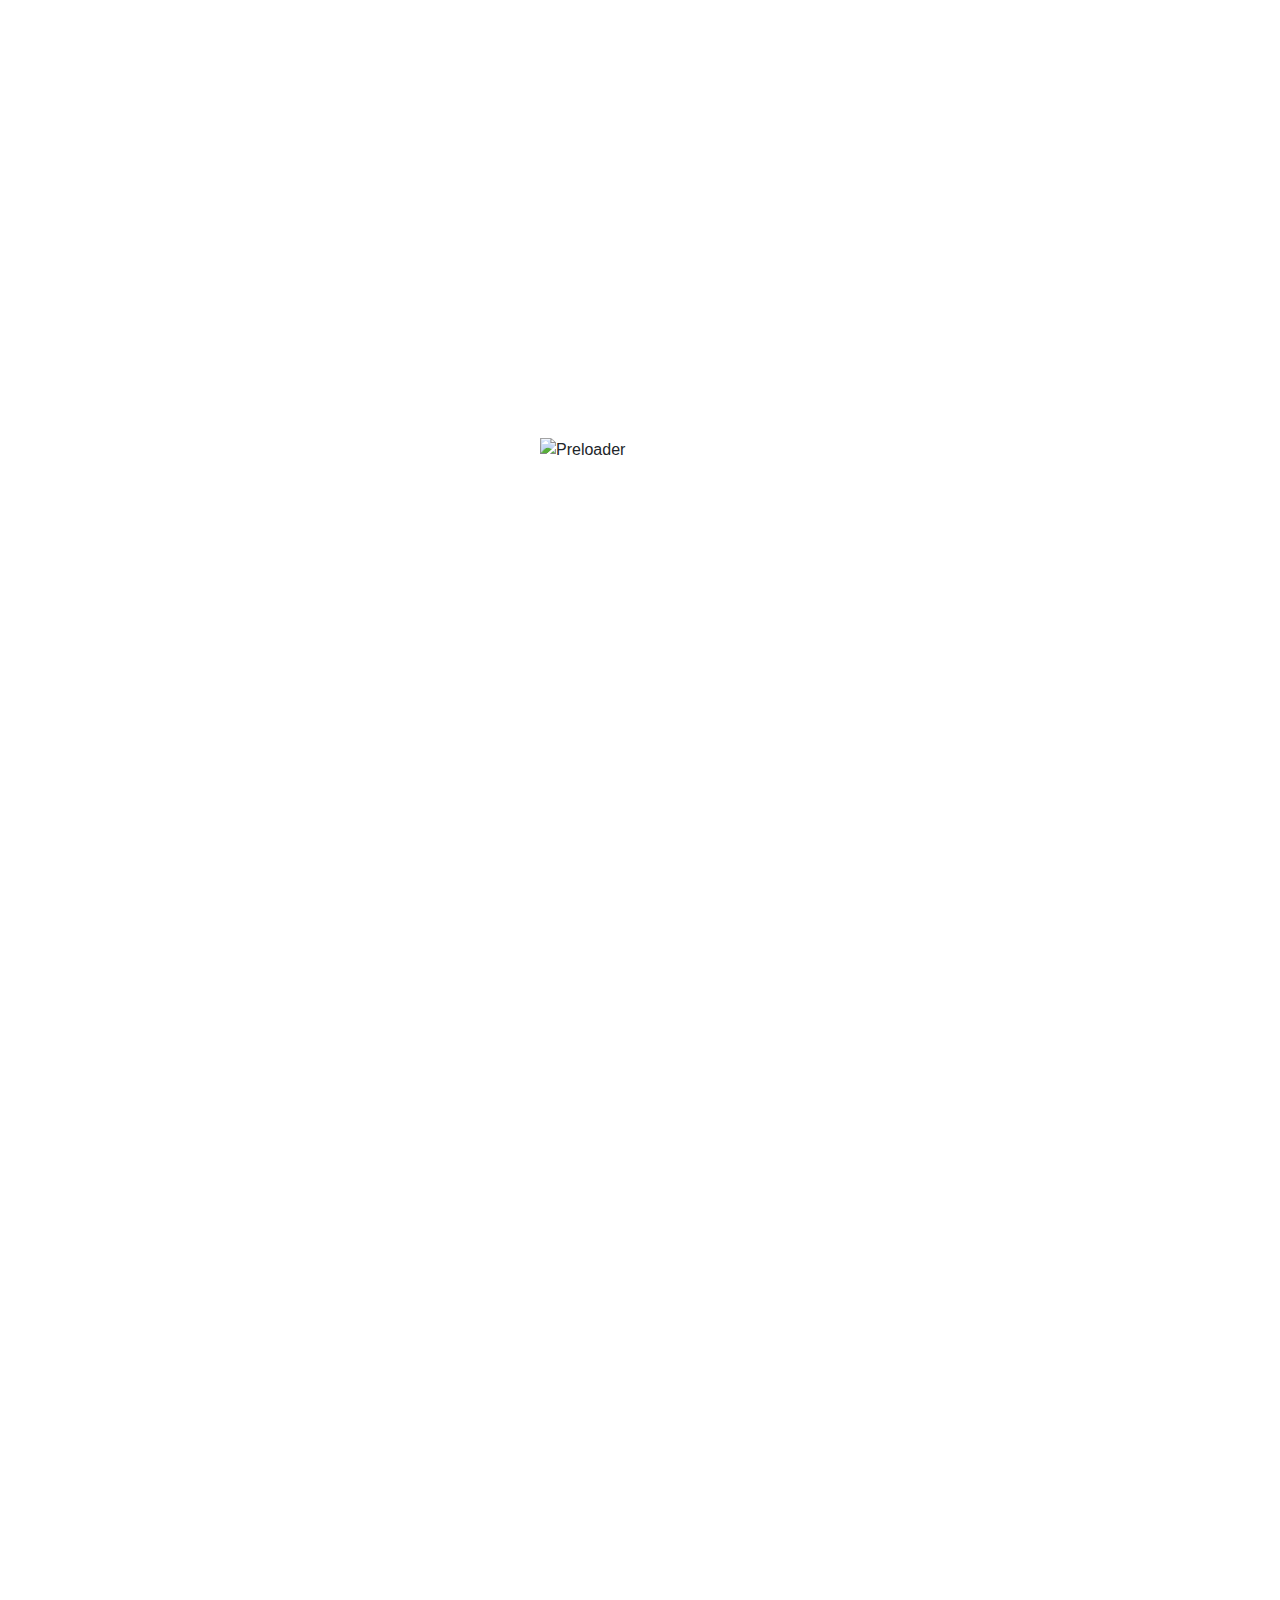
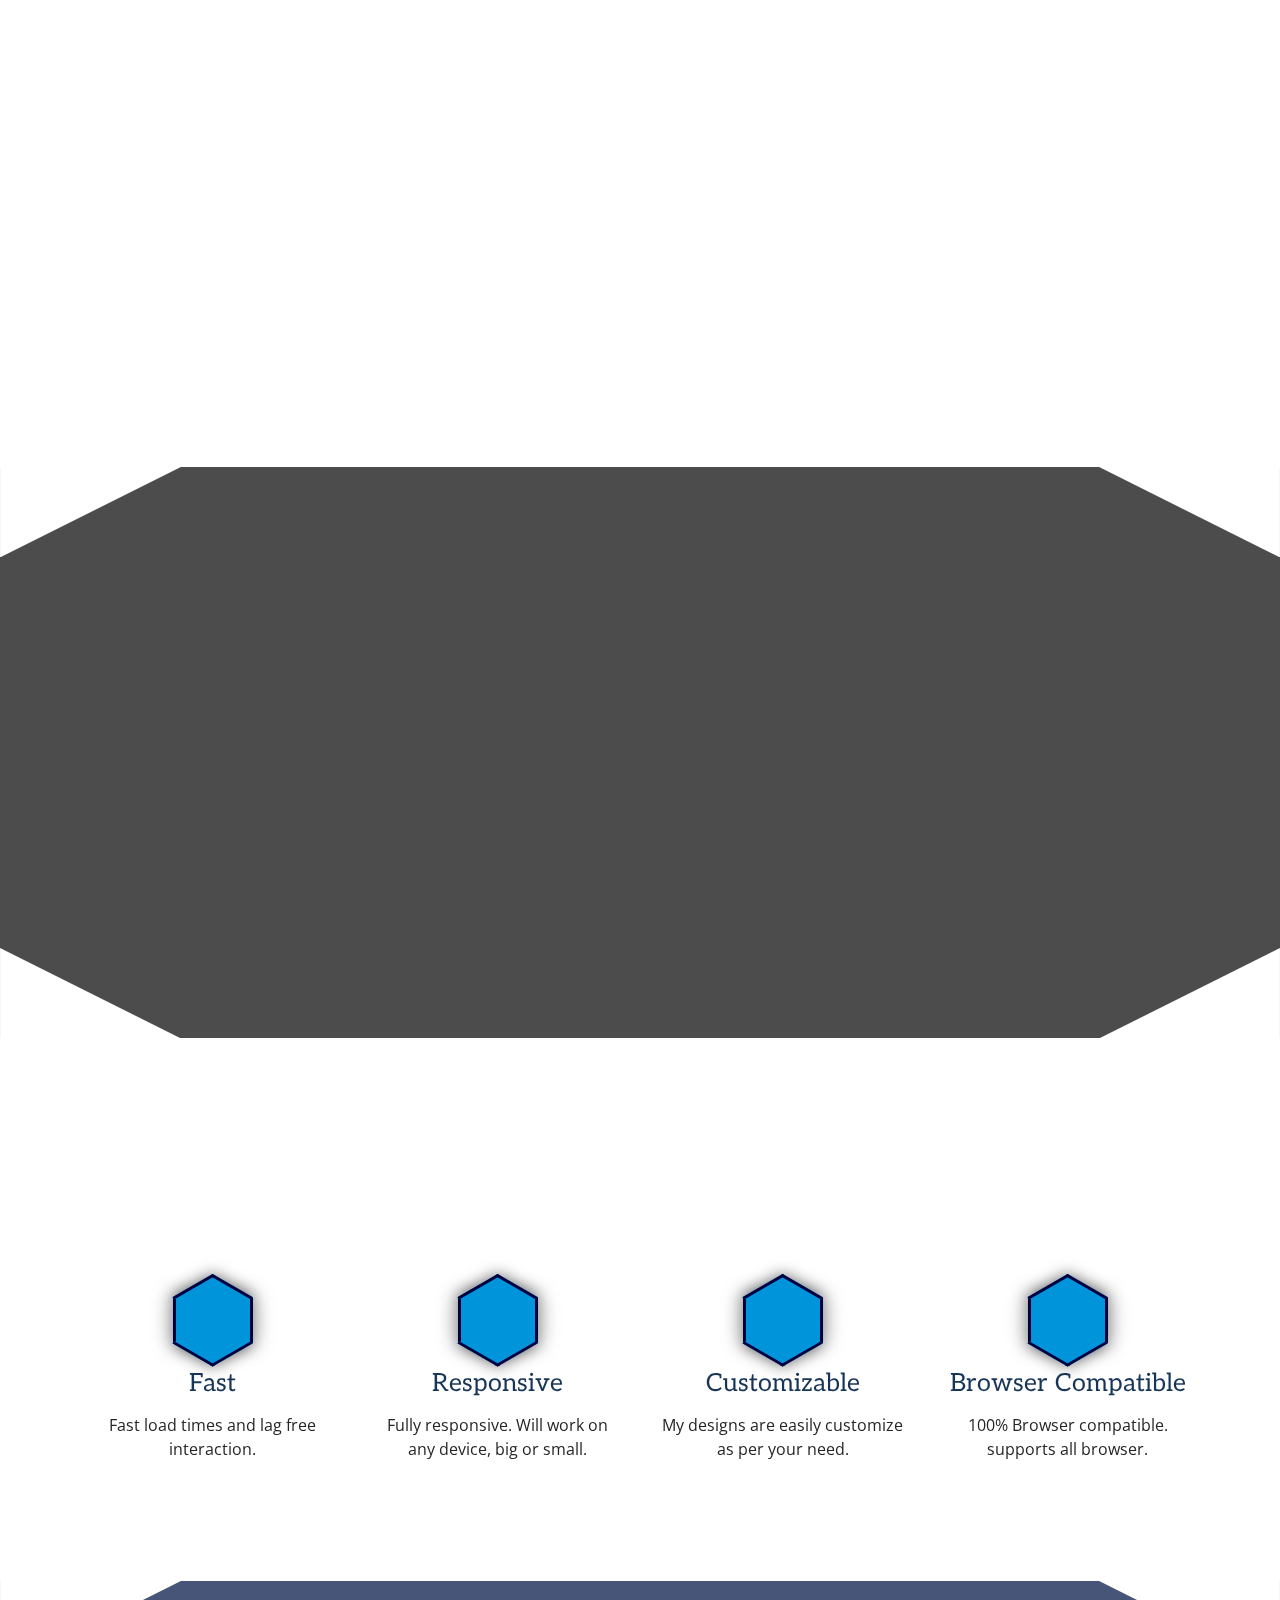
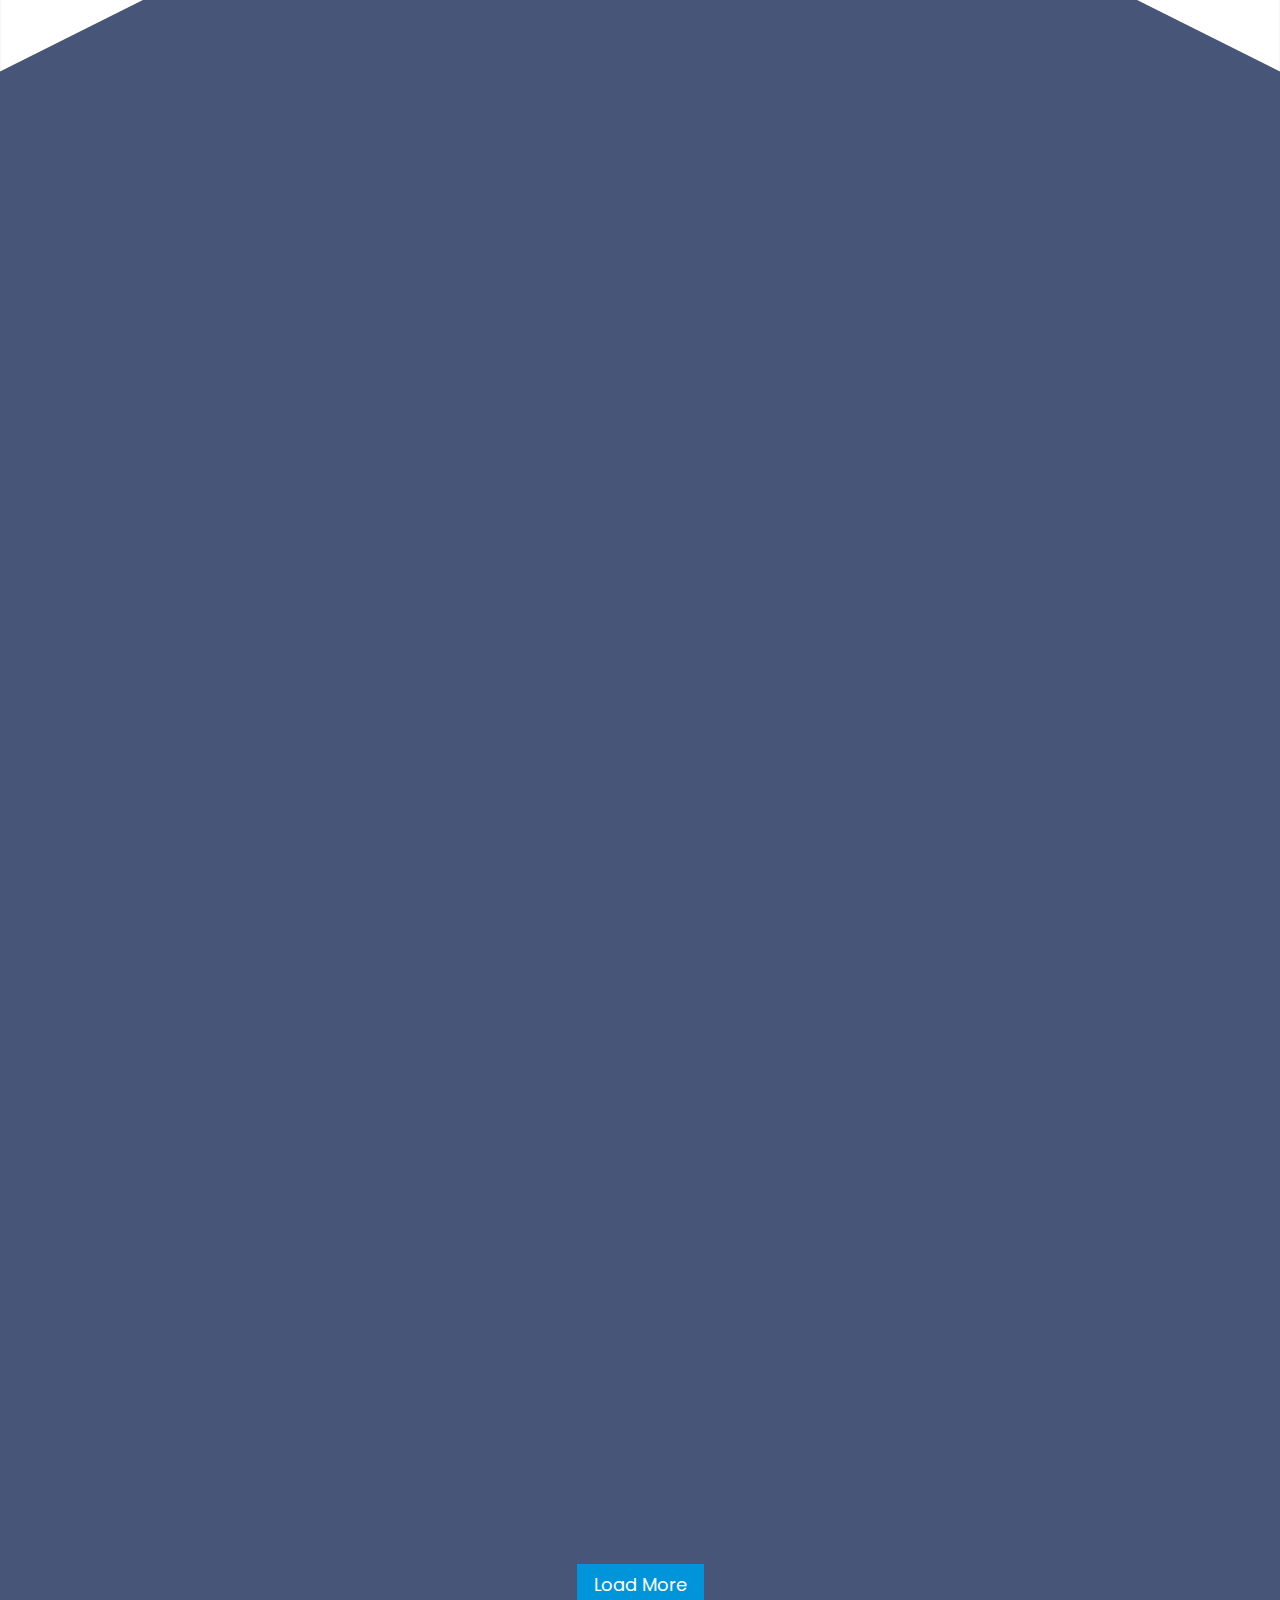
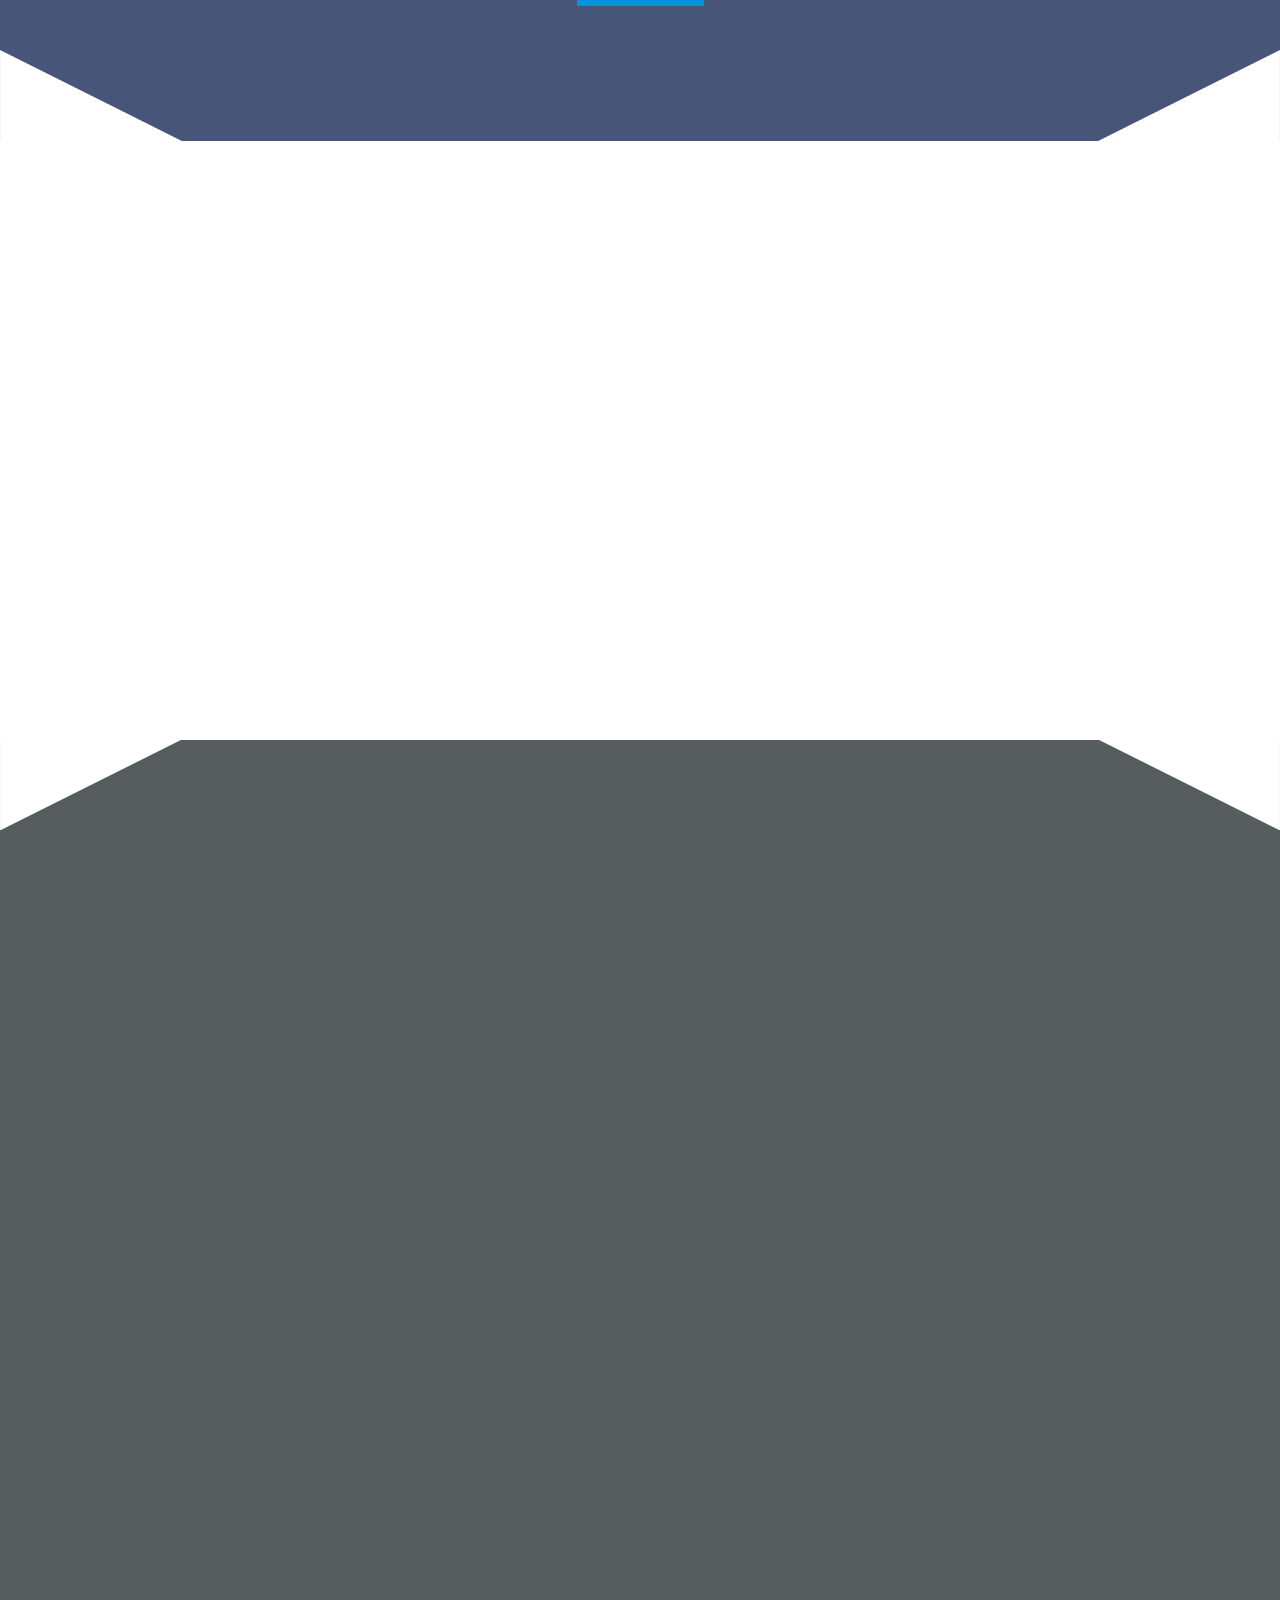
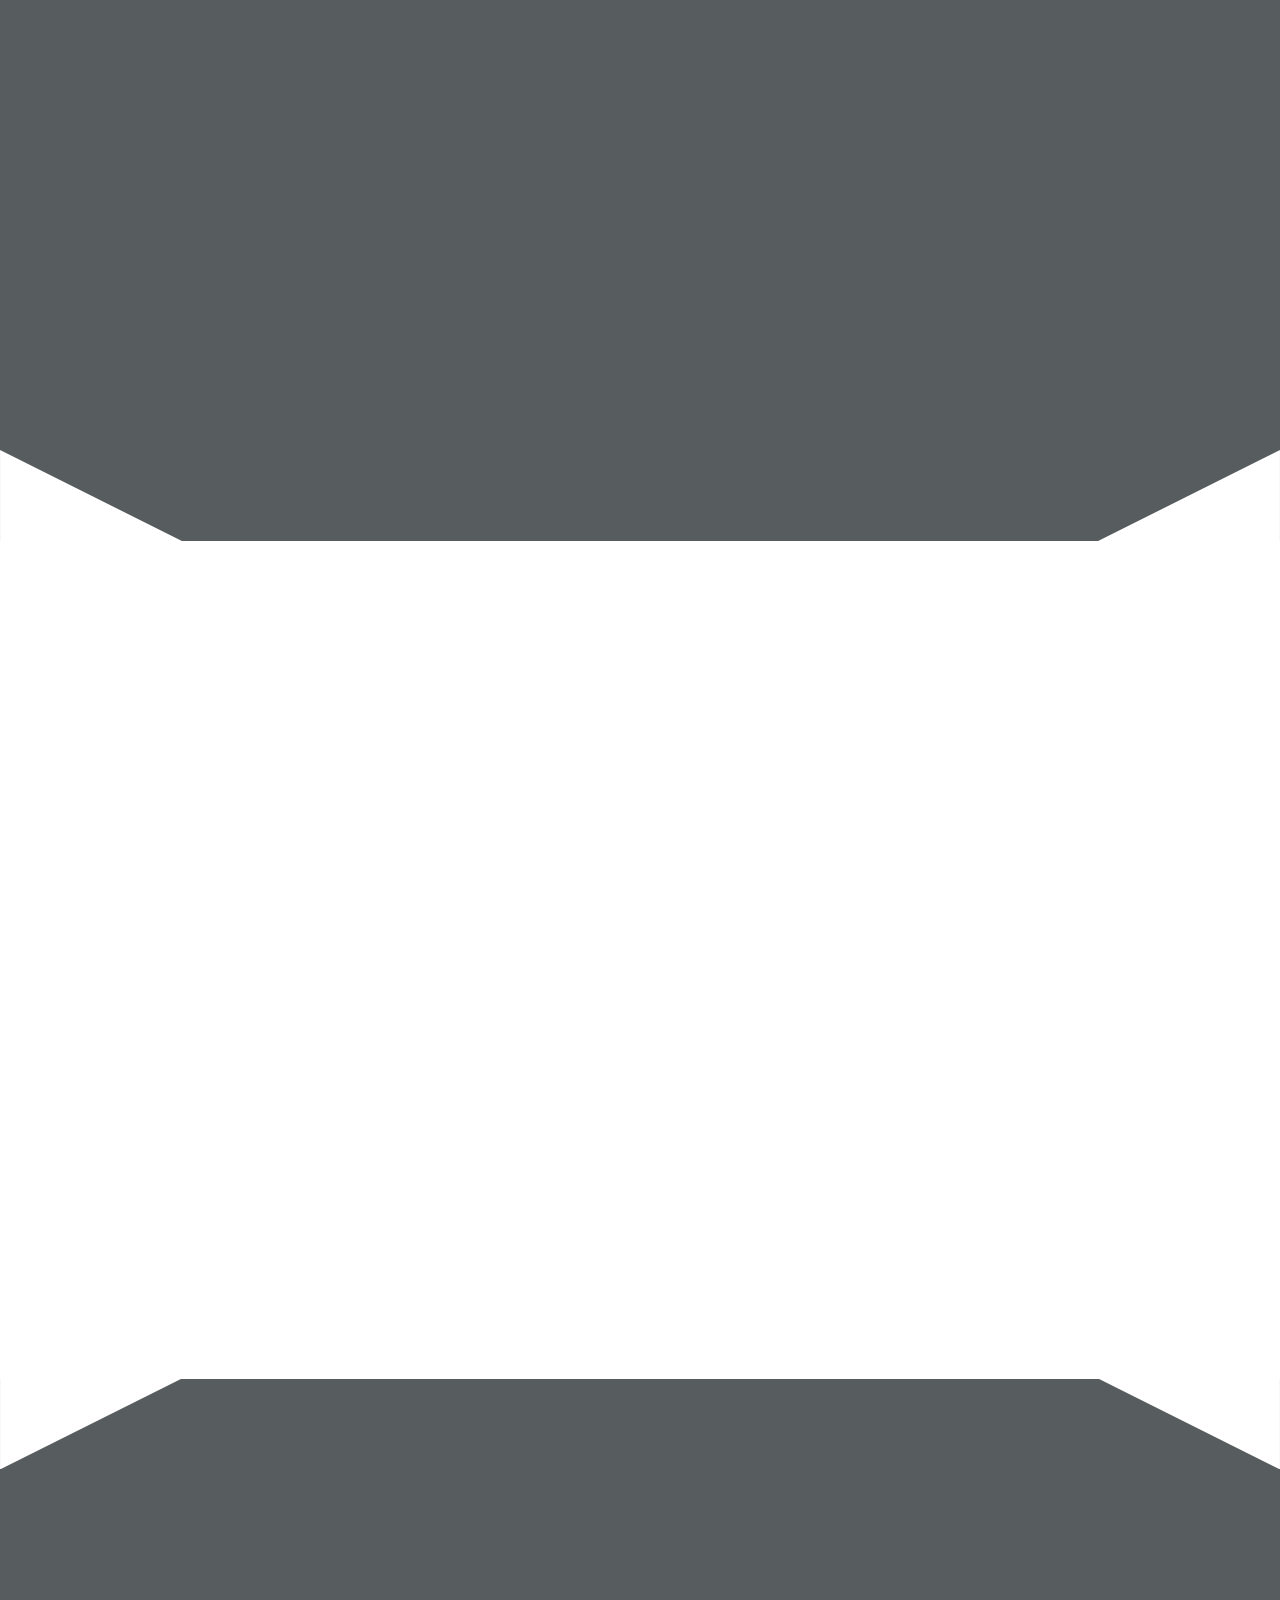
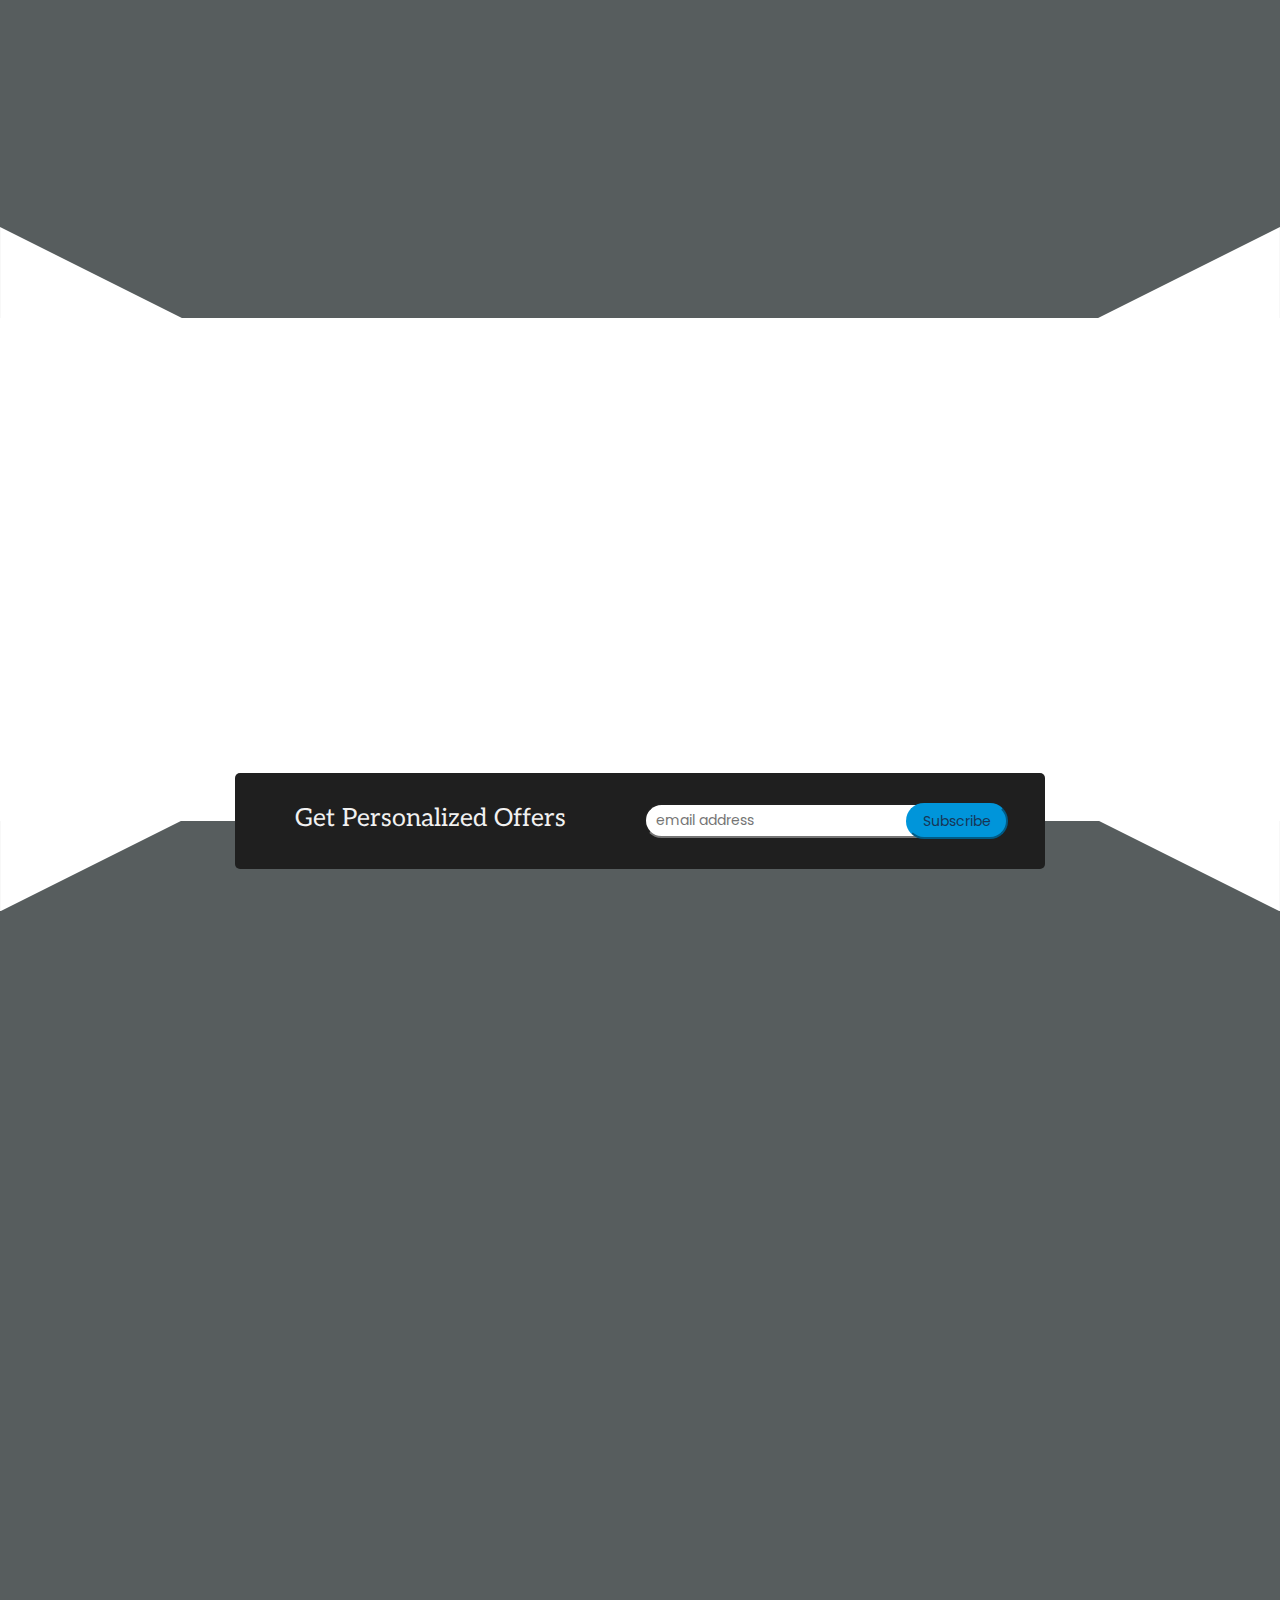
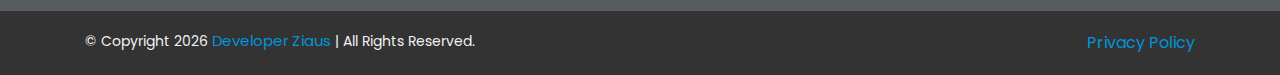
==== index.html @ e88e8502 "Social Links Updated & Privacy Policy link added to footer. Also changedd on netlify redirects" ====
<!doctype html>
<html lang="en">

<head>
    <!-- Global site tag (gtag.js) - Google Analytics -->
    <script async src="https://www.googletagmanager.com/gtag/js?id=UA-133731803-1"></script>
    <script>
        window.dataLayer = window.dataLayer || [];

        function gtag() {
            dataLayer.push(arguments);
        }
        gtag('js', new Date());

        gtag('config', 'UA-133731803-1');
    </script>

    <!-- required meta tags -->
    <meta charset="utf-8">
    <meta name="title" content="Ziaus Samad - Professional Web Developer">
    <meta name="viewport" content="width=device-width, initial-scale=1, shrink-to-fit=no">
    <meta http-equiv="X-UA-Compatible" content="IE=edge,chrome=1">
    <meta name="msvalidate.01" content="2AF61612E053303AA53BA4BCDE6E35AD" />
    <meta name="yandex-verification" content="2bd0fceea606600e" />
    <meta name="description"
        content="I am Md. Ziaus Samad. I am a professional Front End Web Developer/Web Designer. For web development work Hire me or contact me">
    <meta name="author" content="Md. Ziaus Samad">
    <meta name="keywords"
        content="html, html5, css, css3, one page, single page, singlepage, multipage, multi page, bootstrap, bootstrap4, design, creative, onepage, clean, modern, blog, business, web design, frond end, web development, website, web, development, front end web developer, front end web development">
    <meta name="robots" content="index, follow">
    <meta http-equiv="Content-Type" content="text/html; charset=utf-8">
    <meta name="language" content="English">

    <!-- for website title-->
    <title>Developer Ziaus - Professional Web Developer</title>

    <!-- linked required stylesheets -->
    <link rel="stylesheet" href="css/defaultcss.css">
    <link rel="stylesheet" href="css/bootstrap.min.css">
    <link rel="stylesheet" href="css/bootstrap-better-nav.min.css">
    <link href="https://fonts.googleapis.com/css?family=Aleo:300,400,700" rel="stylesheet">
    <link href="https://fonts.googleapis.com/css?family=Open+Sans:300,400,600,700" rel="stylesheet">
    <link href="https://fonts.googleapis.com/css?family=Poppins:300,400,500,600,700" rel="stylesheet">
    <link rel="stylesheet" href="https://cdnjs.cloudflare.com/ajax/libs/font-awesome/5.10.0-11/css/all.min.css">
    <link rel="stylesheet" href="css/slick.css">
    <link rel="stylesheet" href="css/venobox.css">
    <link rel="stylesheet" href="css/animate.css">
    <link rel="stylesheet" href="css/style.css">
    <link rel="stylesheet" href="css/responsive.css">

    <!-- for fav icon-->
    <link type="image/png" rel="shortcut icon" href="images/logo.png">

    <!--for internet explorer 8 or previous support-->
    <!-- Respond.js IE8 support media queries -->
    <!--[if lt IE 9]>
            <script src="https://oss.maxcdn.com/respond/1.4.2/respond.min.js"></script>
    <![endif]-->

</head>

<body data-spy="scroll" data-target=".navbar" data-offset="120">

    <!-- Preloader -->
    <div class="preloader">
        <img src="images/preloader.svg" alt="Preloader"> <!-- Created from https://loading.io -->
    </div>
    <!-- End of preloader -->

    <!-- Header/Navbar -->
    <header id="header">
        <div class="container">
            <div class="row">
                <nav class="navbar navbar-expand-lg full-width">
                    <a href="#" class="navbar-brand wow fadeInLeft">
                        <img src="images/logo.png" alt="Logo">
                    </a>

                    <button type="button" class="navbar-toggler" data-toggle="collapse" data-target="#primary-menu"
                        aria-controls="primary-menu" aria-expanded="false" aria-label="Toggle Navigation">
                        <span><i class="fa fa-align-right"></i></span>
                    </button>

                    <div id="primary-menu" class="collapse navbar-collapse wow fadeInRight">
                        <ul class="navbar-nav ml-auto">
                            <li class="nav-item"><a href="#main" class="nav-link active">Home</a></li>
                            <li class="nav-item"><a href="#about" class="nav-link">About</a></li>
                            <li class="nav-item"><a href="#services" class="nav-link">Services</a></li>
                            <li class="nav-item"><a href="#portfolio" class="nav-link">Portfolio</a></li>
                            <li class="nav-item"><a href="#testimonials" class="nav-link">Testimonials</a></li>
                            <li class="nav-item"><a href="downloads.html" class="nav-link">Downloads</a></li>
                            <li class="nav-item"><a href="#blog" class="nav-link">Blog</a></li>
                            <li class="nav-item"><a href="#contact" class="nav-link">Contact</a></li>
                        </ul>
                    </div>
                </nav>
            </div>
        </div>
    </header>
    <!-- End of Header/Navbar -->


    <!-- Main Area -->
    <section id="main" class="main d-flex justify-content-center text-center">
        <div id="myparticles"></div>
        <div class="main-content align-self-center">
            <div class="welcome">Hi!</div>
            <div class="type">I am <span class="my-text"></span></div>
            <div class="social-icons">
                <a href="https://www.facebook.com/DevZiaus" target="_blank"><i class="fab fa-facebook-f"></i></a>
                <a href="https://twitter.com/DevZiaus" target="_blank"><i class="fab fa-twitter"></i></a>
                <a href="https://www.instagram.com/devziaus" target="_blank"><i class="fab fa-instagram"></i></a>
                <a href="https://www.linkedin.com/in/devziaus" target="_blank"><i class="fab fa-linkedin-in"></i></a>
                <a href="https://www.youtube.com/channel/UCfJd1eLU1xJpH4Mw2yiSvEQ" target="_blank"><i
                        class="fab fa-youtube"></i></a>
                <a href="https://github.com/mzsbulbul" target="_blank"><i class="fab fa-github"></i></a>
            </div>
            <a href="#portfolio" class="cta cta-portfolio wow fadeInLeft">My Portfolio <i
                    class="fas fa-arrow-down"></i></a>
            <a href="files/CV_of_Md_Ziaus_Samad.pdf" class="cta cta-contact wow fadeInRight" target="_blank">My Resume
                <i class="fas fa-arrow-right"></i></a>
        </div>
        <svg viewBox="0 0 1400 100" class="svg-bottom">
            <!-- Non Rectangular bottom section -->
            <polygon points="0,0 200,100 1200,100 1400,0 1400,100 0,100 0,0" style="fill:#fff;"></polygon>
        </svg>
    </section>
    <!-- End of Main Area -->


    <!-- About Section -->
    <section id="about" class="section-padding about">
        <div class="container">
            <div class="row">
                <!-- Author Image -->
                <div class="col-md-5 about-img wow zoomIn">
                    <img src="images/about_img.jpg" alt="Author's Picture" class="img-fluid polygon">
                </div>

                <!-- Author Details -->
                <div class="col-md-7 wow fadeInRight">
                    <h2>About Me</h2>
                    <h4>Professional Web developer</h4>
                    <p>I am a Ceritified Professional Web Developer. Expert in HTML, CSS, JavaScript, jQuery,
                        BootStrap CSS Framework, PHP &amp; Wordpress. I studied B.Sc. in EEE from International Islamic
                        University, Chittagong. Then I Have completed Front end Web Development (Web Design) from <a
                            href="https://www.creativeit-inst.com/">Creative IT</a> of Bangladesh and <a
                            href="https://www.shawacademy.com/">Shaw Academy</a>.</p>
                    <p>I am working on web design Industry quite while now. My website designs are exclusively Unique
                        &amp; hand coded, Fully Responsive, 100% all browser compatible &amp; Easily customizable.</p>
                    <p><span>Let's Build something Creative</span></p>
                    <div class="video wow zoomIn">
                        <p>Watch the video to learn more <a href="https://www.youtube.com/embed/QF4LJdJfjFM"
                                class="venobox" data-vbtype="video" title="Watch this video to know more.">
                                <i class="fab fa-youtube"></i>
                            </a>
                        </p>
                    </div>

                    <!-- About Me Social Icons -->
                    <div class="social-icons">
                        <a href="https://www.facebook.com/DevZiaus" target="_blank"><i
                                class="fab fa-facebook-f"></i></a>
                        <a href="https://twitter.com/DevZiaus" target="_blank"><i class="fab fa-twitter"></i></a>
                        <a href="https://www.instagram.com/devziaus" target="_blank"><i
                                class="fab fa-instagram"></i></a>
                        <a href="https://www.linkedin.com/in/devziaus" target="_blank"><i
                                class="fab fa-linkedin-in"></i></a>
                        <a href="https://www.youtube.com/channel/UCfJd1eLU1xJpH4Mw2yiSvEQ" target="_blank"><i
                                class="fab fa-youtube"></i></a>
                        <a href="https://github.com/mzsbulbul" target="_blank"><i class="fab fa-github"></i></a>
                    </div>
                    <a href="#contact" class="cta cta-contact">Contact Me</a>
                </div>
            </div>
        </div>
    </section>
    <!-- End of About Section -->

    <!-- Skills Section -->
    <section id="skills" class="skills pb-120">
        <div class="container">
            <!-- Common Heading -->
            <div class="row">
                <div class="common_heading col-lg-12 text-center wow fadeInDown">
                    <p>what I am Good at</p>
                    <h5>Skills</h5>
                </div>
            </div>
            <!-- End of Common Heading -->
            <div class="row">
                <div class="col-lg-2 col-md-4 col-sm-6 pt_50 wow fadeInLeft">
                    <div class="progress blue">
                        <span class="progress-left">
                            <span class="progress-bar"></span>
                        </span>
                        <span class="progress-right">
                            <span class="progress-bar"></span>
                        </span>
                        <div class="progress-value">90%</div>
                    </div>
                    <div class="skill_title text-center">
                        <h5>HTML</h5>
                    </div>
                </div>
                <div class="col-lg-2 col-md-4 col-sm-6 pt_50 wow fadeInLeft">
                    <div class="progress green">
                        <span class="progress-left">
                            <span class="progress-bar"></span>
                        </span>
                        <span class="progress-right">
                            <span class="progress-bar"></span>
                        </span>
                        <div class="progress-value">90%</div>
                    </div>
                    <div class="skill_title text-center">
                        <h5>CSS</h5>
                    </div>
                </div>
                <div class="col-lg-2 col-md-4 col-sm-6 pt_50 wow fadeInLeft">
                    <div class="progress pink">
                        <span class="progress-left">
                            <span class="progress-bar"></span>
                        </span>
                        <span class="progress-right">
                            <span class="progress-bar"></span>
                        </span>
                        <div class="progress-value">65%</div>
                    </div>
                    <div class="skill_title text-center">
                        <h5>JAVASCRIPT</h5>
                    </div>
                </div>
                <div class="col-lg-2 col-md-4 col-sm-6 pt_50 wow fadeInRight">
                    <div class="progress yellow">
                        <span class="progress-left">
                            <span class="progress-bar"></span>
                        </span>
                        <span class="progress-right">
                            <span class="progress-bar"></span>
                        </span>
                        <div class="progress-value">75%</div>
                    </div>
                    <div class="skill_title text-center">
                        <h5>jQUERY</h5>
                    </div>
                </div>
                <div class="col-lg-2 col-md-4 col-sm-6 pt_50 wow fadeInRight">
                    <div class="progress red">
                        <span class="progress-left">
                            <span class="progress-bar"></span>
                        </span>
                        <span class="progress-right">
                            <span class="progress-bar"></span>
                        </span>
                        <div class="progress-value">55%</div>
                    </div>
                    <div class="skill_title text-center">
                        <h5>Photoshop</h5>
                    </div>
                </div>
                <div class="col-lg-2 col-md-4 col-sm-6 pt_50 wow fadeInRight">
                    <div class="progress yellow">
                        <span class="progress-left">
                            <span class="progress-bar"></span>
                        </span>
                        <span class="progress-right">
                            <span class="progress-bar"></span>
                        </span>
                        <div class="progress-value">75%</div>
                    </div>
                    <div class="skill_title text-center">
                        <h5>Wordpress</h5>
                    </div>
                </div>
            </div>
        </div>
    </section>
    <!-- End of Skills Section -->

    <!-- Services Section -->
    <section id="services" class="services section-padding">
        <svg viewBox="0 0 1400 100" class="svg-top">
            <!-- Non Rectangular top section -->
            <polygon points="0,100 200,0 1200,0 1400,100 1400,0 0,0 0,100" style="fill:#fff;"></polygon>
        </svg>
        <div class="container">
            <!-- Common Heading -->
            <div class="row">
                <div class="common_heading col-lg-12 text-center wow fadeInDown">
                    <p>what I do</p>
                    <h5>My Services</h5>
                </div>
            </div>
            <!-- End of Common Heading -->
            <div class="service-items">
                <div class="row">
                    <div class="my_services col-lg-3 col-md-6 wow fadeInLeft">
                        <div class="service_main text-center">
                            <div class="service">
                                <div class="service_icon">
                                    <i class="fas fa-code"></i>
                                </div>
                            </div>
                            <div class="service_content mr_10">
                                <h6>PSD to HTML</h6>
                                <p>Any Kind of Responsive PSD, AI, PNG, JPEG, XD or any kind of image to html.</p>
                            </div>
                        </div>
                    </div>
                    <div class="my_services col-lg-3 col-md-6 wow fadeInLeft">
                        <div class="service_main text-center">
                            <div class="service">
                                <div class="service_icon">
                                    <i class="far fa-copy"></i>
                                </div>
                            </div>
                            <div class="service_content mr_10">
                                <h6>Sigle/Multi Page Design</h6>
                                <p>Any Kind of Responsive Multi page Website Design, Simple or complex Layout.</p>
                            </div>
                        </div>
                    </div>
                    <div class="my_services col-lg-3 col-md-6 wow fadeInRight">
                        <div class="service_main text-center">
                            <div class="service">
                                <div class="service_icon">
                                    <i class="far fa-newspaper"></i>
                                </div>
                            </div>
                            <div class="service_content mr_10">
                                <h6>Custom Website</h6>
                                <p>Any Kind of Responsive single page or multi page Custom Website.</p>
                            </div>
                        </div>
                    </div>
                    <div class="my_services col-lg-3 col-md-6 wow fadeInRight">
                        <div class="service_main text-center">
                            <div class="service">
                                <div class="service_icon">
                                    <i class="fab fa-wordpress-simple"></i>
                                </div>
                            </div>
                            <div class="service_content">
                                <h6>Wordpress Website</h6>
                                <p>Any Kind of Wordpress website Creation &amp; Customization. Simple or complex or
                                    e-commerce.</p>
                            </div>
                        </div>
                    </div>
                </div>
            </div>
        </div>
        <svg viewBox="0 0 1400 100" class="svg-bottom">
            <!-- Non Rectangular bottom section -->
            <polygon points="0,0 200,100 1200,100 1400,0 1400,100 0,100 0,0" style="fill:#fff;"></polygon>
        </svg>
    </section>
    <!-- End of Services Section -->

    <!-- Service Feature Section -->
    <section id="service-features" class="section-padding">
        <div class="container">
            <!-- Common Heading -->
            <div class="row">
                <div class="common_heading col-lg-12 text-center wow fadeInDown">
                    <p>what is Special about my services</p>
                    <h5>Service Features</h5>
                </div>
            </div>
            <!-- End of Common Heading -->

            <div class="slider_part">
                <div class="row feature_slider">
                    <div class="features col-lg-3 text-center">
                        <div class="feature_main">
                            <div class="hexagon">
                                <span>
                                    <i class="fas fa-fighter-jet"></i>
                                </span>
                            </div>
                            <div class="feature_content">
                                <h5>Fast</h5>
                                <p>Fast load times and lag free interaction.</p>
                            </div>
                        </div>
                    </div>
                    <div class="features col-lg-3 text-center">
                        <div class="feature_main">
                            <div class="hexagon">
                                <span>
                                    <i class="far fa-map"></i>
                                </span>
                            </div>
                            <div class="feature_content">
                                <h5>Responsive</h5>
                                <p>Fully responsive. Will work on any device, big or small.</p>
                            </div>
                        </div>
                    </div>
                    <div class="features col-lg-3 text-center">
                        <div class="feature_main">
                            <div class="hexagon">
                                <span>
                                    <i class="far fa-edit"></i>
                                </span>
                            </div>
                            <div class="feature_content">
                                <h5>Customizable</h5>
                                <p>My designs are easily customize as per your need.</p>
                            </div>
                        </div>
                    </div>
                    <div class="features col-lg-3 text-center">
                        <div class="feature_main">
                            <div class="hexagon">
                                <span>
                                    <i class="fab fa-internet-explorer"></i>
                                </span>
                            </div>
                            <div class="feature_content">
                                <h5>Browser Compatible</h5>
                                <p>100% Browser compatible. supports all browser.</p>
                            </div>
                        </div>
                    </div>
                    <div class="features col-lg-3 text-center">
                        <div class="feature_main">
                            <div class="hexagon">
                                <span>
                                    <i class="far fa-lightbulb"></i>
                                </span>
                            </div>
                            <div class="feature_content">
                                <h5>Unique</h5>
                                <p>My designs are unique &amp; Hand coded.</p>
                            </div>
                        </div>
                    </div>
                    <div class="features col-lg-3 text-center">
                        <div class="feature_main">
                            <div class="hexagon">
                                <span>
                                    <i class="fas fa-bullseye"></i>
                                </span>
                            </div>
                            <div class="feature_content">
                                <h5>Intuitive</h5>
                                <p>Easy to use, intuitive designs.</p>
                            </div>
                        </div>
                    </div>
                </div>
            </div>
        </div>
    </section>
    <!-- End of Service Feature Section -->


    <!-- Portfolio Section -->
    <section id="portfolio" class="portfolio section-padding text-center">
        <svg viewBox="0 0 1400 100" class="svg-top">
            <!-- Non Rectangular top section -->
            <polygon points="0,100 200,0 1200,0 1400,100 1400,0 0,0 0,100" style="fill:#fff;"></polygon>
        </svg>
        <div class="container">
            <!-- Common Heading -->
            <div class="row">
                <div class="common_heading col-lg-12 text-center wow fadeInDown">
                    <p>Portfolio</p>
                    <h5>My recent Projects</h5>
                </div>
            </div>
            <!-- End of Common Heading -->
            <div class="row">
                <ul class="filter text-center full-width wow fadeInDown">
                    <li class="filter-active" data-filter="*">All</li>
                    <li data-filter=".front-end">Front End</li>
                    <li data-filter=".back-end">Back End</li>
                    <li data-filter=".full-stack">Full Stack</li>
                    <li data-filter=".wordpress">Wordpress</li>
                    <li data-filter=".graphic-design">Graphic Design</li>
                </ul>
            </div>
            <div class="portfolio-wrapper wow fadeInUp">
                <div class="row">
                    <div class="col-md-3 portfolio-item front-end">
                        <div class="item-content">
                            <img src="images/portfolio/beatles_thumb.jpg" alt="Portfolio Item 1" class="img-fluid">
                            <div class="img-overlay d-flex align-items-center">
                                <div class="portfolio-info full-width">
                                    <div class="description">
                                        <h4>PSD to HTML</h4>
                                        <span>Single Page</span>
                                    </div>
                                    <div class="icon-link">
                                        <a class="venobox" data-gall="portfolioGallery"
                                            href="images/portfolio/beatles.jpg"><i class="fas fa-search-plus"></i></a>
                                        <a href="https://beatls.netlify.com" target="_blank"><i
                                                class="fas fa-external-link-alt"></i></a>
                                    </div>
                                </div>
                            </div>
                        </div>
                    </div>
                    <div class="col-md-3 portfolio-item wordpress">
                        <div class="item-content">
                            <img src="images/portfolio/denofprogrammers-thumbs.jpg" alt="Portfolio Item "
                                class="img-fluid">
                            <div class="img-overlay d-flex align-items-center">
                                <div class="portfolio-info full-width">
                                    <div class="description">
                                        <h4>Wordpress Website</h4>
                                        <span>For Client</span>
                                    </div>
                                    <div class="icon-link">
                                        <a class="venobox" data-gall="portfolioGallery"
                                            href="images/portfolio/denofprogrammers.png"><i
                                                class="fas fa-search-plus"></i></a>
                                        <a href="https:www.denofprogrammers.ga" target="_blank"><i
                                                class="fas fa-external-link-alt"></i></a>
                                    </div>
                                </div>
                            </div>
                        </div>
                    </div>
                    <div class="col-md-6 portfolio-item front-end">
                        <div class="item-content">
                            <img src="images/portfolio/Portfolio-thumb.jpg" alt="Portfolio Item " class="img-fluid">
                            <div class="img-overlay d-flex align-items-center">
                                <div class="portfolio-info full-width">
                                    <div class="description">
                                        <h4>HTML Template</h4>
                                        <span>For Themeforest</span>
                                    </div>
                                    <div class="icon-link">
                                        <a class="venobox" data-gall="portfolioGallery"
                                            href="images/portfolio/Portfolio.jpg"><i class="fas fa-search-plus"></i></a>
                                        <a href="https://mzsbulbul.github.io/portfoliohtmltemplate" target="_blank"><i
                                                class="fas fa-external-link-alt"></i></a>
                                    </div>
                                </div>
                            </div>
                        </div>
                    </div>
                    <div class="col-md-6 portfolio-item front-end">
                        <div class="item-content">
                            <img src="images/portfolio/Shopacus-thumb.jpg" alt="Portfolio Item " class="img-fluid">
                            <div class="img-overlay d-flex align-items-center">
                                <div class="portfolio-info full-width">
                                    <div class="description">
                                        <h4>PSD to HTML</h4>
                                        <span>On Upwork</span>
                                    </div>
                                    <div class="icon-link">
                                        <a class="venobox" data-gall="portfolioGallery"
                                            href="images/portfolio/Shopacus.jpg"><i class="fas fa-search-plus"></i></a>
                                        <a href="https://loginregister.netlify.com" target="_blank"><i
                                                class="fas fa-external-link-alt"></i></a>
                                    </div>
                                </div>
                            </div>
                        </div>
                    </div>
                    <div class="col-md-3 portfolio-item front-end">
                        <div class="item-content">
                            <img src="images/portfolio/national_thumb.jpg" alt="Portfolio Item " class="img-fluid">
                            <div class="img-overlay d-flex align-items-center">
                                <div class="portfolio-info full-width">
                                    <div class="description">
                                        <h4>PSD to HTML</h4>
                                        <span>Multi Page</span>
                                    </div>
                                    <div class="icon-link">
                                        <a class="venobox" data-gall="portfolioGallery"
                                            href="images/portfolio/national.png"><i class="fas fa-search-plus"></i></a>
                                        <a href="https://nationaldoctors.netlify.com/" target="_blank"><i
                                                class="fas fa-external-link-alt"></i></a>
                                    </div>
                                </div>
                            </div>
                        </div>
                    </div>
                    <div class="col-md-3 portfolio-item front-end">
                        <div class="item-content">
                            <img src="images/portfolio/Activebox-thumb.jpg" alt="Portfolio Item " class="img-fluid">
                            <div class="img-overlay d-flex align-items-center">
                                <div class="portfolio-info full-width">
                                    <div class="description">
                                        <h4>PSD to HTML</h4>
                                        <span>Single Page</span>
                                    </div>
                                    <div class="icon-link">
                                        <a class="venobox" data-gall="portfolioGallery"
                                            href="images/portfolio/Activebox.jpg"><i class="fas fa-search-plus"></i></a>
                                        <a href="https://activebox-responsive.netlify.com" target="_blank"><i
                                                class="fas fa-external-link-alt"></i></a>
                                    </div>
                                </div>
                            </div>
                        </div>
                    </div>
                    <div class="col-md-3 portfolio-item front-end">
                        <div class="item-content">
                            <img src="images/portfolio/strict_thumb.jpg" alt="Portfolio Item " class="img-fluid">
                            <div class="img-overlay d-flex align-items-center">
                                <div class="portfolio-info full-width">
                                    <div class="description">
                                        <h4>PSD to HTML</h4>
                                        <span>Single Page</span>
                                    </div>
                                    <div class="icon-link">
                                        <a class="venobox" data-gall="portfolioGallery"
                                            href="images/portfolio/strict.jpg"><i class="fas fa-search-plus"></i></a>
                                        <a href="https://strict-responsive.netlify.com/" target="_blank"><i
                                                class="fas fa-external-link-alt"></i></a>
                                    </div>
                                </div>
                            </div>
                        </div>
                    </div>
                    <div class="col-md-6 portfolio-item wordpress">
                        <div class="item-content">
                            <img src="images/portfolio/zakiajournal-thumb.jpg" alt="Portfolio Item " class="img-fluid">
                            <div class="img-overlay d-flex align-items-center">
                                <div class="portfolio-info full-width">
                                    <div class="description">
                                        <h4>Wordpress Website</h4>
                                        <span>For Client</span>
                                    </div>
                                    <div class="icon-link">
                                        <a class="venobox" data-gall="portfolioGallery"
                                            href="images/portfolio/zakiajournal.png"><i
                                                class="fas fa-search-plus"></i></a>
                                        <a href="https://www.zakiajournal.com" target="_blank"><i
                                                class="fas fa-external-link-alt"></i></a>
                                    </div>
                                </div>
                            </div>
                        </div>
                    </div>
                    <div class="col-md-3 portfolio-item front-end">
                        <div class="item-content">
                            <img src="images/portfolio/spirit8_thumb.jpg" alt="Portfolio Item " class="img-fluid">
                            <div class="img-overlay d-flex align-items-center">
                                <div class="portfolio-info full-width">
                                    <div class="description">
                                        <h4>PSD to HTML</h4>
                                        <span>Single Page</span>
                                    </div>
                                    <div class="icon-link">
                                        <a class="venobox" data-gall="portfolioGallery"
                                            href="images/portfolio/spirit8.png"><i class="fas fa-search-plus"></i></a>
                                        <a href="https://spirit8.netlify.com" target="_blank"><i
                                                class="fas fa-external-link-alt"></i></a>
                                    </div>
                                </div>
                            </div>
                        </div>
                    </div>
                    <div class="col-md-3 portfolio-item certificate">
                        <div class="item-content">
                            <img src="images/portfolio/Creative-IT_Web-Design-thumb.jpg" alt="Portfolio Item "
                                class="img-fluid">
                            <div class="img-overlay d-flex align-items-center">
                                <div class="portfolio-info full-width">
                                    <div class="description">
                                        <h4>Certificate</h4>
                                        <span>Professional Web Design</span>
                                    </div>
                                    <div class="icon-link">
                                        <a class="venobox" data-gall="portfolioGallery"
                                            href="images/portfolio/Creative-IT_Web-Design.jpg"><i
                                                class="fas fa-search-plus"></i></a>
                                        <a href="https://www.creativeit-inst.com" target="_blank"><i
                                                class="fas fa-external-link-alt"></i></a>
                                    </div>
                                </div>
                            </div>
                        </div>
                    </div>
                    <div class="col-md-3 portfolio-item graphic-design">
                        <div class="item-content">
                            <img src="images/portfolio/portfolio-psd-thumb.jpg" alt="Portfolio Item " class="img-fluid">
                            <div class="img-overlay d-flex align-items-center">
                                <div class="portfolio-info full-width">
                                    <div class="description">
                                        <h4>PSD Design</h4>
                                        <span>For HTML/CSS Conversion</span>
                                    </div>
                                    <div class="icon-link">
                                        <a class="venobox" data-gall="portfolioGallery"
                                            href="images/portfolio/portfolio-psd.jpg"><i
                                                class="fas fa-search-plus"></i></a>
                                        <a href="#"><i class="fas fa-external-link-alt"></i></a>
                                    </div>
                                </div>
                            </div>
                        </div>
                    </div>
                </div>
            </div>
            <div class="row">
                <a href="portfolio.html" class="load_more">Load More</a>
            </div>
        </div>
        <svg viewBox="0 0 1400 100" class="svg-bottom">
            <!-- Non Rectangular bottom section -->
            <polygon points="0,0 200,100 1200,100 1400,0 1400,100 0,100 0,0" style="fill:#fff;"></polygon>
        </svg>
    </section>
    <!-- End of Portfolio Section -->

    <!-- Achievements Section -->
    <section id="achievements" class="achievements section-padding text-center">
        <div class="container">
            <!-- Common Heading -->
            <div class="row">
                <div class="common_heading col-lg-12 text-center wow fadeInDown">
                    <p>Achievements</p>
                    <h5>My career in digits</h5>
                </div>
            </div>
            <!-- End of common Heading -->
            <div class="achievements-wrapper">
                <div class="row">

                    <!-- Tootal Completed Projects -->
                    <div class="col-md-4 wow fadeInLeft">
                        <div class="achievements-single">
                            <div class="achievement-number"><span class="count-num">20</span>+</div>
                            <h4>Projects Completed</h4>
                        </div>
                    </div>

                    <!-- Total Happy Clients -->
                    <div class="col-md-4 wow fadeInUp">
                        <div class="achievements-single">
                            <div class="achievement-number"><span class="count-num">9</span>+</div>
                            <h4>Happy Clients</h4>
                        </div>
                    </div>

                    <!-- Total Rewards Recieved -->
                    <div class="col-md-4 wow fadeInRight">
                        <div class="achievements-single">
                            <div class="achievement-number"><span class="count-num">2</span>+</div>
                            <h4>Awards Recieved</h4>
                        </div>
                    </div>
                </div>
            </div>
        </div>
    </section>
    <!-- End of Achievements Section -->

    <!-- Testimonial Section -->
    <section id="testimonials" class="testimonials section-padding text-center">
        <svg viewBox="0 0 1400 100" class="svg-top">
            <!-- Non Rectangular top section -->
            <polygon points="0,100 200,0 1200,0 1400,100 1400,0 0,0 0,100" style="fill:#fff;"></polygon>
        </svg>
        <div class="container">
            <!-- Common Heading -->
            <div class="row">
                <div class="common_heading col-lg-12 text-center wow fadeInDown">
                    <p>Testimonials</p>
                    <h5>What people say about me</h5>
                </div>
            </div>
            <!-- End of Common Heading -->
            <div class="testimonial-wrapper offset-md-1 col-md-10  wow zoomIn">
                <div class="row testimonial-slider">
                    <!-- Testimonial 1 -->
                    <div class="testimonial-single">
                        <div class="testimonial-content">
                            <div class="testimonial-img">
                                <img src="images/testimonial/zakia.png" alt="Testimonial Author" class="img-fluid">
                            </div>
                            <h4 class="testimonial-author">Zakia Sultana</h4>
                            <span>Founder &amp; Author, <a href="https://www.zakiajournal.com" target="_blank">Zakia
                                    Journal</a></span>
                            <p><sup><i class="fas fa-quote-left"></i></sup>Ziaus Samad is a very much professional Web
                                Developer. He designed &amp; Developed my Website. He is very skilled, sincere &
                                experienced in his work. Whenever I had trouble understanding something, Ziaus helped me
                                to understand it very sincerely. He is never tired of explaining the same thing over and
                                over again. When asked a question, He responses very well. I'm perfectly satisfied with
                                his work. The quality of his work is very good. I look forward to working with him again
                                in the future. <sup><i class="fas fa-quote-right"></i></sup></p>
                        </div>
                    </div>

                    <!-- Testimonial 2 -->
                    <div class="testimonial-single">
                        <div class="testimonial-content">
                            <div class="testimonial-img">
                                <img src="images/testimonial/Shagun.png" alt="Testimonial Author" class="img-fluid">
                            </div>
                            <h4 class="testimonial-author">Shagun Kumar</h4>
                            <span>Client, <a href="#">Upwork</a></span>
                            <p><sup><i class="fas fa-quote-left"></i></sup>Ziaus lives up to his motto - "Satisfaction
                                of my client is my main achievement." He is patient and doesn't tire of making
                                revisions. He is also very good with taking feedback and implementing it. When I had
                                trouble understanding what code does what to be able to make minor changes in the future
                                myself (with my amateur level HTML/CSS knowledge), he volunteered to write comments in
                                his code to make it easy for me to follow. He is sincere and dedicated and I'd hire him
                                again.<sup><i class="fas fa-quote-right"></i></sup></p>
                        </div>
                    </div>

                    <!-- Testimonial 3 -->
                    <div class="testimonial-single">
                        <div class="testimonial-content">
                            <div class="testimonial-img">
                                <img src="images/testimonial/shanto-tothhowojogajogpritdin.jpg" alt="Testimonial Author"
                                    class="img-fluid">
                            </div>
                            <h4 class="testimonial-author">Sazedur Abedin Santo</h4>
                            <span>Publisher, <a
                                    href="https://www.totthowojogajogprotidin.com">totthowojogajogprotidin.com</a></span>
                            <p><sup><i class="fas fa-quote-left"></i></sup>I designed the News Portal from developer Md
                                Ziaus Samad.Thanks for creating such a standard web site. You can develop the web from
                                Developer Md Ziaus Samad. Hope you find a good quality site<sup><i
                                        class="fas fa-quote-right"></i></sup></p>
                        </div>
                    </div>
                </div>
            </div>
        </div>
        <svg viewBox="0 0 1400 100" class="svg-bottom">
            <!-- Non Rectangular bottom section -->
            <polygon points="0,0 200,100 1200,100 1400,0 1400,100 0,100 0,0" style="fill:#fff;"></polygon>
        </svg>
    </section>
    <!-- End of Testimonial Section -->


    <!-- Blog Section -->
    <section id="blog" class="blog section-padding text-center">
        <div class="container">
            <!-- Common Heading -->
            <div class="row">
                <div class="common_heading col-lg-12 text-center wow fadeInDown">
                    <p>My Blog</p>
                    <h5>See the latest news</h5>
                </div>
            </div>
            <!-- End of Common Heading -->
            <div class="row">
                <div class="col-md-4 wow fadeInLeft">
                    <div class="blog_main">
                        <div class="blog_title">
                            <h6>What is HTML</h6>
                            <p>Date: <span>Aug 9, 2019</span> </p>
                        </div>
                        <div class="blog_img">
                            <img src="images/blog/HTML-1.jpg" alt="blog feature image" class="img-fluid">
                        </div>
                        <div class="blog_content">
                            <p>Welcome to the HTML Series. Here We will talk all there is to know about HTML. So What is
                                HTML? HTML is the base of Web programing. HTML is called the skeleton of Web programing.
                                Because HTML describes the structure of a Web page...</p>
                            <a href="https://www.denofprogrammers.ga/what-is-html" target="_blank">Read more <i
                                    class="fas fa-angle-double-right"></i></a>
                        </div>
                    </div>
                </div>
                <div class="col-md-4 wow fadeInUp">
                    <div class="blog_main">
                        <div class="blog_title">
                            <h6>What is all this about?</h6>
                            <p>Date: <span>Aug 9, 2019</span></p>
                        </div>
                        <div class="blog_img">
                            <img src="images/blog/About-blog.png" alt="blog feature image" class="img-fluid">
                        </div>
                        <div class="blog_content">
                            <p>This is a programing based blog. Here anyone can learn & discuss about any kind of
                                programing topic, specially web programing. we will try to share our experience,
                                knowledge of programming. Through our blog posts, you can learn web programing...</p>
                            <a href="https://www.denofprogrammers.ga/what-is-all-this-about" target="_blank">Read more
                                <i class="fas fa-angle-double-right"></i></a>
                        </div>
                    </div>
                </div>
                <div class="col-md-4 wow fadeInRight">
                    <div class="blog_main">
                        <div class="blog_title">
                            <h6>Welcome to Den of the Programmers</h6>
                            <p>Date: <span>Aug 4, 2019</span> </p>
                        </div>
                        <div class="blog_img">
                            <img src="images/blog/welcome.jpg" alt="blog feature image" class="img-fluid">
                        </div>
                        <div class="blog_content">
                            <p>Hello Everyone. This is Md Ziaus Samad, welcoming the world to our new blog Den of
                                programmers. Here we will try to write everything programing, specially about Web
                                Programming, Web Technologies, Share Tips &amp; Tricks with you...</p>
                            <a href="https://www.denofprogrammers.ga/welcome-to-den-of-the-programmers"
                                target="_blank">Read more <i class="fas fa-angle-double-right"></i></a>
                        </div>
                    </div>
                </div>
            </div>
        </div>
    </section>
    <!-- End of Blog Section -->

    <!-- Marketplace Section -->
    <section id="marketplaces" class="marketplaces section-padding">
        <svg viewBox="0 0 1400 100" class="svg-top">
            <!-- Non Rectangular top section -->
            <polygon points="0,100 200,0 1200,0 1400,100 1400,0 0,0 0,100" style="fill:#fff;"></polygon>
        </svg>
        <div class="container">
            <!-- Common Heading -->
            <div class="row">
                <div class="common_heading col-lg-12 text-center wow fadeInDown">
                    <p>where to find me</p>
                    <h5>Market Places</h5>
                </div>
            </div>
            <!-- End of Common Heading -->
            <div class="row">
                <div class="marketplace_main col-lg-2 col-md-4 col-sm-6 text-center wow fadeInLeft">
                    <div class="market_place_img">
                        <a href="https://themeforest.net/user/mzsbulbul" target="_blank">
                            <img src="images/marketplace/envato.png" alt="ThemeForest Logo" class="img-fluid">
                        </a>
                    </div>
                    <h6>Themeforest</h6>
                </div>
                <div class="marketplace_main col-lg-2 col-md-4 col-sm-6 text-center wow fadeInLeft disabled">
                    <div class="market_place_img disabled">
                        <a href="#">
                            <img src="images/marketplace/upwork.png" alt="Upwork Logo" class="img-fluid">
                        </a>
                    </div>
                    <h6>UpWork</h6>
                </div>
                <div class="marketplace_main col-lg-2 col-md-4 col-sm-6 text-center wow fadeInLeft">
                    <div class="market_place_img">
                        <a href="https://www.fiverr.com/mzsbulbul" target="_blank">
                            <img src="images/marketplace/fiverr.png" alt="fiverr Logo" class="img-fluid">
                        </a>
                    </div>
                    <h6>Fiverr</h6>
                </div>
                <div class="marketplace_main col-lg-2 col-md-4 col-sm-6 text-center wow fadeInRight">
                    <div class="market_place_img">
                        <a href="#">
                            <img src="images/marketplace/peopleperhour-com.png" alt="PeoplePerHour Logo"
                                class="img-fluid">
                        </a>
                    </div>
                    <h6>PeoplePerHour</h6>
                </div>
                <div class="marketplace_main col-lg-2 col-md-4 col-sm-6 text-center wow fadeInRight">
                    <div class="market_place_img">
                        <a href="#" target="_blank">
                            <img src="images/marketplace/freelancer.png" alt="Freelancer Logo" class="img-fluid">
                        </a>
                    </div>
                    <h6>Freelancer</h6>
                </div>
                <div class="marketplace_main col-lg-2 col-md-4 col-sm-6 text-center wow fadeInRight">
                    <div class="market_place_img">
                        <a href="https://99designs.com/profiles/mzsbulbul" target="_blank">
                            <img src="images/marketplace/99designs.png" alt="99design Logo" class="img-fluid">
                        </a>
                    </div>
                    <h6>99design</h6>
                </div>
            </div>
        </div>
        <svg viewBox="0 0 1400 100" class="svg-bottom">
            <!-- Non Rectangular bottom section -->
            <polygon points="0,0 200,100 1200,100 1400,0 1400,100 0,100 0,0" style="fill:#fff;"></polygon>
        </svg>
    </section>
    <!-- end of Marketplace Section -->

    <!-- Hire Me Section -->
    <section id="hire_me_part" class="section-padding text-center">
        <div class="container">
            <div class="row">
                <div class="col-12">
                    <div class="hire_me_main pt_50 wow bounceInDown">
                        <h3>I am availabe for freelance work</h3>
                        <p>If you have any project in mind you can hire me</p>
                        <a class="btn" href="https://calendly.com/developerziaus" target="_blank">Schedule a meeting</a>
                    </div>
                </div>
            </div>
        </div>
    </section>
    <!-- Start of Hire Me Section -->

    <!-- Newsletter Section -->
    <section id="newsletter_part" class="text-center">
        <div class="container">
            <div class="row">
                <div class="col-12">
                    <div class="newsletter_main">
                        <div class="row">
                            <div class="col-md-6 col-sm-12">
                                <h5>Get Personalized Offers</h5>
                            </div>
                            <div class="col-md-6 col-sm-12 mc_embed_signup">
                                <form
                                    action="https://mzsbulbul.us3.list-manage.com/subscribe/post?u=52e43c32d79e97b2ce59056b7&amp;id=09927560f2"
                                    method="post" id="mc-embedded-subscribe-form" name="mc-embedded-subscribe-form"
                                    class="validate" target="_blank" novalidate>
                                    <div class="form-row mc_embed_signup_scroll">
                                        <input type="email" value="" name="EMAIL" class="email" id="mce-EMAIL"
                                            placeholder="email address" required>
                                        <input type="submit" value="Subscribe" name="subscribe"
                                            id="mc-embedded-subscribe" class="button">
                                    </div>
                                </form>
                            </div>
                        </div>
                    </div>
                </div>
            </div>
        </div>
    </section>
    <!-- End of newsletter Section -->

    <!-- Contact Section -->
    <section id="contact" class="contact section-padding">
        <svg viewBox="0 0 1400 100" class="svg-top">
            <!-- Non Rectangular top section -->
            <polygon points="0,100 200,0 1200,0 1400,100 1400,0 0,0 0,100" style="fill:#fff;"></polygon>
        </svg>
        <div class="container">
            <!-- Common Heading -->
            <div class="row">
                <div class="common_heading col-lg-12 text-center wow fadeInDown">
                    <p>Contact Me</p>
                    <h5>Get in touch</h5>
                </div>
            </div>
            <!-- End of Common Heading -->
            <div class="row">
                <div class="col-lg-6">
                    <div class="contact_datails wow zoomIn">
                        <h6>Contact Details</h6>
                        <p><i class="fas fa-phone"><span>Contact no: </span><a href="tel:+8801912284879">+880
                                    1912-284879</a></i></p>
                        <p><i class="far fa-envelope"><span>Email: </span><a
                                    href="mailto:mzsbulbul@outlook.com">developer.ziaus@gmail.com</a></i></p>
                        <p><i class="fas fa-globe"><span>Website: </span><a
                                    href="https://www.devziaus.ga">www.devziaus.ga</a></i></p>
                        <p><i class="fab fa-skype"><span>skype: </span><a href="tel:mzsbulbul">mzsbulbul</a></i></p>
                        <p><i class="fab fa-whatsapp"><span>whatsapp: </span><a href="tel:+8801912284879">+880
                                    1912-284879</a></i></p>

                        <div class="contact_social">
                            <h6>Stay Connected With Me</h6>
                            <ul>
                                <li><a href="https://www.facebook.com/DevZiaus" target="_blank"><i
                                            class="fab fa-facebook-square"></i></a></li>
                                <li><a href="https://twitter.com/DevZiaus" target="_blank"><i
                                            class="fab fa-twitter-square"></i></a></li>
                                <li><a href="https://www.instagram.com/devziaus" target="_blank"><i
                                            class="fab fa-instagram"></i></a></li>
                                <li><a href="https://www.linkedin.com/in/devziaus" target="_blank"><i
                                            class="fab fa-linkedin"></i></a></li>
                                <li><a href="https://www.youtube.com/channel/UCfJd1eLU1xJpH4Mw2yiSvEQ"
                                        target="_blank"><i class="fab fa-youtube-square"></i></a></li>
                                <li><a href="https://github.com/mzsbulbul" target="_blank"><i
                                            class="fab fa-github-square"></i></a></li>
                            </ul>
                        </div>
                    </div>
                </div>
                <div class="col-lg-6">
                    <div class="contact_form wow zoomIn">
                        <form name="contact" action="contact-submit.html" method="post" data-netlify="true">
                            <div class="form-row">
                                <div class="form-group col-md-6">
                                    <input type="text" class="form_inp" id="in_nm" name="Name" placeholder="" required>
                                    <label for="in_nm">Name<sup>*</sup></label>
                                </div>
                                <div class="form-group col-md-6">
                                    <input type="email" class="form_inp" name="Email" id="in_em" placeholder=""
                                        required>
                                    <label for="in_em">Email<sup>*</sup></label>
                                </div>
                            </div>
                            <div class="form-row">
                                <div class="form-group col-md-6">
                                    <input type="tel" class="form_inp" id="in_phone" name="Phone" placeholder=""
                                        required>
                                    <label for="in_phone">Phone<sup>*</sup></label>
                                </div>
                                <div class="form-group col-md-6">
                                    <input type="text" class="form_inp" id="in_sub" name="Subject" placeholder=""
                                        required>
                                    <label for="in_sub">Subject<sup>*</sup></label>
                                </div>
                            </div>
                            <div class="form-group input">
                                <textarea id="in_msg" name="Message" class="form_text" placeholder=""
                                    required></textarea>
                                <label for="in_msg">Message<sup>*</sup></label>
                            </div>
                            <button type="reset" class="btn btn-dark btn_subm" value="reset">Reset</button>
                            <button type="submit" id="submit" class="btn btn-dark btn_subm"
                                value="submit">Submit</button>
                        </form>
                    </div>
                </div>
            </div>
        </div>
    </section>
    <!-- End of Contact Section -->

    <!-- Footer Section-->
    <footer id="footer" class="footer">
        <div class="container">
            <div class="row">
                <div class="col-md-6">
                    <div class="footer_main">
                        <h6> &copy; Copyright <script type="text/JavaScript">document.write(new Date().getFullYear());
                            </script>
                            <a href="https://www.devziaus.ga">Developer Ziaus</a> | All rights reserved.</h6>
                    </div>
                </div>
                <div class="col-md-6">
                    <div class="privacy text-right">
                        <a href="privacy-policy.html">Privacy Policy</a>
                    </div>
                </div>
            </div>
        </div>
    </footer>
    <!-- End of Footer Section -->

    <!-- Back to Top Section -->
    <div id="button" class="back_to_top">
        <a href="#">Scroll Top <i class="fas fa-angle-double-right"></i></a>
    </div>
    <!--End of Back to Top Section -->

    <!-- Modal -->
    <div class="modal fade" id="ModalHire" tabindex="-1" role="dialog" aria-labelledby="ModalHireLabel"
        aria-hidden="true">
        <div class="modal-dialog" role="document">
            <div class="modal-content">
                <div class="modal-header">
                    <h5 class="modal-title" id="ModalHireLabel">Hire Me</h5>
                    <button type="button" class="close" data-dismiss="modal" aria-label="Close">
                        <span aria-hidden="true">&times;</span>
                    </button>
                </div>
                <div class="modal-body">
                    <p>Please send me a messeage through contact form. Leave your contact
                        Details and a brief description of the job. Or you can go to any of the
                        marketplaces specified above and contact me through that marketplace.</p>
                </div>
                <div class="modal-footer">
                    <button type="button" class="btn btn-secondary" data-dismiss="modal">Close</button>
                </div>
            </div>
        </div>
    </div>
    <!-- End of Modal -->


    <!-- linked required js files -->
    <script src="js/jquery-1.12.4.min.js"></script>
    <script src="js/popper.min.js"></script>
    <script src="js/bootstrap.min.js"></script>
    <script src="js/bootstrap-better-nav.min.js"></script>
    <script src="js/particles.min.js"></script>
    <script src="js/myparticles.js"></script>
    <script src="js/slick.min.js"></script>
    <script src="js/wow.min.js"></script>
    <script src="js/venobox.min.js"></script>
    <script src="js/typed.min.js"></script>
    <script src="js/myType.js"></script>
    <script src="js/jquery.waypoints.min.js"></script>
    <script src="js/isotope.min.js"></script>
    <script src="js/jquery.counterup.min.js"></script>
    <script src="js/custom.js"></script>
    <script src="js/formValidate.js"></script>
</body>

</html>
---- css/defaultcss.css ----
* {
    padding: 0;
    outline: 0;
    margin: 0;
    box-sizing: border-box;
}

a {
    text-decoration: none;
    color: black;
}

a:hover,
a:focus {
    text-decoration: none;
}

a:hover,
a:active {
    outline: none;
}

ol,
ul {
    list-style-type: none;
}

p {
    font-size: 15px;
    font-weight: 400;
    line-height: 20px;
}

h1,
h2,
h3,
h4,
h5,
h6 {
    font-size: 20px;
    font-family: sans-serif;
    font-weight: 700;
    display: inline-block;

}

h1,
h2,
h3,
h4,
h5,
h6,
ol,
ul,
a,
p,
img,
li,
input {
    margin: 0;
    padding: 0;
}

textarea {
    overflow: auto;
}

iframe {
    border: 0;
}

.box {
    overflow: hidden;
}

p0 {
    padding: 0px;
}
---- css/venobox.css ----
/* ------ venobox.css --------*/
.vbox-overlay *, .vbox-overlay *:before, .vbox-overlay *:after{
    -webkit-backface-visibility: hidden;
    -webkit-box-sizing:border-box;
    -moz-box-sizing:border-box;
    box-sizing:border-box;

}
.vbox-overlay{
    display: -webkit-flex;
    display: flex;
    -webkit-flex-direction: column;
    flex-direction: column;
    -webkit-justify-content: center;
    justify-content: center;
    -webkit-align-items: center;
    align-items: center;
    position: fixed;
    left: 0;
    top: 0;
    bottom: 0;
    right: 0;
    z-index: 1040;
    -webkit-transform:translateZ(1000px);
    transform: translateZ(1000px);
    transform-style: preserve-3d;
}

/* ----- navigation ----- */
.vbox-title{
    width: 100%;
    height: 40px;
    float: left;
    text-align: center;
    line-height: 28px;
    font-size: 12px;
    padding: 6px 40px;
    overflow: hidden;
    position: fixed;
    display: none;
    left: 0;
    z-index: 1050;
}
.vbox-close{
    cursor: pointer;
    position: fixed;
    top: -1px;
    right: 0;
    width: 50px;
    height: 40px;
    padding: 6px;
    display: block;
    background-position:10px center;
    overflow: hidden;
    font-size: 24px;
    line-height: 1;
    text-align: center;
    z-index: 1050;
}
.vbox-num{
    cursor: pointer;
    position: fixed;
    left: 0;
    height: 40px;
    display: block;
    overflow: hidden;
    line-height: 28px;
    font-size: 12px;
    padding: 6px 10px;
    display: none;
    z-index: 1050;
}
/* ----- navigation ARROWS ----- */
.vbox-next, .vbox-prev{
    position: fixed;
    top: 50%;
    margin-top: -15px;
    overflow: hidden;
    cursor: pointer;
    display: block;
    width: 45px;
    height: 45px;
    z-index: 1050;
}
.vbox-next span, .vbox-prev span{
    position: relative;
    width: 20px;
    height: 20px;
    border: 2px solid transparent;
    border-top-color: #B6B6B6;
    border-right-color: #B6B6B6;
    text-indent: -100px;
    position: absolute;
    top: 8px;
    display: block;
}
.vbox-prev{
    left: 15px;
}
.vbox-next{
    right: 15px;
}
.vbox-prev span{
    left: 10px;
    -ms-transform: rotate(-135deg);
    -webkit-transform: rotate(-135deg);
    transform: rotate(-135deg);
}
.vbox-next span{
    -ms-transform: rotate(45deg);
    -webkit-transform: rotate(45deg);
    transform: rotate(45deg);
    right: 10px;
}
/* ------- inline window ------ */
.vbox-inline{
    width: 420px;
    height: 315px;
    height: 70vh;
    padding: 10px;
    background: #fff;
    margin: 0 auto;
    overflow: auto;
    text-align: left;
}
/* ------- Video & iFrames window ------ */
.venoframe{
    max-width: 100%;
    width: 100%;
    border: none;
    width: 100%;
    height: 260px;
    height: 70vh;
}
.venoframe.vbvid{
    height: 260px;
}
@media (min-width: 768px) {
    .venoframe, .vbox-inline{
        width: 90%;
        height: 360px;
        height: 70vh;
    }
    .venoframe.vbvid{
        width: 640px;
        height: 360px;
    }
}
@media (min-width: 992px) {
    .venoframe, .vbox-inline{
        max-width: 1200px;
        width: 80%;
        height: 540px;
        height: 70vh;
    }
    .venoframe.vbvid{
        width: 960px;
        height: 540px;
    }
}
/* 
Please do NOT edit this part! 
or at least read this note: http://i.imgur.com/7C0ws9e.gif
*/
.vbox-open{
    overflow: hidden;
}
.vbox-container{
    position: absolute;
    left: 0;
    right: 0;
    top: 0;
    bottom: 0;
    overflow-x: hidden;
    overflow-y: scroll;
    overflow-scrolling: touch;
    -webkit-overflow-scrolling: touch;
    z-index: 20;
    max-height: 100%;

}

.vbox-content{
    text-align: center;
    float: left;
    width: 100%;
    position: relative;
    overflow: hidden;
    padding: 20px 10px;
}
.vbox-container img{
    max-width: 100%;
    height: auto;
}
.figlio{
    box-shadow: 0 0 12px rgba(0,0,0,0.19), 0 6px 6px rgba(0,0,0,0.23);
    max-width: 100%;
    text-align: initial;
}
img.figlio{
    -webkit-user-select: none;
-khtml-user-select: none;
-moz-user-select: none;
-o-user-select: none;
user-select: none;
}
.vbox-content.swipe-left{
    margin-left: -200px !important;
}
.vbox-content.swipe-right{
    margin-left: 200px !important;
}
.animated{
    webkit-transition: margin 300ms ease-out;
    transition: margin 300ms ease-out;
}
.animate-in{
    opacity: 1;
}
.animate-out{
    opacity: 0;
}
/* ---------- preloader ----------
 * SPINKIT 
 * http://tobiasahlin.com/spinkit/
-------------------------------- */
.sk-double-bounce,.sk-rotating-plane{width:40px;height:40px;margin:40px auto}.sk-rotating-plane{background-color:#333;-webkit-animation:sk-rotatePlane 1.2s infinite ease-in-out;animation:sk-rotatePlane 1.2s infinite ease-in-out}@-webkit-keyframes sk-rotatePlane{0%{-webkit-transform:perspective(120px) rotateX(0) rotateY(0);transform:perspective(120px) rotateX(0) rotateY(0)}50%{-webkit-transform:perspective(120px) rotateX(-180.1deg) rotateY(0);transform:perspective(120px) rotateX(-180.1deg) rotateY(0)}100%{-webkit-transform:perspective(120px) rotateX(-180deg) rotateY(-179.9deg);transform:perspective(120px) rotateX(-180deg) rotateY(-179.9deg)}}@keyframes sk-rotatePlane{0%{-webkit-transform:perspective(120px) rotateX(0) rotateY(0);transform:perspective(120px) rotateX(0) rotateY(0)}50%{-webkit-transform:perspective(120px) rotateX(-180.1deg) rotateY(0);transform:perspective(120px) rotateX(-180.1deg) rotateY(0)}100%{-webkit-transform:perspective(120px) rotateX(-180deg) rotateY(-179.9deg);transform:perspective(120px) rotateX(-180deg) rotateY(-179.9deg)}}.sk-double-bounce{position:relative}.sk-double-bounce .sk-child{width:100%;height:100%;border-radius:50%;background-color:#333;opacity:.6;position:absolute;top:0;left:0;-webkit-animation:sk-doubleBounce 2s infinite ease-in-out;animation:sk-doubleBounce 2s infinite ease-in-out}.sk-chasing-dots .sk-child,.sk-spinner-pulse,.sk-three-bounce .sk-child{background-color:#333;border-radius:100%}.sk-double-bounce .sk-double-bounce2{-webkit-animation-delay:-1s;animation-delay:-1s}@-webkit-keyframes sk-doubleBounce{0%,100%{-webkit-transform:scale(0);transform:scale(0)}50%{-webkit-transform:scale(1);transform:scale(1)}}@keyframes sk-doubleBounce{0%,100%{-webkit-transform:scale(0);transform:scale(0)}50%{-webkit-transform:scale(1);transform:scale(1)}}.sk-wave{margin:40px auto;width:50px;height:40px;text-align:center;font-size:10px}.sk-wave .sk-rect{background-color:#333;height:100%;width:6px;display:inline-block;-webkit-animation:sk-waveStretchDelay 1.2s infinite ease-in-out;animation:sk-waveStretchDelay 1.2s infinite ease-in-out}.sk-wave .sk-rect1{-webkit-animation-delay:-1.2s;animation-delay:-1.2s}.sk-wave .sk-rect2{-webkit-animation-delay:-1.1s;animation-delay:-1.1s}.sk-wave .sk-rect3{-webkit-animation-delay:-1s;animation-delay:-1s}.sk-wave .sk-rect4{-webkit-animation-delay:-.9s;animation-delay:-.9s}.sk-wave .sk-rect5{-webkit-animation-delay:-.8s;animation-delay:-.8s}@-webkit-keyframes sk-waveStretchDelay{0%,100%,40%{-webkit-transform:scaleY(.4);transform:scaleY(.4)}20%{-webkit-transform:scaleY(1);transform:scaleY(1)}}@keyframes sk-waveStretchDelay{0%,100%,40%{-webkit-transform:scaleY(.4);transform:scaleY(.4)}20%{-webkit-transform:scaleY(1);transform:scaleY(1)}}.sk-wandering-cubes{margin:40px auto;width:40px;height:40px;position:relative}.sk-wandering-cubes .sk-cube{background-color:#333;width:10px;height:10px;position:absolute;top:0;left:0;-webkit-animation:sk-wanderingCube 1.8s ease-in-out -1.8s infinite both;animation:sk-wanderingCube 1.8s ease-in-out -1.8s infinite both}.sk-chasing-dots,.sk-spinner-pulse{width:40px;height:40px;margin:40px auto}.sk-wandering-cubes .sk-cube2{-webkit-animation-delay:-.9s;animation-delay:-.9s}@-webkit-keyframes sk-wanderingCube{0%{-webkit-transform:rotate(0);transform:rotate(0)}25%{-webkit-transform:translateX(30px) rotate(-90deg) scale(.5);transform:translateX(30px) rotate(-90deg) scale(.5)}50%{-webkit-transform:translateX(30px) translateY(30px) rotate(-179deg);transform:translateX(30px) translateY(30px) rotate(-179deg)}50.1%{-webkit-transform:translateX(30px) translateY(30px) rotate(-180deg);transform:translateX(30px) translateY(30px) rotate(-180deg)}75%{-webkit-transform:translateX(0) translateY(30px) rotate(-270deg) scale(.5);transform:translateX(0) translateY(30px) rotate(-270deg) scale(.5)}100%{-webkit-transform:rotate(-360deg);transform:rotate(-360deg)}}@keyframes sk-wanderingCube{0%{-webkit-transform:rotate(0);transform:rotate(0)}25%{-webkit-transform:translateX(30px) rotate(-90deg) scale(.5);transform:translateX(30px) rotate(-90deg) scale(.5)}50%{-webkit-transform:translateX(30px) translateY(30px) rotate(-179deg);transform:translateX(30px) translateY(30px) rotate(-179deg)}50.1%{-webkit-transform:translateX(30px) translateY(30px) rotate(-180deg);transform:translateX(30px) translateY(30px) rotate(-180deg)}75%{-webkit-transform:translateX(0) translateY(30px) rotate(-270deg) scale(.5);transform:translateX(0) translateY(30px) rotate(-270deg) scale(.5)}100%{-webkit-transform:rotate(-360deg);transform:rotate(-360deg)}}.sk-spinner-pulse{-webkit-animation:sk-pulseScaleOut 1s infinite ease-in-out;animation:sk-pulseScaleOut 1s infinite ease-in-out}@-webkit-keyframes sk-pulseScaleOut{0%{-webkit-transform:scale(0);transform:scale(0)}100%{-webkit-transform:scale(1);transform:scale(1);opacity:0}}@keyframes sk-pulseScaleOut{0%{-webkit-transform:scale(0);transform:scale(0)}100%{-webkit-transform:scale(1);transform:scale(1);opacity:0}}.sk-chasing-dots{position:relative;text-align:center;-webkit-animation:sk-chasingDotsRotate 2s infinite linear;animation:sk-chasingDotsRotate 2s infinite linear}.sk-chasing-dots .sk-child{width:60%;height:60%;display:inline-block;position:absolute;top:0;-webkit-animation:sk-chasingDotsBounce 2s infinite ease-in-out;animation:sk-chasingDotsBounce 2s infinite ease-in-out}.sk-chasing-dots .sk-dot2{top:auto;bottom:0;-webkit-animation-delay:-1s;animation-delay:-1s}@-webkit-keyframes sk-chasingDotsRotate{100%{-webkit-transform:rotate(360deg);transform:rotate(360deg)}}@keyframes sk-chasingDotsRotate{100%{-webkit-transform:rotate(360deg);transform:rotate(360deg)}}@-webkit-keyframes sk-chasingDotsBounce{0%,100%{-webkit-transform:scale(0);transform:scale(0)}50%{-webkit-transform:scale(1);transform:scale(1)}}@keyframes sk-chasingDotsBounce{0%,100%{-webkit-transform:scale(0);transform:scale(0)}50%{-webkit-transform:scale(1);transform:scale(1)}}.sk-three-bounce{margin:40px auto;width:80px;text-align:center}.sk-three-bounce .sk-child{width:20px;height:20px;display:inline-block;-webkit-animation:sk-three-bounce 1.4s ease-in-out 0s infinite both;animation:sk-three-bounce 1.4s ease-in-out 0s infinite both}.sk-circle .sk-child:before,.sk-fading-circle .sk-circle:before{display:block;border-radius:100%;content:'';background-color:#333}.sk-three-bounce .sk-bounce1{-webkit-animation-delay:-.32s;animation-delay:-.32s}.sk-three-bounce .sk-bounce2{-webkit-animation-delay:-.16s;animation-delay:-.16s}@-webkit-keyframes sk-three-bounce{0%,100%,80%{-webkit-transform:scale(0);transform:scale(0)}40%{-webkit-transform:scale(1);transform:scale(1)}}@keyframes sk-three-bounce{0%,100%,80%{-webkit-transform:scale(0);transform:scale(0)}40%{-webkit-transform:scale(1);transform:scale(1)}}.sk-circle{margin:40px auto;width:40px;height:40px;position:relative}.sk-circle .sk-child{width:100%;height:100%;position:absolute;left:0;top:0}.sk-circle .sk-child:before{margin:0 auto;width:15%;height:15%;-webkit-animation:sk-circleBounceDelay 1.2s infinite ease-in-out both;animation:sk-circleBounceDelay 1.2s infinite ease-in-out both}.sk-circle .sk-circle2{-webkit-transform:rotate(30deg);-ms-transform:rotate(30deg);transform:rotate(30deg)}.sk-circle .sk-circle3{-webkit-transform:rotate(60deg);-ms-transform:rotate(60deg);transform:rotate(60deg)}.sk-circle .sk-circle4{-webkit-transform:rotate(90deg);-ms-transform:rotate(90deg);transform:rotate(90deg)}.sk-circle .sk-circle5{-webkit-transform:rotate(120deg);-ms-transform:rotate(120deg);transform:rotate(120deg)}.sk-circle .sk-circle6{-webkit-transform:rotate(150deg);-ms-transform:rotate(150deg);transform:rotate(150deg)}.sk-circle .sk-circle7{-webkit-transform:rotate(180deg);-ms-transform:rotate(180deg);transform:rotate(180deg)}.sk-circle .sk-circle8{-webkit-transform:rotate(210deg);-ms-transform:rotate(210deg);transform:rotate(210deg)}.sk-circle .sk-circle9{-webkit-transform:rotate(240deg);-ms-transform:rotate(240deg);transform:rotate(240deg)}.sk-circle .sk-circle10{-webkit-transform:rotate(270deg);-ms-transform:rotate(270deg);transform:rotate(270deg)}.sk-circle .sk-circle11{-webkit-transform:rotate(300deg);-ms-transform:rotate(300deg);transform:rotate(300deg)}.sk-circle .sk-circle12{-webkit-transform:rotate(330deg);-ms-transform:rotate(330deg);transform:rotate(330deg)}.sk-circle .sk-circle2:before{-webkit-animation-delay:-1.1s;animation-delay:-1.1s}.sk-circle .sk-circle3:before{-webkit-animation-delay:-1s;animation-delay:-1s}.sk-circle .sk-circle4:before{-webkit-animation-delay:-.9s;animation-delay:-.9s}.sk-circle .sk-circle5:before{-webkit-animation-delay:-.8s;animation-delay:-.8s}.sk-circle .sk-circle6:before{-webkit-animation-delay:-.7s;animation-delay:-.7s}.sk-circle .sk-circle7:before{-webkit-animation-delay:-.6s;animation-delay:-.6s}.sk-circle .sk-circle8:before{-webkit-animation-delay:-.5s;animation-delay:-.5s}.sk-circle .sk-circle9:before{-webkit-animation-delay:-.4s;animation-delay:-.4s}.sk-circle .sk-circle10:before{-webkit-animation-delay:-.3s;animation-delay:-.3s}.sk-circle .sk-circle11:before{-webkit-animation-delay:-.2s;animation-delay:-.2s}.sk-circle .sk-circle12:before{-webkit-animation-delay:-.1s;animation-delay:-.1s}@-webkit-keyframes sk-circleBounceDelay{0%,100%,80%{-webkit-transform:scale(0);transform:scale(0)}40%{-webkit-transform:scale(1);transform:scale(1)}}@keyframes sk-circleBounceDelay{0%,100%,80%{-webkit-transform:scale(0);transform:scale(0)}40%{-webkit-transform:scale(1);transform:scale(1)}}.sk-cube-grid{width:40px;height:40px;margin:40px auto}.sk-cube-grid .sk-cube{width:33.33%;height:33.33%;background-color:#333;float:left;-webkit-animation:sk-cubeGridScaleDelay 1.3s infinite ease-in-out;animation:sk-cubeGridScaleDelay 1.3s infinite ease-in-out}.sk-cube-grid .sk-cube1{-webkit-animation-delay:.2s;animation-delay:.2s}.sk-cube-grid .sk-cube2{-webkit-animation-delay:.3s;animation-delay:.3s}.sk-cube-grid .sk-cube3{-webkit-animation-delay:.4s;animation-delay:.4s}.sk-cube-grid .sk-cube4{-webkit-animation-delay:.1s;animation-delay:.1s}.sk-cube-grid .sk-cube5{-webkit-animation-delay:.2s;animation-delay:.2s}.sk-cube-grid .sk-cube6{-webkit-animation-delay:.3s;animation-delay:.3s}.sk-cube-grid .sk-cube7{-webkit-animation-delay:0ms;animation-delay:0ms}.sk-cube-grid .sk-cube8{-webkit-animation-delay:.1s;animation-delay:.1s}.sk-cube-grid .sk-cube9{-webkit-animation-delay:.2s;animation-delay:.2s}@-webkit-keyframes sk-cubeGridScaleDelay{0%,100%,70%{-webkit-transform:scale3D(1,1,1);transform:scale3D(1,1,1)}35%{-webkit-transform:scale3D(0,0,1);transform:scale3D(0,0,1)}}@keyframes sk-cubeGridScaleDelay{0%,100%,70%{-webkit-transform:scale3D(1,1,1);transform:scale3D(1,1,1)}35%{-webkit-transform:scale3D(0,0,1);transform:scale3D(0,0,1)}}.sk-fading-circle{margin:40px auto;width:40px;height:40px;position:relative}.sk-fading-circle .sk-circle{width:100%;height:100%;position:absolute;left:0;top:0}.sk-fading-circle .sk-circle:before{margin:0 auto;width:15%;height:15%;-webkit-animation:sk-circleFadeDelay 1.2s infinite ease-in-out both;animation:sk-circleFadeDelay 1.2s infinite ease-in-out both}.sk-fading-circle .sk-circle2{-webkit-transform:rotate(30deg);-ms-transform:rotate(30deg);transform:rotate(30deg)}.sk-fading-circle .sk-circle3{-webkit-transform:rotate(60deg);-ms-transform:rotate(60deg);transform:rotate(60deg)}.sk-fading-circle .sk-circle4{-webkit-transform:rotate(90deg);-ms-transform:rotate(90deg);transform:rotate(90deg)}.sk-fading-circle .sk-circle5{-webkit-transform:rotate(120deg);-ms-transform:rotate(120deg);transform:rotate(120deg)}.sk-fading-circle .sk-circle6{-webkit-transform:rotate(150deg);-ms-transform:rotate(150deg);transform:rotate(150deg)}.sk-fading-circle .sk-circle7{-webkit-transform:rotate(180deg);-ms-transform:rotate(180deg);transform:rotate(180deg)}.sk-fading-circle .sk-circle8{-webkit-transform:rotate(210deg);-ms-transform:rotate(210deg);transform:rotate(210deg)}.sk-fading-circle .sk-circle9{-webkit-transform:rotate(240deg);-ms-transform:rotate(240deg);transform:rotate(240deg)}.sk-fading-circle .sk-circle10{-webkit-transform:rotate(270deg);-ms-transform:rotate(270deg);transform:rotate(270deg)}.sk-fading-circle .sk-circle11{-webkit-transform:rotate(300deg);-ms-transform:rotate(300deg);transform:rotate(300deg)}.sk-fading-circle .sk-circle12{-webkit-transform:rotate(330deg);-ms-transform:rotate(330deg);transform:rotate(330deg)}.sk-fading-circle .sk-circle2:before{-webkit-animation-delay:-1.1s;animation-delay:-1.1s}.sk-fading-circle .sk-circle3:before{-webkit-animation-delay:-1s;animation-delay:-1s}.sk-fading-circle .sk-circle4:before{-webkit-animation-delay:-.9s;animation-delay:-.9s}.sk-fading-circle .sk-circle5:before{-webkit-animation-delay:-.8s;animation-delay:-.8s}.sk-fading-circle .sk-circle6:before{-webkit-animation-delay:-.7s;animation-delay:-.7s}.sk-fading-circle .sk-circle7:before{-webkit-animation-delay:-.6s;animation-delay:-.6s}.sk-fading-circle .sk-circle8:before{-webkit-animation-delay:-.5s;animation-delay:-.5s}.sk-fading-circle .sk-circle9:before{-webkit-animation-delay:-.4s;animation-delay:-.4s}.sk-fading-circle .sk-circle10:before{-webkit-animation-delay:-.3s;animation-delay:-.3s}.sk-fading-circle .sk-circle11:before{-webkit-animation-delay:-.2s;animation-delay:-.2s}.sk-fading-circle .sk-circle12:before{-webkit-animation-delay:-.1s;animation-delay:-.1s}@-webkit-keyframes sk-circleFadeDelay{0%,100%,39%{opacity:0}40%{opacity:1}}@keyframes sk-circleFadeDelay{0%,100%,39%{opacity:0}40%{opacity:1}}.sk-folding-cube{margin:40px auto;width:40px;height:40px;position:relative;-webkit-transform:rotateZ(45deg);transform:rotateZ(45deg)}.sk-folding-cube .sk-cube{float:left;width:50%;height:50%;position:relative;-webkit-transform:scale(1.1);-ms-transform:scale(1.1);transform:scale(1.1)}.sk-folding-cube .sk-cube:before{content:'';position:absolute;top:0;left:0;width:100%;height:100%;background-color:#333;-webkit-animation:sk-foldCubeAngle 2.4s infinite linear both;animation:sk-foldCubeAngle 2.4s infinite linear both;-webkit-transform-origin:100% 100%;-ms-transform-origin:100% 100%;transform-origin:100% 100%}.sk-folding-cube .sk-cube2{-webkit-transform:scale(1.1) rotateZ(90deg);transform:scale(1.1) rotateZ(90deg)}.sk-folding-cube .sk-cube3{-webkit-transform:scale(1.1) rotateZ(180deg);transform:scale(1.1) rotateZ(180deg)}.sk-folding-cube .sk-cube4{-webkit-transform:scale(1.1) rotateZ(270deg);transform:scale(1.1) rotateZ(270deg)}.sk-folding-cube .sk-cube2:before{-webkit-animation-delay:.3s;animation-delay:.3s}.sk-folding-cube .sk-cube3:before{-webkit-animation-delay:.6s;animation-delay:.6s}.sk-folding-cube .sk-cube4:before{-webkit-animation-delay:.9s;animation-delay:.9s}@-webkit-keyframes sk-foldCubeAngle{0%,10%{-webkit-transform:perspective(140px) rotateX(-180deg);transform:perspective(140px) rotateX(-180deg);opacity:0}25%,75%{-webkit-transform:perspective(140px) rotateX(0);transform:perspective(140px) rotateX(0);opacity:1}100%,90%{-webkit-transform:perspective(140px) rotateY(180deg);transform:perspective(140px) rotateY(180deg);opacity:0}}@keyframes sk-foldCubeAngle{0%,10%{-webkit-transform:perspective(140px) rotateX(-180deg);transform:perspective(140px) rotateX(-180deg);opacity:0}25%,75%{-webkit-transform:perspective(140px) rotateX(0);transform:perspective(140px) rotateX(0);opacity:1}100%,90%{-webkit-transform:perspective(140px) rotateY(180deg);transform:perspective(140px) rotateY(180deg);opacity:0}}
---- css/style.css ----
/*
*******************************************
*******************************************

Template Name: Developer Ziaus
Template URL: http://www.mzsbulbul.ga
Description: MZSBulbul's Personal Portfolio
Author: Md. Ziaus Samad
Author URL: https://www.mzsbulbul.ga
Version: 1.0
Copyright: Md Ziaus Samad - www.mzsbulbul.ga

***********************************************
***********************************************

==== CSS INDEX ===================================

01 - Default CSS
02 - Preloader
03 - Header/Navbar Section
04 - Main Section
05 - Common Heading Section
06 - About Section
07 - Skills Section
08 - Service Section
09 - Service Feature Section
10 - Portfolio Section
11 - Achievement Section
12 - Testimonial Section
13 - Blog Section
14 - Marketplace Section
15 - Hire Me Section
16 - Newsletter Section
17 - Contact Section
18 - Footer Section
19 - Back to Top Button Section

==================================================*/
/*=========================
        Default CSS        
=========================*/
:root {
    --primary: #0095da;
    --seconday: #05233e;
    --hover: #e68324;
    --text: #777;
    --dark: #333;
    --light: #ddd;
}

* {
    margin: 0;
    padding: 0;
    outline: 0;
    -webkit-transition: all linear .3s;
    -moz-transition: all linear .3s;
    -ms-transition: all linear .3s;
    -o-transition: all linear .3s;
    transition: all linear .3s;
}

ol,
ul {
    list-style-type: none;
}

a:hover,
a {
    text-decoration: none;
}

img {
    margin: 0;
    padding: 0;
    width: 100%;
}

h1,
h2,
h3,
h4,
h5,
h6,
ol,
ul,
a,
p,
li,
input {
    margin: 0;
    padding: 0;
    font-family: 'Poppins', sans-serif;
    font-weight: 400;
    font-size: 16px;
    line-height: 20px;
    display: block;
    text-decoration: none;
    margin-bottom: 0;
    color: #173557;
}

input {
    font-size: 14px;
}

h1 {
    font-family: 'Aleo', serif;
    font-size: 65px;
    line-height: 54px;
    color: var(--primary);
    font-weight: 400;
    text-transform: capitalize;
}

h2 {
    font-size: 36px;
    color: var(--dark);
    font-weight: 700;
    text-transform: capitalize;
}

h3 {
    font-size: 40px;
    text-transform: capitalize;
}

h4 {
    font-size: 22px;
    text-transform: capitalize;
    font-weight: 700;
    color: var(--dark);
}

h5 {
    font-family: 'Aleo', serif;
    font-size: 25px;
    font-weight: 400;
    line-height: 30px;
    text-transform: capitalize;
}

h6 {
    font-size: 20px;
    text-transform: capitalize;
}

p {
    color: #252525;
    font-size: 16px;
    line-height: 24px;
    font-weight: 400;
    font-family: 'Open Sans', sans-serif;
}

a {
    display: inline;
}

.pt_50 {
    padding-top: 50px;
}

a.btn,
btn,
input,
btn-primary,
btn-secondary,
btn:active {
    outline: none !important;
}

.section-padding {
    padding: 120px 0;
}

.py_50 {
    padding: 50px 0px;
}

.pb-120 {
    padding-bottom: 120px;
}

.mr_10 {
    margin-right: 10px;
}

body {
    overflow-x: hidden !important;
}

.full-width {
    width: 100%;
}

.svg-bottom {
    position: absolute;
    width: 100%;
    left: 0;
    bottom: -1px;
    z-index: 2;
}

.svg-top {
    position: absolute;
    width: 100%;
    left: 0;
    top: -1px;
    z-index: 2;
}

.mybtn {
    color: #fff;
    background: var(--primary);
    border: 1px solid var(--primary);
    font-size: 18px;
    font-family: 'Poppins', sans-serif;
    font-weight: 700;
    padding: 8px 25px;
    -webkit-border-radius: 15px;
    -moz-border-radius: 10%;
    -ms-border-radius: 10%;
    -o-border-radius: 10%;
    border-radius: 15px;
    margin: 5px 10px;
    -webkit-transition: all linear .3s;
    -moz-transition: all linear .3s;
    -ms-transition: all linear .3s;
    -o-transition: all linear .3s;
    transition: all linear .3s;
}

.mybtn:hover {
    color: #fff;
    background: var(--hover);
    border-color: var(--hover);
}

.animated {
    -webkit-animation-duration: 2s;
    animation-duration: 2s;
}

/*==============================
        Preloader Styles        
==============================*/
.preloader {
    position: fixed;
    width: 100%;
    height: 100%;
    top: 0;
    left: 0;
    z-index: 1000;
    background: #fff;
    display: flex;
    align-items: center;
    justify-content: center;
}

.preloader img {
    max-height: 200px;
    max-width: 200px;
}

/*==================================
        Header/Navbar Styles        
==================================*/
header {
    position: fixed;
    z-index: 100;
    width: 100%;
}

.header-dark {
    background: rgba(51, 51, 51, 0.75);
}

.navbar {
    padding: 15px 0;
}

a.navbar-brand {
    margin-top: 0;
    padding-top: 0;
    max-width: 65px;
}

#side-menu {
    width: 250px;
    background: rgba(0, 149, 218, 0.9);
    text-align: center;
}

nav button.navbar-toggler span i {
    color: rgba(255, 255, 255, 0.5);
}

.navbar-expand-lg .navbar-nav .nav-link {
    padding: 0;
}

nav li.nav-item {
    margin: 10px;
}

nav li.nav-item:last-child {
    margin-right: 0;
}

li.nav-item a.nav-link {
    position: relative;
    display: inline-block;
    color: #fff;
}

li.nav-item:hover a.nav-link,
li.nav-item a.nav-link.active {
    color: #e68324;
}

li.nav-item a.nav-link::before {
    position: absolute;
    left: 50%;
    bottom: -7px;
    width: 0;
    height: 3px;
    content: '';
    background: #e68324;
    -webkit-transition: all linear .3s;
    -moz-transition: all linear .3s;
    -ms-transition: all linear .3s;
    -o-transition: all linear .3s;
    transition: all linear .3s;
}

li.nav-item a.nav-link::after {
    position: absolute;
    right: 50%;
    bottom: -7px;
    width: 0;
    height: 3px;
    content: '';
    background: #e68324;
    -webkit-transition: all linear .3s;
    -moz-transition: all linear .3s;
    -ms-transition: all linear .3s;
    -o-transition: all linear .3s;
    transition: all linear .3s;
}

li.nav-item a.nav-link:hover::before {
    width: 60%;
}

li.nav-item a.nav-link.active::before {
    width: 60%;
}

li.nav-item a.nav-link:hover::after {
    width: 60%;
}

li.nav-item a.nav-link.active::after {
    width: 60%;
}

/*==============================
        Main Area Styles        
==============================*/
.main {
    width: 100%;
    height: 100vh;
    background: url(../images/banner_bg.jpg) center center no-repeat;
    background-size: cover;
    background-attachment: fixed;
    color: #fff;
    position: relative;
}

.main::before {
    position: absolute;
    content: '';
    left: 0;
    top: 0;
    width: 100%;
    height: 100%;
    background: rgba(0, 0, 0, 0.5);
    z-index: 0;
}

.main-content {
    z-index: 1;
}

.main-content .welcome {
    font-weight: 700;
    font-size: 36px;
}

.main-content .type {
    margin-top: 20px;
    font-size: 60px;
}

.social-icons {
    margin-top: 20px;
}

.social-icons a {
    font-size: 16px;
    padding: 0 10px;
    color: #0095da;
    -webkit-transition: all linear .3s;
    -moz-transition: all linear .3s;
    -ms-transition: all linear .3s;
    -o-transition: all linear .3s;
    transition: all linear .3s;
}

.social-icons a:hover {
    color: #e68324;
}

.cta {
    margin: 40px 15px 0;
    font-size: 16px;
    font-weight: 700;
    color: #fff;
    padding: 10px 45px;
    border: 2px solid #0095da;
    display: inline-block;
    position: relative;
    text-transform: capitalize;
}

.cta i {
    margin-left: 10px;
}

.cta-portfolio,
.cta-contact {
    position: relative;
    overflow: hidden;
}

.cta-portfolio::after {
    position: absolute;
    width: 100%;
    height: 100%;
    left: 0;
    top: -100%;
    content: '';
    background: #e68324;
    -webkit-transition: all linear .3s;
    -moz-transition: all linear .3s;
    -ms-transition: all linear .3s;
    -o-transition: all linear .3s;
    transition: all linear .3s;
    z-index: -1;
}

.cta-portfolio:hover::after {
    top: 0;
}

.cta-contact::before {
    position: absolute;
    width: 100%;
    height: 100%;
    left: -100%;
    top: 0;
    content: '';
    background: #e68324;
    -webkit-transition: all linear .3s;
    -moz-transition: all linear .3s;
    -ms-transition: all linear .3s;
    -o-transition: all linear .3s;
    transition: all linear .3s;
    z-index: -1;
}

.cta-contact:hover::before {
    left: 0;
}

.cta:hover {
    color: #fff;
    border-color: #e68324;
}

canvas {
    display: block;
}

#myparticles {
    position: absolute;
    width: 100%;
    height: 100%;
    top: 0;
    left: 0;
}

.type .my-text {
    font-weight: 700;
}

/*====================================
        Common heading Section        
====================================*/
.common_heading {
    padding-bottom: 40px;
}

.common_heading p {
    color: #969696;
    margin-bottom: 5px;
    text-transform: uppercase;
    font-size: 14px;
}

.common_heading h5 {
    font-size: 30px;
    text-transform: capitalize;
    ;
}

.services .common_heading h5,
.portfolio .common_heading h5,
.marketplaces .common_heading h5,
.testimonials .common_heading h5,
.contact .common_heading h5 {
    color: #0095da;
}

/*==================================
        About Section Styles                
==================================*/

.about .about-img {
    bottom: -50px;
    text-align: center;
    overflow: hidden;
}

.polygon {
    max-width: 260px;
    -webkit-clip-path: polygon(25% 0, 75% 0, 100% 25%, 100% 75%, 75% 100%, 25% 100%, 0 75%, 0 25%);
    -moz-clip-path: polygon(25% 0, 75% 0, 100% 25%, 100% 75%, 75% 100%, 25% 100%, 0 75%, 0 25%);
    -ms-clip-path: polygon(25% 0, 75% 0, 100% 25%, 100% 75%, 75% 100%, 25% 100%, 0 75%, 0 25%);
    -o-clip-path: polygon(25% 0, 75% 0, 100% 25%, 100% 75%, 75% 100%, 25% 100%, 0 75%, 0 25%);
    clip-path: polygon(25% 0, 75% 0, 100% 25%, 100% 75%, 75% 100%, 25% 100%, 0 75%, 0 25%);
}

.about-img img {
    -webkit-transform: scale(1);
    -moz-transform: scale(1);
    -ms-transform: scale(1);
    -o-transform: scale(1);
    transform: scale(1);
    -webkit-transition: all linear .3s;
    -moz-transition: all linear .3s;
    -ms-transition: all linear .3s;
    -o-transition: all linear .3s;
    transition: all linear .3s;
}

.about-img:hover img {
    -webkit-transform: scale(1.2);
    -moz-transform: scale(1.2);
    -ms-transform: scale(1.2);
    -o-transform: scale(1.2);
    transform: scale(1.2);
}

.about p a {
    font-style: italic;
    color: #005983;
}

.about p a:hover {
    color: #e68324;
}

.about p span {
    color: #0095da;
    font-size: 18px;
}

.video p {
    font-size: 18px;
    margin-bottom: 20px;
    text-transform: capitalize;
}

.video a {
    padding: 10px;
    display: inline-block;
    -webkit-transition: all linear .3s;
    -moz-transition: all linear .3s;
    -ms-transition: all linear .3s;
    -o-transition: all linear .3s;
    transition: all linear .3s;
}

.video a i {
    font-size: 25px;
    color: #eb1111;
    -webkit-transition: all linear .3s;
    -moz-transition: all linear .3s;
    -ms-transition: all linear .3s;
    -o-transition: all linear .3s;
    transition: all linear .3s;
}

.video a:hover i {
    color: #e68324;
}

.about h2 {
    margin-bottom: 20px;
    color: #05233e;
}

.about h4 {
    margin-bottom: 30px
}

.about .social-icons {
    margin-top: 35px;
}

.about .cta-contact {
    margin-top: 40px;
    color: #333;
}

.about .cta-contact:hover {
    color: #fff;
}

/*============================
        Skills Section        
============================*/
.progress {
    width: 150px;
    height: 150px;
    line-height: 150px;
    background: none;
    margin: 0 auto;
    box-shadow: none;
    position: relative;
}

.progress:after {
    content: "";
    width: 100%;
    height: 100%;
    border-radius: 50%;
    border: 12px solid #fff;
    position: absolute;
    top: 0;
    left: 0;
}

.progress>span {
    width: 50%;
    height: 100%;
    overflow: hidden;
    position: absolute;
    top: 0;
    z-index: 1;
}

.progress .progress-left {
    left: 0;
}

.progress .progress-bar {
    width: 100%;
    height: 100%;
    background: none;
    border-width: 12px;
    border-style: solid;
    position: absolute;
    top: 0;
}

.progress .progress-left .progress-bar {
    left: 100%;
    border-top-right-radius: 80px;
    border-bottom-right-radius: 80px;
    border-left: 0;
    -webkit-transform-origin: center left;
    -moz-transform-origin: center left;
    -ms-transform-origin: center left;
    -o-transform-origin: center left;
    transform-origin: center left;
}

.progress .progress-right {
    right: 0;
}

.progress .progress-right .progress-bar {
    left: -100%;
    border-top-left-radius: 80px;
    border-bottom-left-radius: 80px;
    border-right: 0;
    -webkit-transform-origin: center right;
    -moz-transform-origin: center right;
    -ms-transform-origin: center right;
    -o-transform-origin: center right;
    transform-origin: center right;
    animation: loading-1 1.8s linear forwards;
}

.progress .progress-value {
    width: 90%;
    height: 90%;
    border-radius: 50%;
    background: #44484b;
    font-size: 24px;
    color: #fff;
    line-height: 135px;
    text-align: center;
    position: absolute;
    top: 5%;
    left: 5%;
}

.progress.blue .progress-bar {
    border-color: #049dff;
}

.progress.blue .progress-left .progress-bar {
    -webkit-animation: loading-2 1.5s linear forwards 1.8s;
    -moz-animation: loading-2 1.5s linear forwards 1.8s;
    -ms-animation: loading-2 1.5s linear forwards 1.8s;
    -o-animation: loading-2 1.5s linear forwards 1.8s;
    animation: loading-2 1.5s linear forwards 1.8s;
}

.progress.yellow .progress-bar {
    border-color: #fdba04;
}

.progress.yellow .progress-left .progress-bar {
    -webkit-animation: loading-3 1s linear forwards 1.8s;
    -moz-animation: loading-3 1s linear forwards 1.8s;
    -ms-animation: loading-3 1s linear forwards 1.8s;
    -o-animation: loading-3 1s linear forwards 1.8s;
    animation: loading-3 1s linear forwards 1.8s;
}

.progress.pink .progress-bar {
    border-color: #ed687c;
}

.progress.pink .progress-left .progress-bar {
    -webkit-animation: loading-4 0.4s linear forwards 1.8s;
    -moz-animation: loading-4 0.4s linear forwards 1.8s;
    -ms-animation: loading-4 0.4s linear forwards 1.8s;
    -o-animation: loading-4 0.4s linear forwards 1.8s;
    animation: loading-4 0.4s linear forwards 1.8s;
}

.progress.green .progress-bar {
    border-color: #1abc9c;
}

.progress.green .progress-left .progress-bar {
    -webkit-animation: loading-2 1.8s linear forwards 1.8s;
    -moz-animation: loading-2 1.8s linear forwards 1.8s;
    -ms-animation: loading-2 1.8s linear forwards 1.8s;
    -o-animation: loading-2 1.8s linear forwards 1.8s;
    animation: loading-2 1.8s linear forwards 1.8s;
}

.progress.red .progress-bar {
    border-color: #ff0000;
}

.progress.red .progress-left .progress-bar {
    -webkit-animation: loading-6 0.8s linear forwards 1.8s;
    -moz-animation: loading-6 0.8s linear forwards 1.8s;
    -ms-animation: loading-6 0.8s linear forwards 1.8s;
    -o-animation: loading-6 0.8s linear forwards 1.8s;
    animation: loading-6 0.8s linear forwards 1.8s;
}

.progress.magenta .progress-bar {
    border-color: #bc1a58;
}

.progress.magenta .progress-left .progress-bar {
    -webkit-animation: loading-7 0.6s linear forwards 1.8s;
    -moz-animation: loading-7 0.6s linear forwards 1.8s;
    -ms-animation: loading-7 0.6s linear forwards 1.8s;
    -o-animation: loading-7 0.6s linear forwards 1.8s;
    animation: loading-7 0.6s linear forwards 1.8s;
}

@-webkit-keyframes loading-1 {
    0% {
        -webkit-transform: rotate(0deg);
        -moz-transform: rotate(0deg);
        transform: rotate(0deg);
    }

    100% {
        -webkit-transform: rotate(180deg);
        -moz-transform: rotate(180deg);
        transform: rotate(180deg);
    }
}

@keyframes loading-1 {
    0% {
        -webkit-transform: rotate(0deg);
        -moz-transform: rotate(0deg);
        transform: rotate(0deg);
    }

    100% {
        -webkit-transform: rotate(180deg);
        -moz-transform: rotate(180deg);
        transform: rotate(180deg);
    }
}

@-webkit-keyframes loading-2 {
    0% {
        -webkit-transform: rotate(0deg);
        -moz-transform: rotate(0deg);
        transform: rotate(0deg);
    }

    100% {
        -webkit-transform: rotate(150deg);
        -moz-transform: rotate(150deg);
        transform: rotate(150deg);
    }
}

@keyframes loading-2 {
    0% {
        -webkit-transform: rotate(0deg);
        -moz-transform: rotate(0deg);
        transform: rotate(0deg);
    }

    100% {
        -webkit-transform: rotate(150deg);
        -moz-transform: rotate(150deg);
        transform: rotate(150deg);
    }
}

@-webkit-keyframes loading-3 {
    0% {
        -webkit-transform: rotate(0deg);
        -moz-transform: rotate(0deg);
        transform: rotate(0deg);
    }

    100% {
        -webkit-transform: rotate(100deg);
        -moz-transform: rotate(100deg);
        transform: rotate(100deg);
    }
}

@keyframes loading-3 {
    0% {
        -webkit-transform: rotate(0deg);
        -moz-transform: rotate(0deg);
        transform: rotate(0deg);
    }

    100% {
        -webkit-transform: rotate(100deg);
        -moz-transform: rotate(100deg);
        transform: rotate(100deg);
    }
}

@-webkit-keyframes loading-4 {
    0% {
        -webkit-transform: rotate(0deg);
        -moz-transform: rotate(0deg);
        transform: rotate(0deg);
    }

    100% {
        -webkit-transform: rotate(60deg);
        -moz-transform: rotate(60deg);
        transform: rotate(60deg);
    }
}

@keyframes loading-4 {
    0% {
        -webkit-transform: rotate(0deg);
        -moz-transform: rotate(0deg);
        transform: rotate(0deg);
    }

    100% {
        -webkit-transform: rotate(60deg);
        -moz-transform: rotate(60deg);
        transform: rotate(60deg);
    }
}

@-webkit-keyframes loading-5 {
    0% {
        -webkit-transform: rotate(0deg);
        -moz-transform: rotate(0deg);
        transform: rotate(0deg);
    }

    100% {
        -webkit-transform: rotate(126deg);
        -moz-transform: rotate(126deg);
        transform: rotate(126deg);
    }
}

@keyframes loading-5 {
    0% {
        -webkit-transform: rotate(0deg);
        -moz-transform: rotate(0deg);
        transform: rotate(0deg);
    }

    100% {
        -webkit-transform: rotate(126deg);
        -moz-transform: rotate(126deg);
        transform: rotate(126deg);
    }
}

@-webkit-keyframes loading-6 {
    0% {
        -webkit-transform: rotate(0deg);
        -moz-transform: rotate(0deg);
        transform: rotate(0deg);
    }

    100% {
        -webkit-transform: rotate(40deg);
        -moz-transform: rotate(40deg);
        transform: rotate(40deg);
    }
}

@keyframes loading-6 {
    0% {
        -webkit-transform: rotate(0deg);
        -moz-transform: rotate(0deg);
        transform: rotate(0deg);
    }

    100% {
        -webkit-transform: rotate(40deg);
        -moz-transform: rotate(40deg);
        transform: rotate(40deg);
    }
}

@-webkit-keyframes loading-7 {
    0% {
        -webkit-transform: rotate(0deg);
        -moz-transform: rotate(0deg);
        transform: rotate(0deg);
    }

    100% {
        -webkit-transform: rotate(8deg);
        -moz-transform: rotate(8deg);
        transform: rotate(8deg);
    }
}

@keyframes loading-7 {
    0% {
        -webkit-transform: rotate(0deg);
        -moz-transform: rotate(0deg);
        transform: rotate(0deg);
    }

    100% {
        -webkit-transform: rotate(8deg);
        -moz-transform: rotate(8deg);
        transform: rotate(8deg);
    }
}

.skill_title h5 {
    margin: 10px 0px;
}

/*=============================
        Service Section        
=============================*/
.services {
    background: url(../images/services_bg.jpg);
    background-position: center center;
    background-size: cover;
    background-repeat: no-repeat;
    background-attachment: fixed;
    position: relative;
}

.services::before {
    position: absolute;
    content: '';
    left: 0;
    top: 0;
    width: 100%;
    height: 100%;
    background: rgba(0, 0, 0, 0.7);
    z-index: 0;
}

.services .common_heading,
.services .service-items {
    z-index: 2;
}

.my_services {
    padding-top: 50px;
}

.service_main {
    position: relative;
    -webkit-transition: all linear .3s;
    -moz-transition: all linear .3s;
    -ms-transition: all linear .3s;
    -o-transition: all linear .3s;
    transition: all linear .3s;
}

.service {
    position: absolute;
    height: 80px;
    width: 80px;
    background: #f1f1f1;
    border: 4px solid rgba(0, 0, 0, 0.4);
    -webkit-background-clip: padding-box;
    -moz-background-clip: padding-box;
    -ms-background-clip: padding-box;
    -o-background-clip: padding-box;
    background-clip: padding-box;
    -webkit-border-radius: 50%;
    -moz-border-radius: 50%;
    -ms-border-radius: 50%;
    -o-border-radius: 50%;
    border-radius: 50%;
    -webkit-transition: all linear .3s;
    -moz-transition: all linear .3s;
    -ms-transition: all linear .3s;
    -o-transition: all linear .3s;
    transition: all linear .3s;
    left: 50%;
    top: -40px;
    -webkit-transform: translateX(-50%);
    -moz-transform: translateX(-50%);
    -ms-transform: translateX(-50%);
    -o-transform: translateX(-50%);
    transform: translateX(-50%);
}

.service_icon {
    height: 65px;
    width: 65px;
    margin: 3px;
    background: #f1f1f1;
    border: 3px solid rgba(0, 0, 0, 0.4);
    -webkit-background-clip: padding-box;
    -moz-background-clip: padding-box;
    -ms-background-clip: padding-box;
    -o-background-clip: padding-box;
    background-clip: padding-box;
    -webkit-border-radius: 50%;
    -moz-border-radius: 50%;
    -ms-border-radius: 50%;
    -o-border-radius: 50%;
    border-radius: 50%;
    -webkit-transition: all linear .3s;
    -moz-transition: all linear .3s;
    -ms-transition: all linear .3s;
    -o-transition: all linear .3s;
    transition: all linear .3s;
    text-align: center;
}

.service_icon i {
    font-size: 40px;
    color: #0095da;
    position: relative;
    -webkit-transition: all linear .3s;
    -moz-transition: all linear .3s;
    -ms-transition: all linear .3s;
    -o-transition: all linear .3s;
    transition: all linear .3s;
    top: 50%;
    -webkit-transform: translateY(-50%);
    -moz-transform: translateY(-50%);
    -ms-transform: translateY(-50%);
    -o-transform: translateY(-50%);
    transform: translateY(-50%);
}

.service_content {
    padding: 60px 0px 20px;
    background: #f1f1f1;
    -webkit-transition: all linear .3s;
    -moz-transition: all linear .3s;
    -ms-transition: all linear .3s;
    -o-transition: all linear .3s;
    transition: all linear .3s;
}


.service_content h6 {
    padding-bottom: 10px;
}

.service_content p {
    font-size: 14px;
    padding: 0px 15px;
}

.service_main:hover .service,
.service_main:hover .service_icon {
    background: #0095da;
}

.service_main:hover .service_content {
    -webkit-box-shadow: 0 0 15px #3d0045;
    -moz-box-shadow: 0 0 15px #3d0045;
    -ms-box-shadow: 0 0 15px #3d0045;
    -o-box-shadow: 0 0 15px #3d0045;
    box-shadow: 0 0 15px #3d0045;
    background: #7e7e7e;
}

.service_main:hover .service_icon i {
    color: #ffffff;
}

/*====================================
        Feature Section Styles                
====================================*/
.hexagon {
    position: relative;
    width: 80px;
    height: 46.19px;
    background-color: #0095da;
    margin: 25px auto;
    box-shadow: 0 0 20px rgba(0, 0, 0, 0.6);
    border-left: solid 3px #000040;
    border-right: solid 3px #000040;
}

.hexagon:before,
.hexagon:after {
    content: "";
    position: absolute;
    z-index: 1;
    width: 56.57px;
    height: 56.57px;
    -webkit-transform: scaleY(0.5774) rotate(-45deg);
    -moz-transform: scaleY(0.5774) rotate(-45deg);
    -ms-transform: scaleY(0.5774) rotate(-45deg);
    -o-transform: scaleY(0.5774) rotate(-45deg);
    transform: scaleY(0.5774) rotate(-45deg);
    background-color: inherit;
    left: 8.7157px;
    box-shadow: 0 0 20px rgba(0, 0, 0, 0.6);
}

.hexagon:before {
    top: -28.2843px;
    border-top: solid 4.2426px #000040;
    border-right: solid 4.2426px #000040;
}

.hexagon:after {
    bottom: -28.2843px;
    border-bottom: solid 4.2426px #000040;
    border-left: solid 4.2426px #000040;
}

/*cover up extra shadows*/
.hexagon span {
    display: block;
    position: absolute;
    top: 1.7320508075688772px;
    left: 0;
    width: 74px;
    height: 42.7239px;
    z-index: 2;
    background: inherit;
}

.features {
    margin-top: 15px;
}

.feature_main i {
    font-size: 55px;
    color: #ffffff;
    position: relative;
    top: 50%;
    -webkit-transform: translateY(-50%);
    -moz-transform: translateY(-50%);
    -ms-transform: translateY(-50%);
    -o-transform: translateY(-50%);
    transform: translateY(-50%);
}

.feature_content h4 {
    margin-top: 40px;
    color: #05233e;
    text-transform: capitalize;
}

.feature_content p {
    margin: 15px 5px 0px;
}

.fa-chevron-circle-left {
    left: -25px;
}

.fa-chevron-circle-right {
    right: -25px;
}

.fa-chevron-circle-left {
    position: absolute;
    top: 50%;
    left: -35px;
    font-size: 35px;
    -webkit-transform: translateY(-50%);
    -moz-transform: translateY(-50%);
    -ms-transform: translateY(-50%);
    -o-transform: translateY(-50%);
    transform: translateY(-50%);
    z-index: 99;
    transition: all .3s;
    -webkit-transition: all .3s;
    cursor: pointer;
    color: #0095da;
}

.fa-chevron-circle-right {
    position: absolute;
    top: 50%;
    right: -35px;
    font-size: 35px;
    -webkit-transform: translateY(-50%);
    -moz-transform: translateY(-50%);
    -ms-transform: translateY(-50%);
    -o-transform: translateY(-50%);
    transform: translateY(-50%);
    z-index: 99;
    -webkit-transition: all .3s;
    -moz-transition: all .3s;
    -ms-transition: all .3s;
    -o-transition: all .3s;
    transition: all .3s;
    cursor: pointer;
    color: #0095da;
}

.fa-chevron-circle-left:hover,
.fa-chevron-circle-right:hover {
    color: #e68324;
}

.octagon {
    width: 260px;
    height: 260px;
    background: #0095da;
    position: relative;
}

.octagon:before {
    content: "";
    width: 260px;
    height: 0;
    position: absolute;
    top: 0;
    left: 0;
    border-bottom: 65px solid #0095da;
    border-left: 65px solid #fff;
    border-right: 65px solid #fff;
}

.octagon:after {
    content: "";
    width: 260px;
    height: 0;
    position: absolute;
    bottom: 0;
    left: 0;
    border-top: 65px solid #0095da;
    border-left: 65px solid #fff;
    border-right: 65px solid #fff;
}

/*===============================
        Portfolio Section        
===============================*/
.portfolio {
    background: url(../images/portfolio-bg.jpg) center center no-repeat;
    background-size: cover;
    background-attachment: fixed;
    position: relative;
}

.portfolio::before {
    position: absolute;
    content: '';
    left: 0;
    top: 0;
    width: 100%;
    height: 100%;
    background: rgba(25, 42, 86, 0.8);
    z-index: 0;
}

.portfolio .section-header,
.portfolio ul.filter,
.portfolio .portfolio-wrapper,
.portfolio .container .row a.load_more {
    z-index: 2;
}

.portfolio ul.filter {
    margin-bottom: 60px;
}

ul.filter li {
    display: inline-block;
    padding: 3px 10px;
    margin: 0 5px;
    color: #fff;
    background: var(--dark);
    cursor: pointer;
    font-size: 16px;
    font-weight: 700;
    -webkit-border-radius: 10px;
    -moz-border-radius: 10px;
    -ms-border-radius: 10px;
    -o-border-radius: 10px;
    border-radius: 10px;
}

.portfolio-item {
    margin: 12px 0;
}

.portfolio-item .col-md-3 img {
    max-height: 200px;
}

.portfolio-item .col-md-6 img {
    max-height: 400px;
}

.item-content {
    position: relative;
    border: 2px solid #fff;
    overflow: hidden;
}

.item-content img {
    -webkit-transition: all linear .3s;
    -moz-transition: all linear .3s;
    -ms-transition: all linear .3s;
    -o-transition: all linear .3s;
    transition: all linear .3s;
    -webkit-transform: scale(1);
    -moz-transform: scale(1);
    -ms-transform: scale(1);
    -o-transform: scale(1);
    transform: scale(1);
}

.img-overlay {
    position: absolute;
    top: 10px;
    right: 10px;
    bottom: 10px;
    left: 10px;
    overflow: hidden;
}

.img-overlay::before {
    position: absolute;
    content: '';
    height: 51%;
    width: 100%;
    left: -110%;
    top: 0;
    background: rgba(255, 255, 255, 0.8);
    -webkit-transition: all linear .3s;
    -moz-transition: all linear .3s;
    -ms-transition: all linear .3s;
    -o-transition: all linear .3s;
    transition: all linear .3s;
}

.img-overlay::after {
    position: absolute;
    content: '';
    height: 50%;
    width: 100%;
    right: -110%;
    bottom: 0;
    background: rgba(0, 149, 218, 0.8);
    -webkit-transition: all linear .3s;
    -moz-transition: all linear .3s;
    -ms-transition: all linear .3s;
    -o-transition: all linear .3s;
    transition: all linear .3s;
}

.portfolio-info {
    z-index: 2;
    position: relative;
}

.portfolio-info .description {
    opacity: 0;
    position: relative;
    top: -40px;
    -webkit-transition: all linear .3s;
    -moz-transition: all linear .3s;
    -ms-transition: all linear .3s;
    -o-transition: all linear .3s;
    transition: all linear .3s;
}

.portfolio-info .icon-link {
    opacity: 0;
    position: relative;
    bottom: -30px;
    -webkit-transition: all linear .3s;
    -moz-transition: all linear .3s;
    -ms-transition: all linear .3s;
    -o-transition: all linear .3s;
    transition: all linear .3s;
}

.portfolio-info .description h4,
.portfolio-info .description span {
    color: var(--primary);
}

.portfolio-info .description span {
    font-size: 14px;
}

.icon-link a {
    display: inline-block;
    height: 30px;
    width: 30px;
    line-height: 25px;
    border: 2px solid #fff;
    -webkit-border-radius: 50%;
    -moz-border-radius: 50%;
    -ms-border-radius: 50%;
    -o-border-radius: 50%;
    border-radius: 50%;
    margin-right: 10px;
}

.icon-link a i {
    color: #fff;
}

.portfolio-item:hover .item-content img {
    -webkit-transform: scale(1.2);
    -moz-transform: scale(1.2);
    -ms-transform: scale(1.2);
    -o-transform: scale(1.2);
    transform: scale(1.2);
}

.portfolio-item:hover .item-content .img-overlay::before {
    left: 0;
}

.portfolio-item:hover .item-content .img-overlay::after {
    right: 0;
}

.portfolio-item:hover .portfolio-info .description {
    opacity: 1;
    top: -20px;
}

.portfolio-item:hover .portfolio-info .icon-link {
    opacity: 1;
    bottom: 0px;
}

.icon-link a:hover {
    border-color: var(--hover);
}

.icon-link a:hover i {
    color: var(--hover);
}

ul.filter li.filter-active,
ul.filter li:hover {
    background-color: var(--hover);
}

.load_more {
    color: #ffffff;
    font-size: 18px;
    padding: 10px 16px;
    margin: 15px auto;
    background: var(--primary);
    display: inline-block;
    text-align: center;
    border: 1px solid var(--primary);
    -webkit-transition: all linear .3s;
    -moz-transition: all linear .3s;
    -ms-transition: all linear .3s;
    -o-transition: all linear .3s;
    transition: all linear .3s;
}

.load_more:hover {
    background: #e68324;
    border-color: #e68324;
    color: #fff;
}

/*=========================================
        Achievements Section Styles                
=========================================*/
.achievements-wrapper {
    margin-top: 60px;
}

.achievements-single {
    background: var(--dark);
    padding: 30px;
}

.achievements-single .achievement-number {
    color: var(--primary);
    font-size: 60px;
    font-weight: 700;
}

.achievements-single h4 {
    color: #fff;
    margin-top: 30px;
}

/*=================================
        Testimonial Section        
=================================*/
.testimonials {
    background: url(../images/testimonial_bg.jpg) center center no-repeat;
    background-size: cover;
    background-attachment: fixed;
    position: relative;
}

.testimonials::before {
    position: absolute;
    content: '';
    left: 0;
    top: 0;
    width: 100%;
    height: 100%;
    background: rgba(45, 52, 54, 0.8);
    z-index: 0;
}

.testimonials .section-header,
.testimonials .testimonial-wrapper {
    z-index: 2;
}

.testimonials .section-header h2,
.testimonials .section-header i {
    color: #fff;
}

.section-header i {
    font-size: 36px;
}

.testimonials .testimonial-wrapper {
    margin-top: 60px;
}

.testimonial-wrapper .testimonial-img {
    height: 150px;
    width: 150px;
    border: 2px solid var(--light);
    -webkit-border-radius: 50%;
    -moz-border-radius: 50%;
    -ms-border-radius: 50%;
    -o-border-radius: 50%;
    border-radius: 50%;
    margin: 0 auto;
    padding: 5px;
}

.testimonial-wrapper .testimonial-img img {
    height: 100%;
    width: 100%;
    border: 2px solid #fff;
    -webkit-border-radius: 50%;
    -moz-border-radius: 50%;
    -ms-border-radius: 50%;
    -o-border-radius: 50%;
    border-radius: 50%;
    display: inline-block;
}

.testimonial-content h4 {
    color: var(--primary);
    margin-top: 30px;
}

.testimonial-content span {
    color: #fff;
    font-size: 14px;
}

.testimonial-content span a {
    color: #fff;
    font-size: 14px;
}

.testimonial-content span a:hover {
    color: var(--hover);
}

.testimonial-content p {
    color: var(--light);
    margin-top: 30px;
    font-style: italic;
}

.testimonial-content p i {
    color: var(--primary);
    font-size: 16px;
    margin: 0 5px;
}

.testimonials .fa-chevron-circle-left {
    left: -135px;
}

.testimonials .fa-chevron-circle-right {
    right: -135px;
}

.testimonials .testimonial-slider ul.slick-dots {
    margin-top: 30px;
}

.testimonials .testimonial-slider ul.slick-dots li {
    display: inline-block;
    margin: 0 5px;
}

.testimonials .testimonial-slider ul.slick-dots li button {
    height: 12px;
    width: 12px;
    -webkit-border-radius: 50%;
    -moz-border-radius: 50%;
    -ms-border-radius: 50%;
    -o-border-radius: 50%;
    border-radius: 50%;
    background: #fff;
    font-size: 0;
    border-color: #fff;
}

.testimonials .testimonial-slider ul.slick-dots li.slick-active button {
    background: var(--primary);
    border-color: var(--primary);
    height: 13px;
    width: 13px;
}

/*==========================
        Blog Section        
==========================*/
.blog .row {
    background: #fff;
}

.blog_main {
    width: 100%;
    margin: 15px 0px;
    padding: 15px;
    background: #f1f1f1;
    -webkit-transition: all linear .3s;
    -moz-transition: all linear .3s;
    -ms-transition: all linear .3s;
    -o-transition: all linear .3s;
    transition: all linear .3s;
    position: relative;
    left: 50%;
    -webkit-transform: translateX(-50%);
    -moz-transform: translateX(-50%);
    -ms-transform: translateX(-50%);
    -o-transform: translateX(-50%);
    transform: translateX(-50%);
    -webkit-box-shadow: 0 0 5px #000000;
    -moz-box-shadow: 0 0 5px #000000;
    -ms-box-shadow: 0 0 5px #000000;
    -o-box-shadow: 0 0 5px #000000;
    box-shadow: 0 0 5px #000000;
}

.blog_title {
    padding: 5px 0px;
}

.blog_title h6 {
    margin-bottom: 5px;
}

.blog_title p {
    font-size: 13px;
    color: #2c2c2c;
}

.blog_title p span {
    color: #6c6c6c;
}

.blog_img {
    margin: 5px 0px;
    overflow: hidden;
}

.blog_img img {
    -webkit-transition: all linear .3s;
    -moz-transition: all linear .3s;
    -ms-transition: all linear .3s;
    -o-transition: all linear .3s;
    transition: all linear .3s;
}

.blog_content {
    margin: 5px;
}

.blog_content p {
    margin: 5px 0px;
    font-size: 14px;
    font-weight: 300;
    color: #222222;
}

.blog_content a {
    font-size: 15px;
    color: #0f0f0f;
    -webkit-transform: translateX(-50%);
    -moz-transform: translateX(-50%);
    -ms-transform: translateX(-50%);
    -o-transform: translateX(-50%);
    transform: translateX(-50%);
    -webkit-transition: all linear .3s;
    -moz-transition: all linear .3s;
    -ms-transition: all linear .3s;
    -o-transition: all linear .3s;
    transition: all linear .3s;
}

.blog_content a i {
    font-size: 13px;
    margin-left: -2px;
    -webkit-transition: all linear .3s;
    -moz-transition: all linear .3s;
    -ms-transition: all linear .3s;
    -o-transition: all linear .3s;
    transition: all linear .3s;
}

.blog_content a:focus,
.blog_content a:hover {
    padding-left: 8px;
    color: #e68324;
}

.blog_content a:focus i,
.blog_content a:hover i {
    padding-left: 8px;
    color: #e68324;
}

.blog_main:hover {
    -webkit-box-shadow: 0 0 10px #000000;
    -moz-box-shadow: 0 0 10px #000000;
    -ms-box-shadow: 0 0 10px #000000;
    -o-box-shadow: 0 10 5px #000000;
    box-shadow: 0 0 20px #060026;
}

.blog_main:hover .blog_img img {
    transform: scale(1.2) rotate(-10deg);
}


/*=================================
        Marketplace Section        
=================================*/
.marketplaces {
    background: url(../images/marketplace_bg.jpg);
    background-position: center center;
    background-size: cover;
    background-repeat: no-repeat;
    background-attachment: fixed;
    position: relative;
}

.marketplaces::before {
    position: absolute;
    content: '';
    left: 0;
    top: 0;
    width: 100%;
    height: 100%;
    background: rgba(45, 52, 54, 0.8);
    z-index: 0;
}

.marketplace_main {
    margin-bottom: 15px;
}

.market_place_img {
    height: 150px;
    width: 150px;
    -webkit-border-radius: 50%;
    -moz-border-radius: 50%;
    -ms-border-radius: 50%;
    -o-border-radius: 50%;
    border-radius: 50%;
    background: #0095da;
    overflow: hidden;
    position: relative;
    left: 50%;
    -webkit-transform: translateX(-50%);
    -moz-transform: translateX(-50%);
    -ms-transform: translateX(-50%);
    -o-transform: translateX(-50%);
    transform: translateX(-50%);
    -webkit-transition: all linear .3s;
    -moz-transition: all linear .3s;
    -ms-transition: all linear .3s;
    -o-transition: all linear .3s;
    transition: all linear .3s;
}

.market_place_img img {
    -webkit-transform: scale(0.7);
    -moz-transform: scale(0.7);
    -ms-transform: scale(0.7);
    -o-transform: scale(0.7);
    transform: scale(0.7);
    -webkit-transition: all linear .3s;
    -moz-transition: all linear .3s;
    -ms-transition: all linear .3s;
    -o-transition: all linear .3s;
    transition: all linear .3s;
}

.marketplace_main:hover img {
    -webkit-transform: scale(1);
    -moz-transform: scale(1);
    -ms-transform: scale(1);
    -o-transform: scale(1);
    transform: scale(1);
}

.marketplace_main h6 {
    margin-top: 15px;
    color: #f1f1f1;
    -webkit-transition: all linear .3s;
    -moz-transition: all linear .3s;
    -ms-transition: all linear .3s;
    -o-transition: all linear .3s;
    transition: all linear .3s;
}

.marketplace_main:hover h6 {
    color: #e68324;
}

/*=============================
        Hire me Section                
=============================*/
.hire_me_main h3 {
    color: #0095da;
}

.hire_me_main p {
    margin: 15px 0px;
}

.btn-secondary,
.hire_me_main a {
    background: #0095da;
    color: #ffffff;
    font-size: 18px;
    padding: 7px 30px;
    display: inline-block;
    text-align: center;
    border: 1px solid #fff;
    -webkit-transition: all linear .3s;
    -moz-transition: all linear .3s;
    -ms-transition: all linear .3s;
    -o-transition: all linear .3s;
    transition: all linear .3s;
    -webkit-border-radius: 20px;
    -moz-border-radius: 20px;
    -ms-border-radius: 20px;
    -o-border-radius: 20px;
    border-radius: 20px;
}

.btn-secondary:hover,
.hire_me_main button:hover {
    background: #e68324;
    border-color: #e68324;
}

button.close {
    color: #fff;
    -webkit-transition: all linear .3s;
    -moz-transition: all linear .3s;
    -ms-transition: all linear .3s;
    -o-transition: all linear .3s;
    transition: all linear .3s;
}

button.close:hover {
    color: #e68324;
}

.modal-content {
    background: #0095da;
    font-size: 16px;
}

.modal-content h5,
.modal-content p {
    color: #fff;
    text-align: justify;
}

/*================================
        Newsletter Section                
================================*/
.newsletter_main {
    background: #1f1f1f;
    margin: 0px 150px;
    padding: 30px 0px;
    -webkit-border-radius: 5px;
    -moz-border-radius: 5px;
    -ms-border-radius: 5px;
    -o-border-radius: 5px;
    border-radius: 5px;
    position: relative;
    top: 50%;
    z-index: 11;
}

.newsletter_main h5 {
    color: #f1f1f1;
}

.newsletter_main #mce-EMAIL {
    -webkit-border-radius: 20px;
    -moz-border-radius: 20px;
    -ms-border-radius: 20px;
    -o-border-radius: 20px;
    border-radius: 20px;
    padding-left: 10px;
    width: 73%;
    height: 35px;
    position: relative;
    left: 35%;
    -webkit-transform: translateX(-50%);
    -moz-transform: translateX(-50%);
    -ms-transform: translateX(-50%);
    -o-transform: translateX(-50%);
    transform: translateX(-50%);
}

.newsletter_main #mc-embedded-subscribe {
    background: #0095da;
    border-color: #0095da;
    -webkit-border-radius: 20px;
    -moz-border-radius: 20px;
    -ms-border-radius: 20px;
    -o-border-radius: 20px;
    border-radius: 20px;
    position: relative;
    right: 9%;
    -webkit-transition: all linear .3s;
    -moz-transition: all linear .3s;
    -ms-transition: all linear .3s;
    -o-transition: all linear .3s;
    transition: all linear .3s;
    padding: 6px 15px;
}

.newsletter_main #mc-embedded-subscribe:hover {
    background: var(--hover);
    border-color: var(--hover);
}

/*=============================
        Contact Section        
=============================*/
.contact {
    background: url(../images/contact_bg.jpg);
    background-position: center center;
    background-size: cover;
    background-repeat: no-repeat;
    background-attachment: fixed;
    position: relative;
}

.contact::before {
    position: absolute;
    content: '';
    left: 0;
    top: 0;
    width: 100%;
    height: 100%;
    background: rgba(45, 52, 54, 0.8);
    z-index: 0;
}

.contact_form,
.contact_datails {
    background: #ffffff;
    padding: 36px 40px;
    margin-top: 15px;
}

.contact_datails h6 {
    padding-bottom: 20px;
    font-size: 25px;
    font-family: 'Aleo', serif;
    font-weight: 600;

}

.contact_datails p {
    margin-top: 15px;
    font-size: 16px;
    font-weight: 400;
    -webkit-transition: all linear .3s;
    -moz-transition: all linear .3s;
    -ms-transition: all linear .3s;
    -o-transition: all linear .3s;
    transition: all linear .3s;
}

.contact_datails p i {
    font-size: 20px;
    -webkit-transition: all linear .3s;
    -moz-transition: all linear .3s;
    -ms-transition: all linear .3s;
    -o-transition: all linear .3s;
    transition: all linear .3s;
    color: #0095da;
}

.contact_datails p i span {
    font-size: 17px;
    font-style: normal;
    margin-left: 10px;
    color: #2f2f2f;
    font-weight: 600;
}

.contact_datails p i a {
    font-style: normal;
    margin-left: 5px;
    color: #2f2f2f;
    -webkit-transition: all linear .3s;
    -moz-transition: all linear .3s;
    -ms-transition: all linear .3s;
    -o-transition: all linear .3s;
    transition: all linear .3s;
}

.contact_datails p:hover i,
.contact_datails p:hover i a,
.contact_datails p:hover i span {
    color: #e68324;
}

.contact_datails .contact_social {
    margin: 45px 0px;
}

.contact_datails .contact_social h6 {
    padding-bottom: 20px;
    font-size: 22px;
    font-family: 'Aleo', serif;
    font-weight: 600;
}

.contact_datails .contact_social ul li {
    float: left;
}

.contact_datails .contact_social ul li a {
    font-size: 32px;
    -webkit-transition: all linear .3s;
    -moz-transition: all linear .3s;
    -ms-transition: all linear .3s;
    -o-transition: all linear .3s;
    transition: all linear .3s;
}


.contact_datails .contact_social ul li a i {
    -webkit-transition: all linear .3s;
    -moz-transition: all linear .3s;
    -ms-transition: all linear .3s;
    -o-transition: all linear .3s;
    transition: all linear .3s;
    color: #0095da;
    margin-right: 10px;
}

.contact_datails .contact_social ul li a:hover i {
    color: #e68324;
}

.form-group {
    position: relative;
}

.contact_datails,
.contact_form {
    max-height: 436px;
}

.contact_form sup {
    color: #ff0000;
    font-size: 16px;
}

.contact_form label {
    position: absolute;
    top: 0;
    left: 0;
    padding-left: 15px;
    font-size: 20px;
    color: #9a9a9a;
    pointer-events: none;
    -webkit-transition: all linear .5s;
    -moz-transition: all linear .5s;
    -ms-transition: all linear .5s;
    -o-transition: all linear .5s;
    transition: all linear .5s;
}

.contact_form .form-group input:focus~label,
.contact_form .form-group input:valid~label {
    top: -20px;
    left: 0;
    font-size: 14px;
}

.contact_form .form_text,
.contact_form .form_inp {
    border: none;
    border-bottom: 1px solid #9a9a9a;
    background: transparent;
    margin: 15px 15px 0px 0px;
    padding: 10px 0px;
    border-radius: 0px;
    width: 100%;
}

.contact_form .form_text {
    margin-bottom: 10px;
}

.contact_form .form_text {
    resize: none;
    padding: 30px 0px;
}

.btn_subm {
    margin: 24px 10px 24px 0px;
    background: #0095da;
    border-color: #0095da;
    -webkit-transition: all linear .3s;
    -moz-transition: all linear .3s;
    -ms-transition: all linear .3s;
    -o-transition: all linear .3s;
    transition: all linear .3s;
}

.btn_subm:visited,
.btn_subm:active,
.btn_subm:hover {
    background: #e68324;
    border-color: #e68324;
}

/*============================
        Footer Section        
============================*/
.footer {
    background: var(--dark);
    padding: 20px 0px;
}

.footer_main h6 {
    font-size: 14px;
    color: #f1f1f1;
}

.footer_main h6 a {
    font-size: 15px;
    color: #0095da;
    -webkit-transition: all linear .3s;
    -moz-transition: all linear .3s;
    -ms-transition: all linear .3s;
    -o-transition: all linear .3s;
    transition: all linear .3s;
}

.footer_main h6 a:hover {
    color: #e68324;
}

.privacy a {
    color: var(--primary);
    transition: all linear .3s;
}

.privacy a:hover {
    color: var(--hover);
}

/*========================================
        Back to top button Section        
========================================*/
.back_to_top {
    display: inline-block;
    background: transparent;
    width: 150px;
    height: 25px;
    text-align: center;
    border-radius: 4px;
    margin: 30px;
    position: fixed;
    bottom: 30px;
    right: -60px;
    -webkit-transition: all linear .5s;
    -moz-transition: all linear .5s;
    -ms-transition: all linear .5s;
    -o-transition: all linear .5s;
    transition: all linear .5s;
    z-index: 1000;
    -webkit-transform: rotate(270deg);
    -moz-transform: rotate(270deg);
    -ms-transform: rotate(270deg);
    -o-transform: rotate(270deg);
    transform: rotate(270deg);
    opacity: 0;
    visibility: hidden;
}

.back_to_top a {
    color: #0095da;
    -webkit-transition: all linear .5s;
    -moz-transition: all linear .5s;
    -ms-transition: all linear .5s;
    -o-transition: all linear .5s;
    transition: all linear .5s;
    -webkit-animation: backtotop 1s both infinite alternate, opacityb 1s both infinite alternate;
    -moz-animation: backtotop 1s both infinite alternate, opacityb 1s both infinite alternate;
    -ms-animation: backtotop 1s both infinite alternate, opacityb 1s both infinite alternate;
    -o-animation: backtotop 1s both infinite alternate, opacityb 1s both infinite alternate;
    animation: backtotop 1s both infinite alternate, opacityb 1s both infinite alternate;
}

.back_to_top a i {
    font-size: 16px;
    color: #0095da;
    -webkit-transition: all linear .5s;
    -moz-transition: all linear .5s;
    -ms-transition: all linear .5s;
    -o-transition: all linear .5s;
    transition: all linear .5s;
    -webkit-animation: backtotop 1s both infinite alternate, opacityb 1s both infinite alternate;
    -moz-animation: backtotop 1s both infinite alternate, opacityb 1s both infinite alternate;
    -ms-animation: backtotop 1s both infinite alternate, opacityb 1s both infinite alternate;
    -o-animation: backtotop 1s both infinite alternate, opacityb 1s both infinite alternate;
    animation: backtotop 1s both infinite alternate, opacityb 1s both infinite alternate;
}

.back_to_top:hover {
    cursor: pointer;
}

.back_to_top:active {
    background-color: #555;
}

.show {
    opacity: 1;
    visibility: visible;
}

.back_to_top a:focus,
.back_to_top a:hover {
    color: #e68324;
}

.back_to_top a:hover i {
    color: #e68324;
}

@-webkit-keyframes backtotop {
    0% {
        padding-left: 0px;
    }

    100% {
        padding-left: 10px;
    }
}

@-moz-keyframes backtotop {
    0% {
        padding-left: 0px;
    }

    100% {
        padding-left: 10px;
    }
}

@-o-keyframes backtotop {
    0% {
        padding-left: 0px;
    }

    100% {
        padding-left: 10px;
    }
}

@keyframes backtotop {
    0% {
        padding-left: 0px;
    }

    100% {
        padding-left: 10px;
    }
}

@-webkit-keyframes opacityb {
    0% {
        opacity: 1;
    }

    50% {
        opacity: .6;
    }

    100% {
        opacity: 1;
    }
}

@-moz-keyframes opacityb {
    0% {
        opacity: 1;
    }

    50% {
        opacity: .6;
    }

    100% {
        opacity: 1;
    }
}

@-o-keyframes opacityb {
    0% {
        opacity: 1;
    }

    50% {
        opacity: .6;
    }

    100% {
        opacity: 1;
    }
}

@keyframes opacityb {
    0% {
        opacity: 1;
    }

    50% {
        opacity: .6;
    }

    100% {
        opacity: 1;
    }
}

/*===============================
        End of Styles.css        
===============================*/
---- css/responsive.css ----
/*
*******************************************
*******************************************

Template Name: Portfie
Template URL: http://www.mzsbulbul.ga
Description: MZSBulbul's Personal Portfolio
Author: Md. Ziaus Samad
Author URL: https://www.mzsbulbul.ga
Version: 1.0

* This file contains the styling for the 
responsive part.

***********************************************
***********************************************


/* Extra small devices (portrait phones, less than 576px) */
@media (min-width: 320px) and (max-width: 575px) {

    .container {
        padding-right: 7.5px;
        padding-left: 7.5px;
    }
    
    li.nav-item a.nav-link::before{
        bottom: 5px;
    }
    
    li.nav-item a.nav-link::after{
        bottom: 5px;
    }

    .navbar .navbar-brand .img-fluid {
        max-width: 70%;
        height: auto;
    }

    .main-content .type {
        font-size: 25px;
    }

    #side-menu {
        width: 200px;
        right: -200px;
    }

    body.side-menu-visible #side-menu {
        transform: translateX(-200px)
    }

    .feature_content p {
        font-size: 14px;
    }
    
    .about .about-img {
        bottom: 0;
        margin-bottom: 25px;
    }
    
    .about .col-md-7{
        text-align: center;
    }
    
    .about h4{
        font-size: 20px;
    }
    
    .video p {
        font-size: 16px;
    }
    
    .video a i {
        font-size: 20px;
    }
    
    .fa-chevron-circle-left {
        left: 10px;
    }

    .fa-chevron-circle-right {
        right: 10px;
    }
    
    .testimonials .fa-chevron-circle-left {
        display: none !important;
    }

    .testimonials .fa-chevron-circle-right {
        display: none !important;
    }
    
    ul.filter li{
        margin-bottom: 10px;
    }
    
    .achievements .achievements-wrapper .row .col-md-4{
        margin-bottom: 30px;
    }
    
    .achievements .achievements-wrapper .row .col-md-4:last-child{
        margin-bottom: 0;
    }

    .blog_main {
        width: 310px;
    }

    .hire_me_main h3{
        font-size: 18px;
    }

    .hire_me_main p {
        margin: 5px 0px;
        font-size: 13px;
    }

    .newsletter_main {
        margin: 0px 50px;
        top: 50%;
        padding: 10px 0px;
    }

    .newsletter_main h5 {
        font-size: 15px;
    }

    .newsletter_main .newsletter_form {
        width: 75%;
        height: 35px;
    }

    .newsletter_main .but_subs {
        right: -30%;
    }
    
    .contact_datails, .contact_form {
        max-height: 560px;
    }


    .back_to_top {
        right: -85px;
    }
    
    /* For inner pages breadcrumb part */
    .breadcrumb_content h1 {
        font-size: 35px;
    }


}

/* Small devices (landscape phones, 576px and up) */
@media (min-width: 576px) and (max-width: 767px) {

    li.nav-item a.nav-link::before{
        bottom: 5px;
    }
    
    li.nav-item a.nav-link::after{
        bottom: 5px;
    }

    .main-content .type {
        font-size: 35px;
    }
    
    .about .about-img {
        bottom: 0;
        margin-bottom: 25px;
    }
    
    .about .col-md-7{
        text-align: center;
    }
    

    .fa-chevron-circle-left {
        left: -18px;
    }

    .fa-chevron-circle-right {
        right: -18px;
    }
    
    .testimonials .fa-chevron-circle-left {
        left: -33px;
    }

    .testimonials .fa-chevron-circle-right {
        right: -33px;
    }
    
    ul.filter li{
        margin-bottom: 10px;
    }
    
    .achievements .achievements-wrapper .row .col-md-4{
        margin-bottom: 30px;
    }
    
    .achievements .achievements-wrapper .row .col-md-4:last-child{
        margin-bottom: 0;
    }
    
    .hire_me_main h3{
        font-size: 30px;
    }

    .newsletter_main {
        margin: 0px 50px;
    }
    
    .contact_datails, .contact_form {
        max-height: 560px;
    }

    .back_to_top {
        right: -85px;
    }
    
    /* For inner pages breadcrumb part */
    .breadcrumb_content h1 {
        font-size: 55px;
    }

}

/*For progress bar 990 px devices only*/
@media only screen and (max-width: 990px) {

    .progress {
        margin-bottom: 20px;
    }
}

/* Medium devices (tablets, 768px and up) */
@media (min-width: 768px) and (max-width: 991px) {
    
    li.nav-item a.nav-link::before{
        bottom: 5px;
    }
    
    li.nav-item a.nav-link::after{
        bottom: 5px;
    }

    .main-content .type {
        font-size: 45px;
    }
        
    .about .col-md-7{
        text-align: center;
    }

    .fa-chevron-circle-left {
        left: -20px;
    }

    .fa-chevron-circle-right {
        right: -20px;
    }
    
    .testimonials .fa-chevron-circle-left {
        left: -90px;
    }

    .testimonials .fa-chevron-circle-right {
        right: -90px;
    }
    
    ul.filter li{
        margin-bottom: 10px;
    }
    
    .portfolio-info .description h4{
        font-size: 16px;
    }
    
    .portfolio-info .description span{
        display: none;
    }
    
    .portfolio-item:hover .portfolio-info .description{
        top: 0;
    }
    
    .portfolio-item:hover .portfolio-info .icon-link {
        bottom: -5px;
    }
    
    .achievements-single h4 {
        font-size: 14px;
    }

    .newsletter_main {
        margin: 0px -15px;
        top: 85%;
    }

    .back_to_top {
        right: -85px;
    }
    
    /* For inner pages breadcrumb part */
    .breadcrumb_content h1 {
        font-size: 60px;
    }
    
    /* for Blog page */
    .side_bar{
        padding-left: 0px;
        margin-left: 0px;
    }
}

/* Large devices (desktops, 992px and up) */
@media (min-width: 991px) and (max-width: 1199px) {

    .main-content .type {
        font-size: 50px;
    }

    .fa-chevron-circle-left {
        left: -10px;
    }

    .fa-chevron-circle-right {
        right: -10px;
    }
    
    .testimonials .fa-chevron-circle-left {
        left: -100px;
    }

    .testimonials .fa-chevron-circle-right {
        right: -100px;
    }

    .blog_main {
        width: 310px;
    }

    .newsletter_main {
        margin: 0px 100px;
    }

    .back_to_top {
        right: -70px;
    }

}
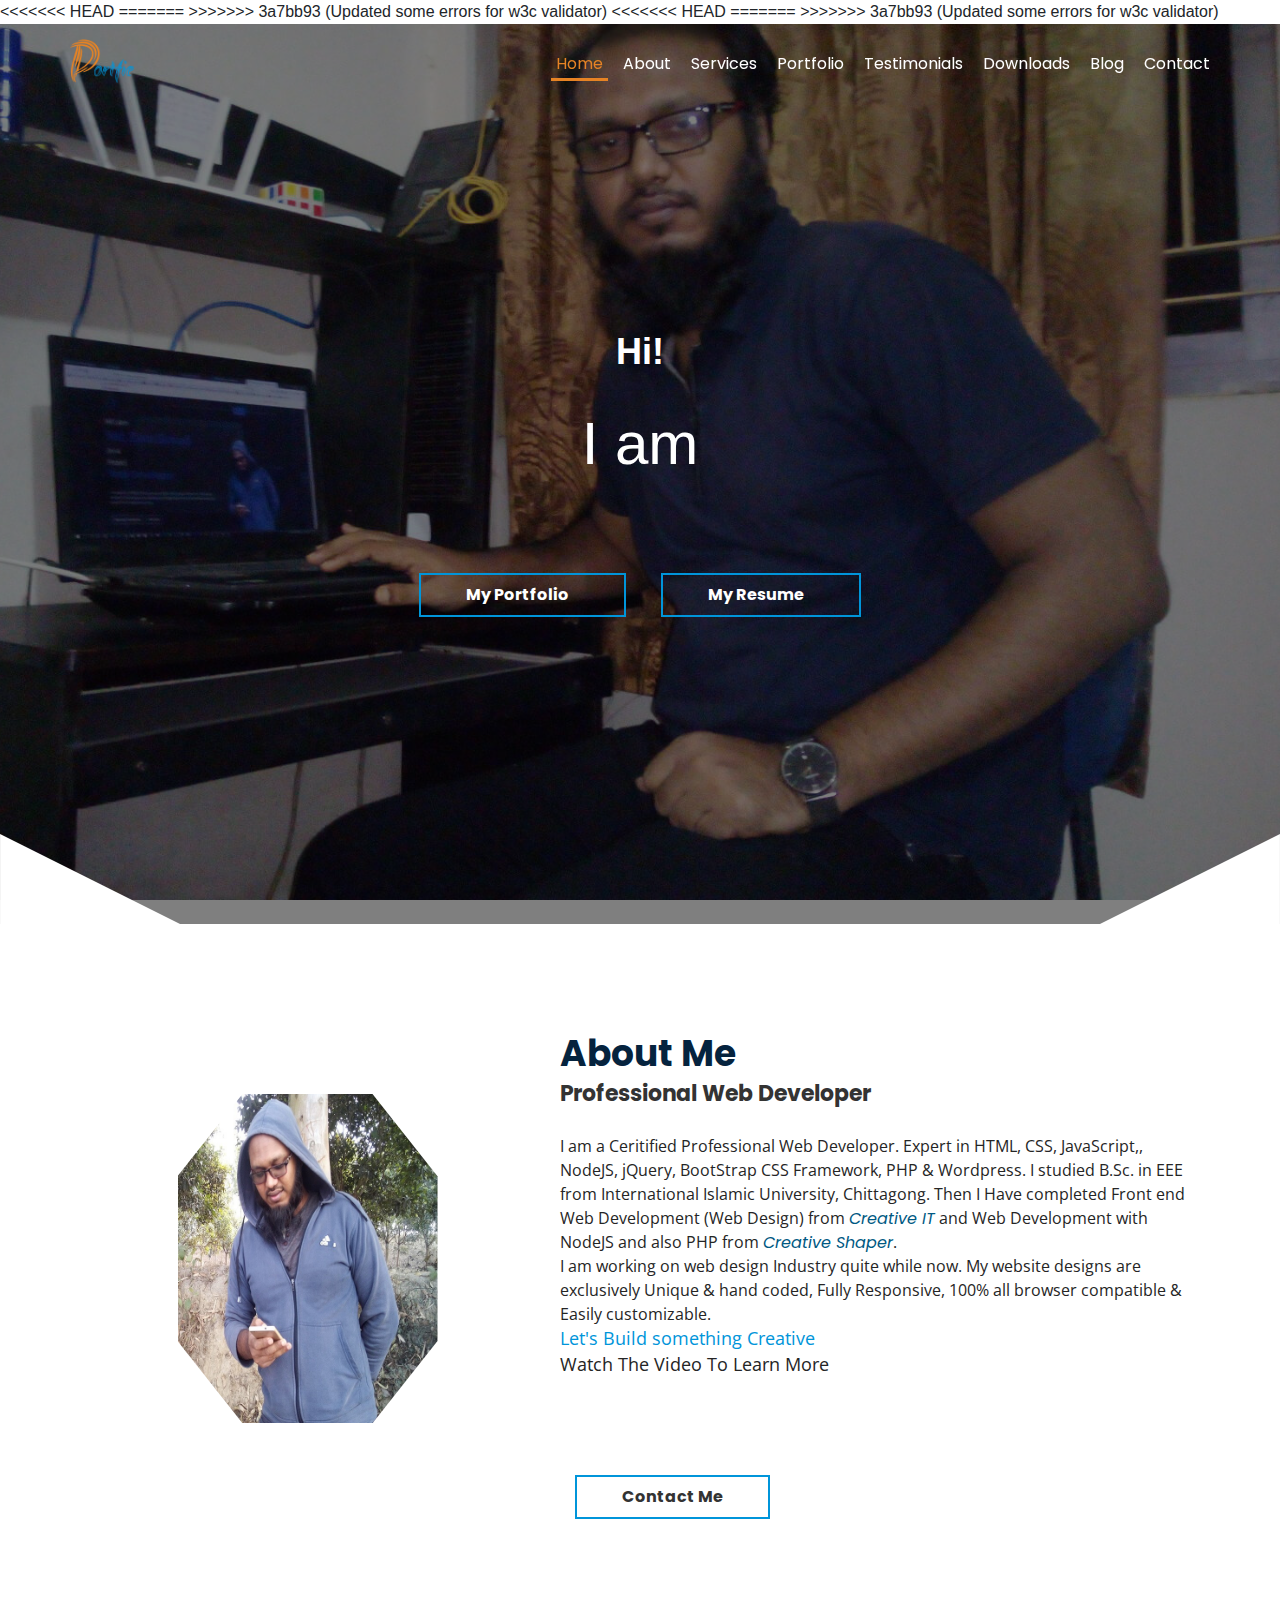
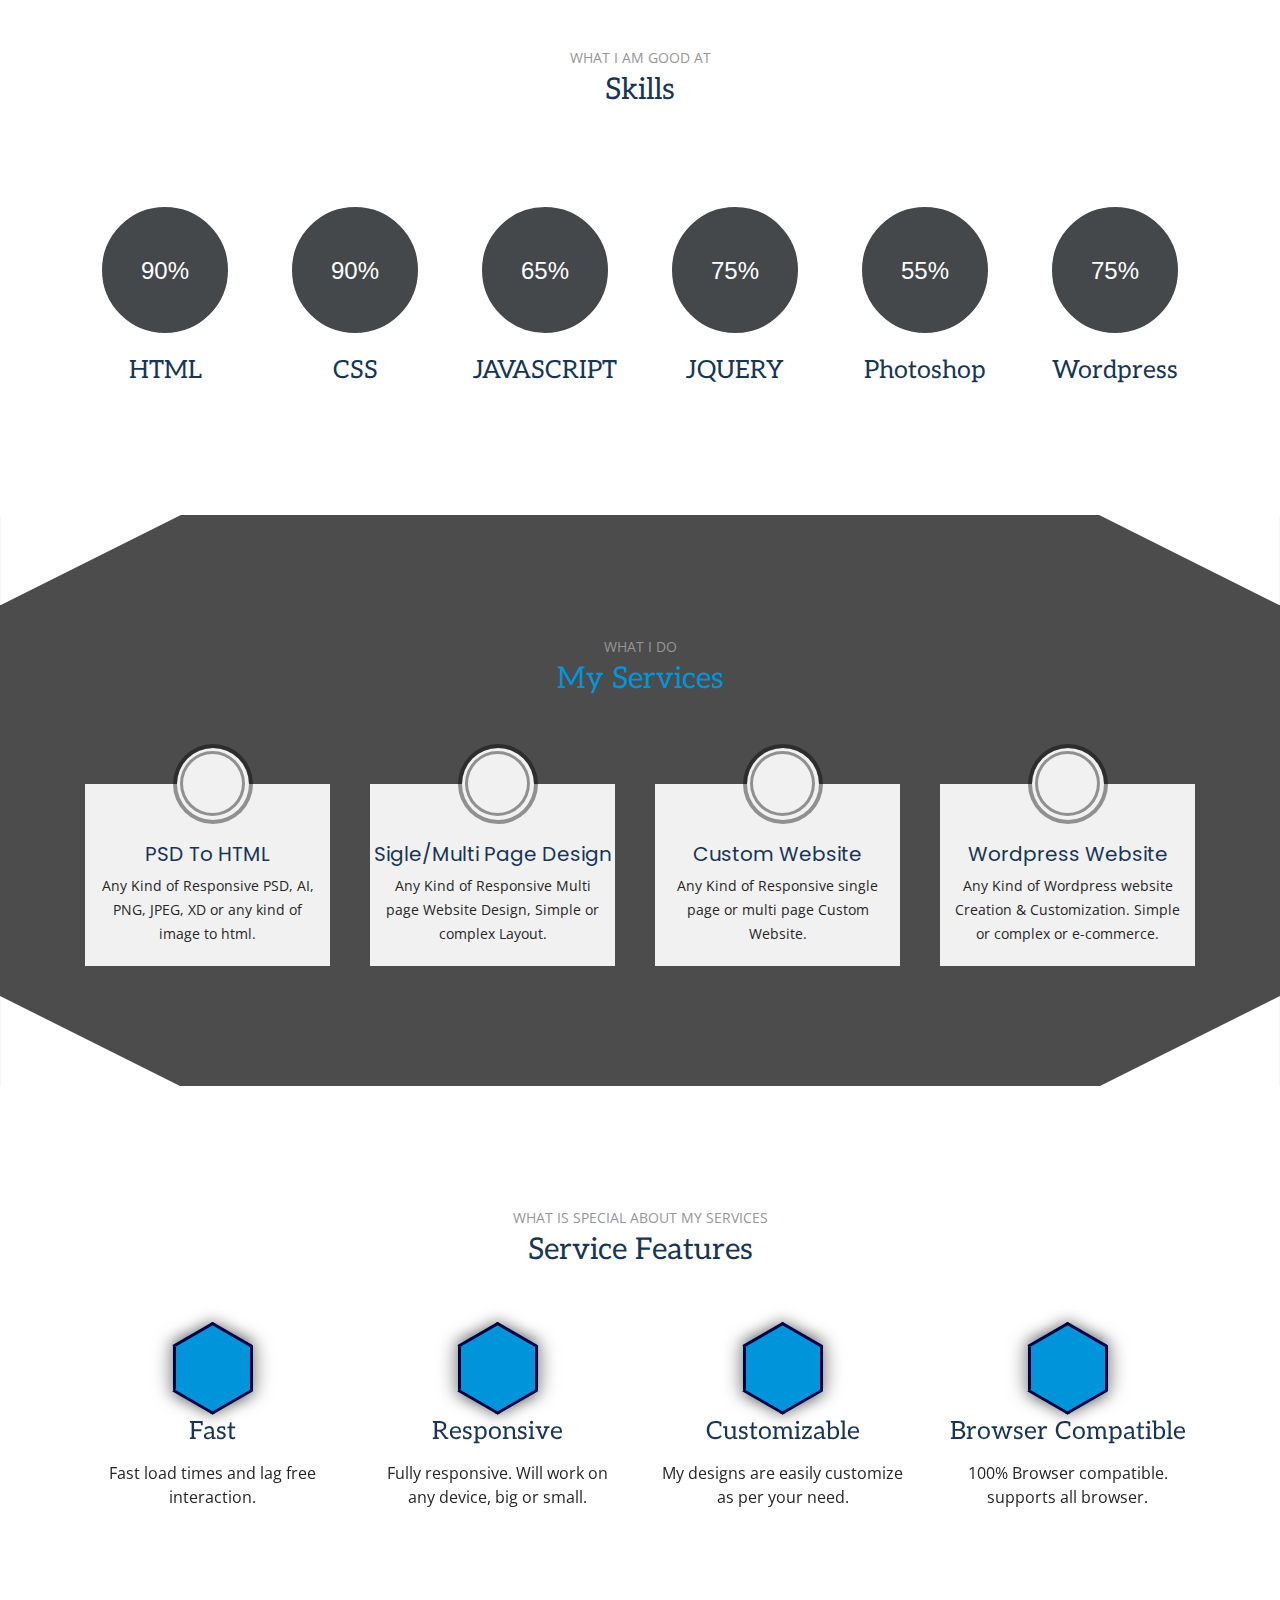
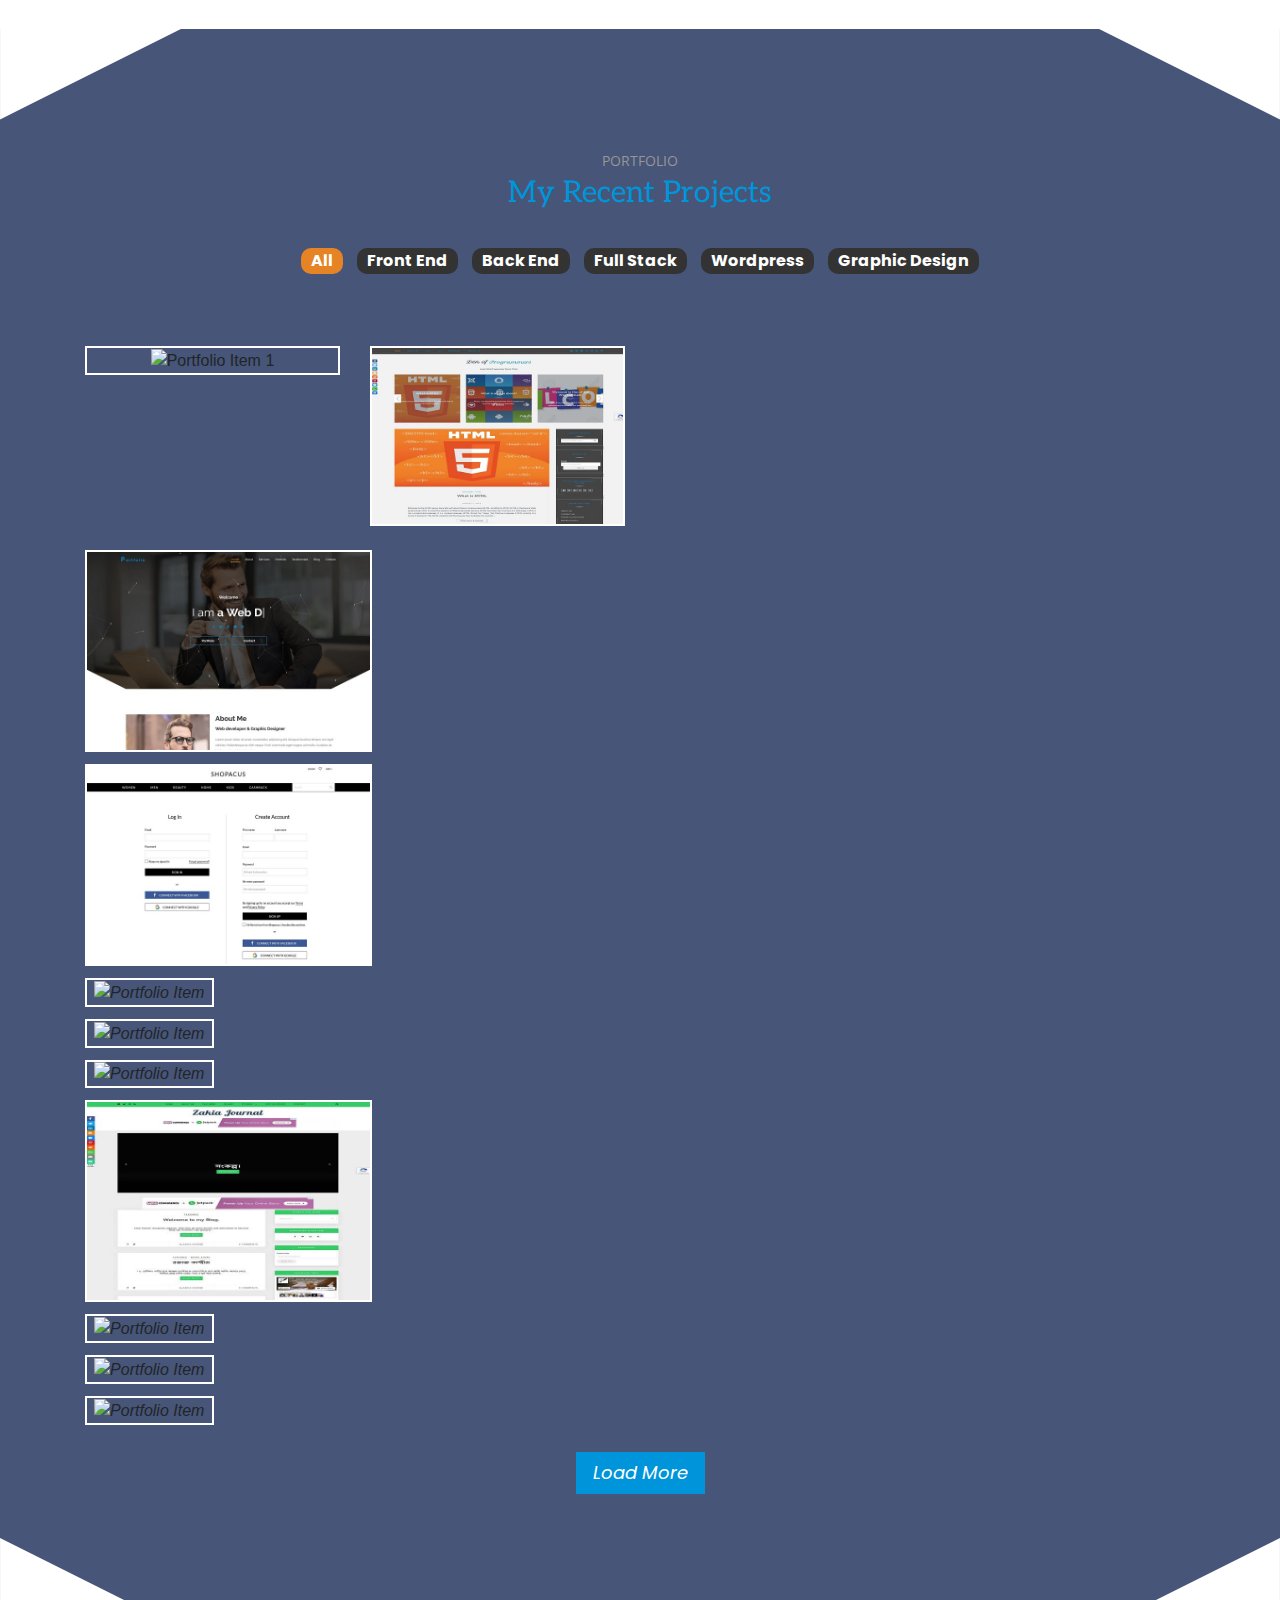
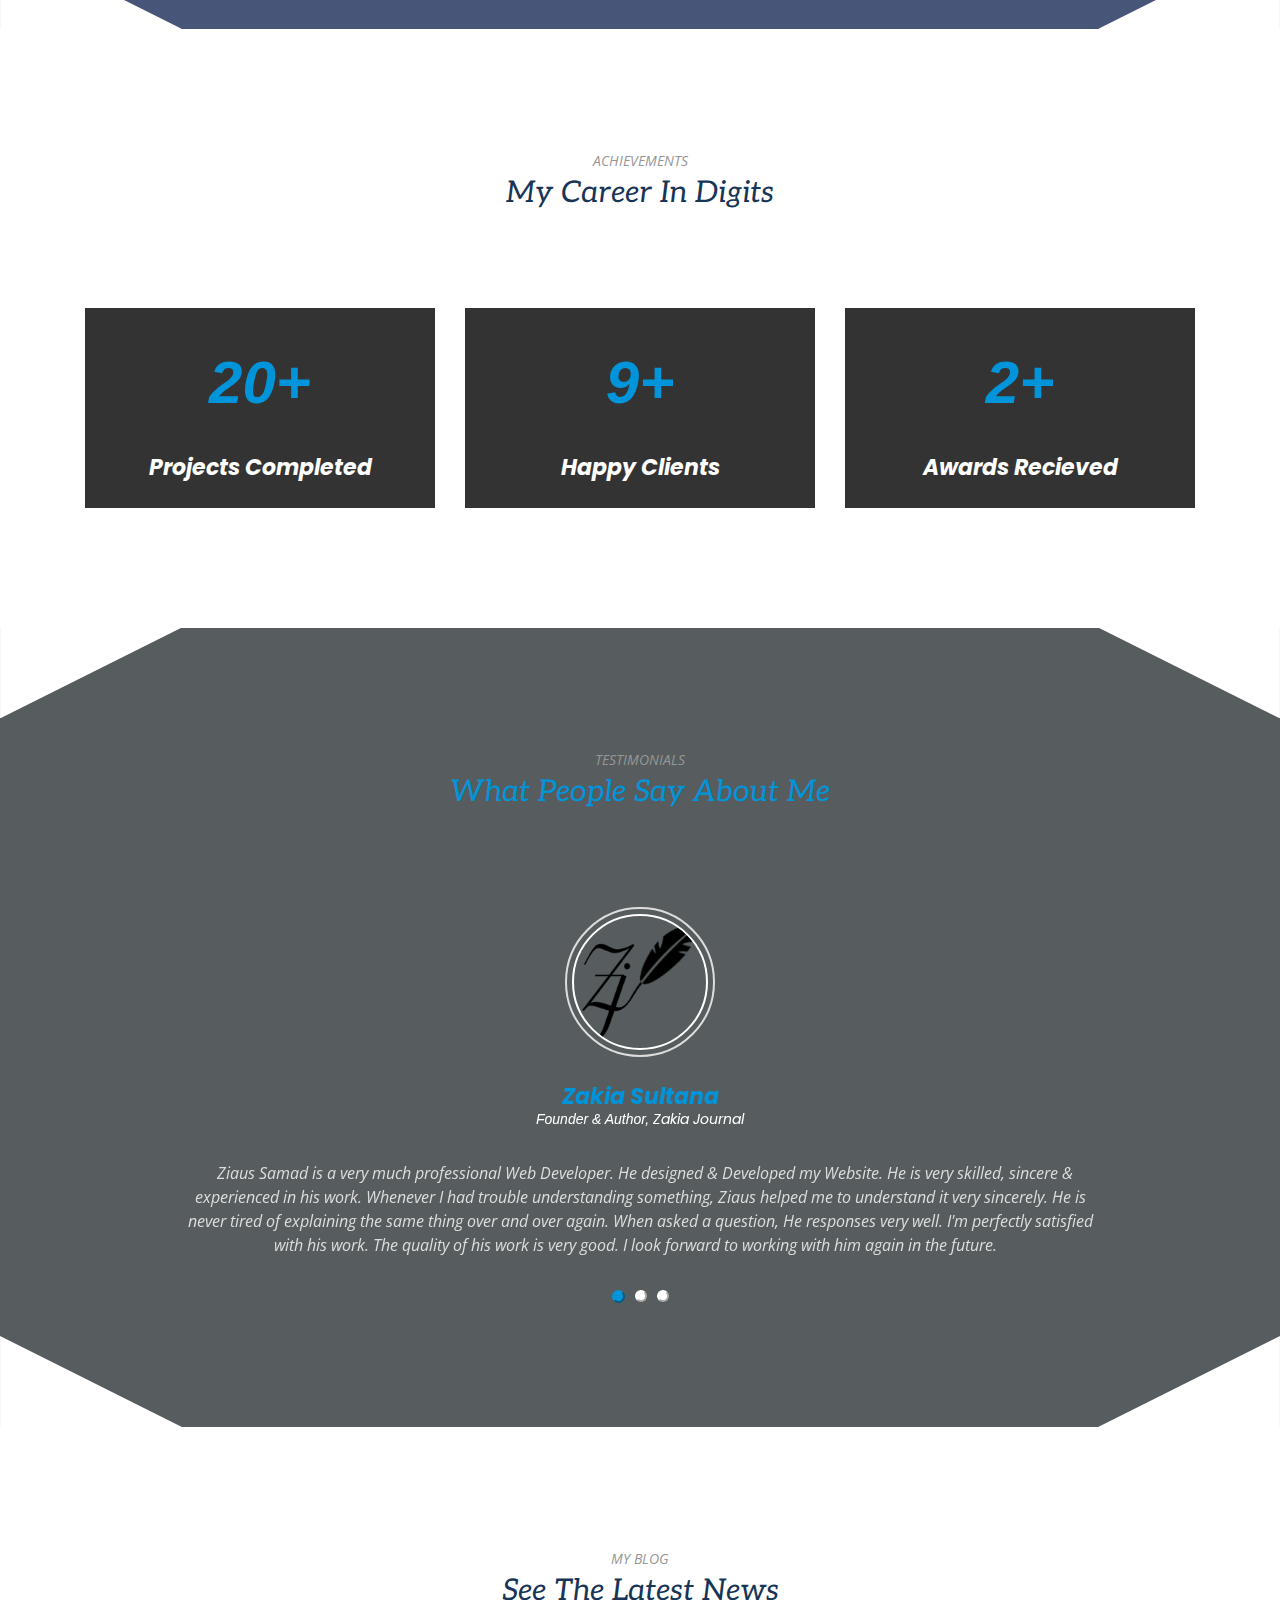
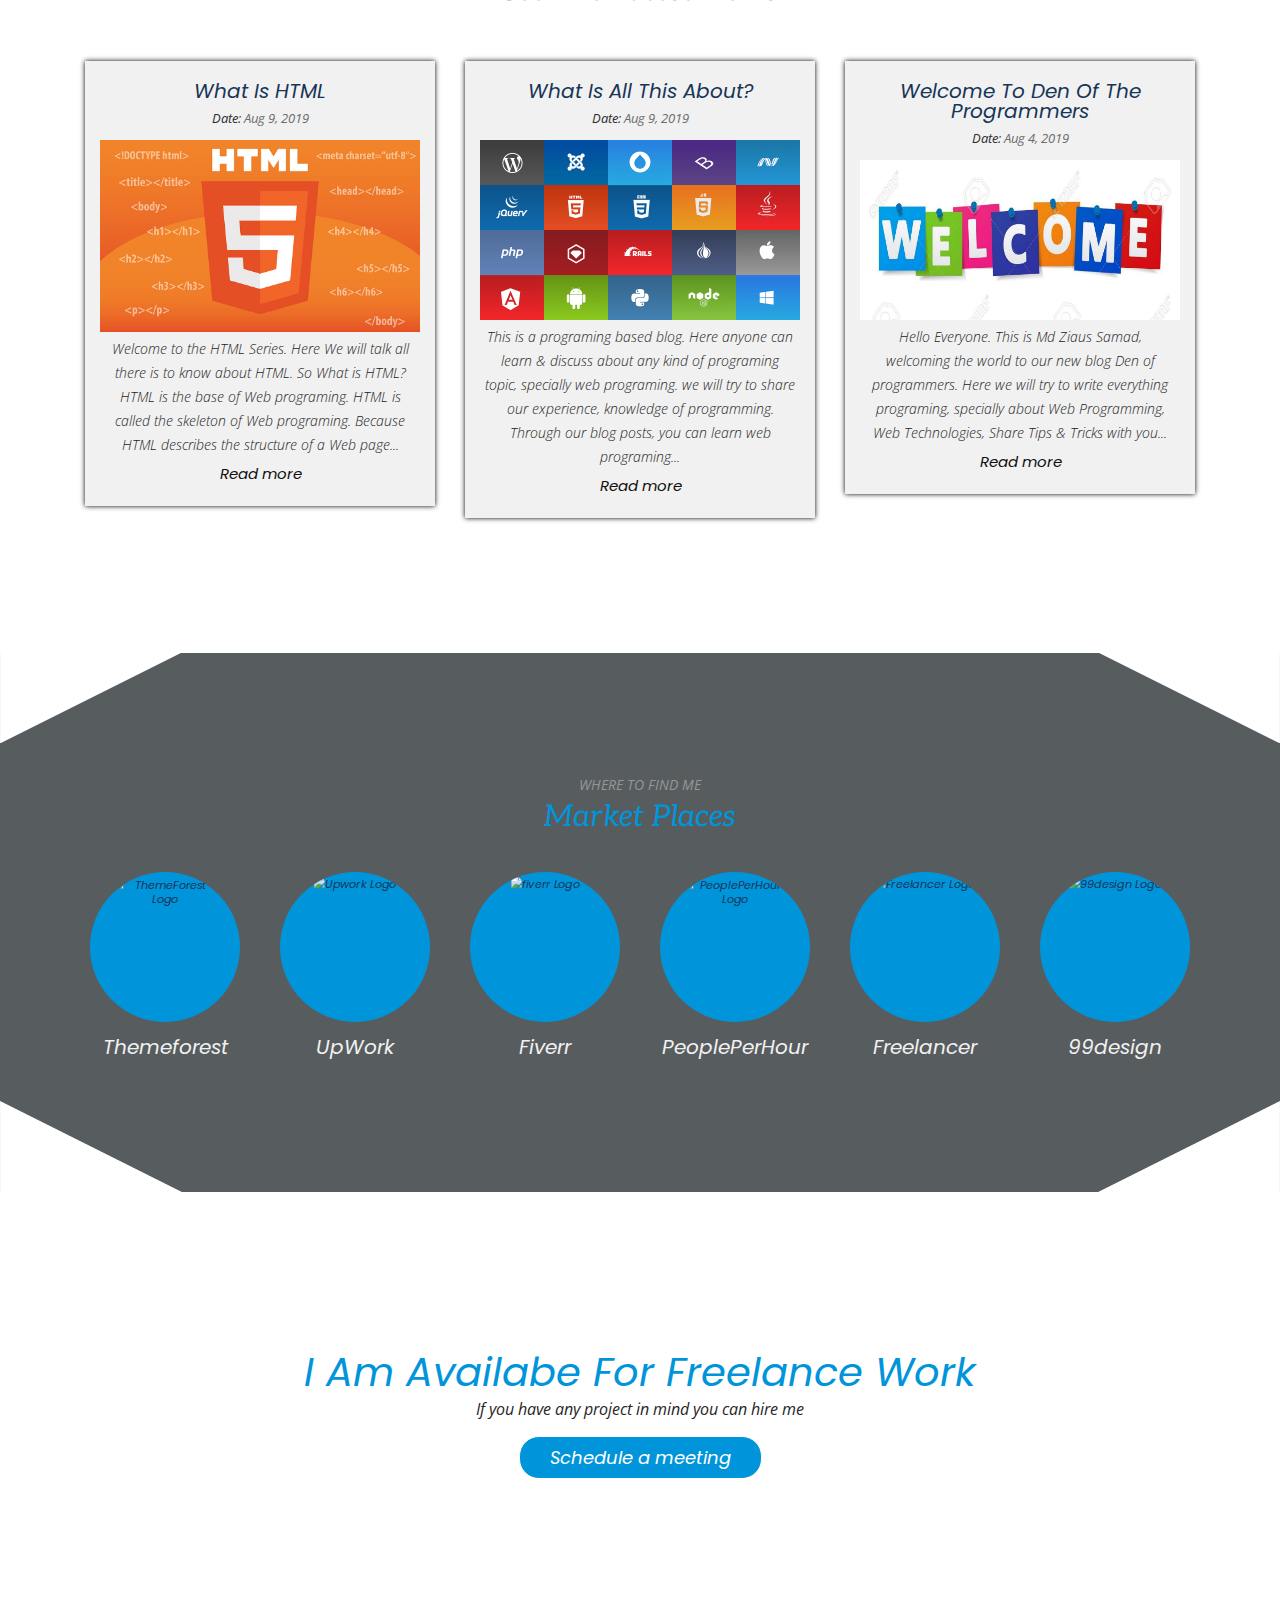
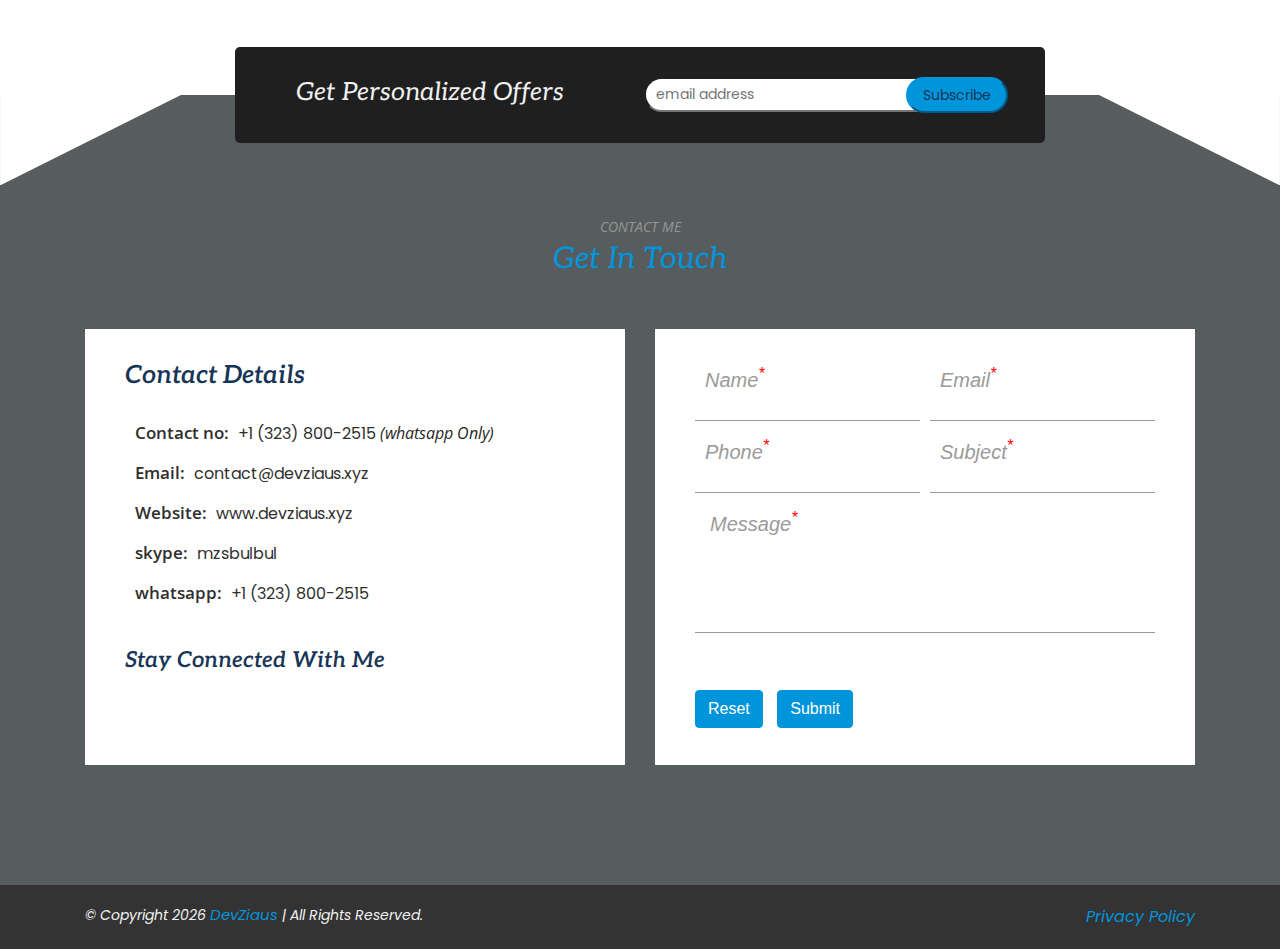
==== commit 7cdd33e1: "Updated some errors for w3c validator and added .gitignore file" ====
--- a/index.html
+++ b/index.html
@@ -1,1191 +1,1239 @@
-<!doctype html>
-<html lang="en">
-
-<head>
-    <!-- Global site tag (gtag.js) - Google Analytics -->
-    <script async src="https://www.googletagmanager.com/gtag/js?id=UA-133731803-1"></script>
-    <script>
-        window.dataLayer = window.dataLayer || [];
-
-        function gtag() {
-            dataLayer.push(arguments);
-        }
-        gtag('js', new Date());
-
-        gtag('config', 'UA-133731803-1');
-    </script>
-
-    <!-- required meta tags -->
-    <meta charset="utf-8">
-    <meta name="title" content="Ziaus Samad - Professional Web Developer">
-    <meta name="viewport" content="width=device-width, initial-scale=1, shrink-to-fit=no">
-    <meta http-equiv="X-UA-Compatible" content="IE=edge,chrome=1">
-    <meta name="msvalidate.01" content="2AF61612E053303AA53BA4BCDE6E35AD" />
-    <meta name="yandex-verification" content="2bd0fceea606600e" />
-    <meta name="description"
-        content="I am Md. Ziaus Samad. I am a professional Front End Web Developer/Web Designer. For web development work Hire me or contact me">
-    <meta name="author" content="Md. Ziaus Samad">
-    <meta name="keywords"
-        content="html, html5, css, css3, one page, single page, singlepage, multipage, multi page, bootstrap, bootstrap4, design, creative, onepage, clean, modern, blog, business, web design, frond end, web development, website, web, development, front end web developer, front end web development">
-    <meta name="robots" content="index, follow">
-    <meta http-equiv="Content-Type" content="text/html; charset=utf-8">
-    <meta name="language" content="English">
-
-    <!-- for website title-->
-    <title>Developer Ziaus - Professional Web Developer</title>
-
-    <!-- linked required stylesheets -->
-    <link rel="stylesheet" href="css/defaultcss.css">
-    <link rel="stylesheet" href="css/bootstrap.min.css">
-    <link rel="stylesheet" href="css/bootstrap-better-nav.min.css">
-    <link href="https://fonts.googleapis.com/css?family=Aleo:300,400,700" rel="stylesheet">
-    <link href="https://fonts.googleapis.com/css?family=Open+Sans:300,400,600,700" rel="stylesheet">
-    <link href="https://fonts.googleapis.com/css?family=Poppins:300,400,500,600,700" rel="stylesheet">
-    <link rel="stylesheet" href="https://cdnjs.cloudflare.com/ajax/libs/font-awesome/5.10.0-11/css/all.min.css">
-    <link rel="stylesheet" href="css/slick.css">
-    <link rel="stylesheet" href="css/venobox.css">
-    <link rel="stylesheet" href="css/animate.css">
-    <link rel="stylesheet" href="css/style.css">
-    <link rel="stylesheet" href="css/responsive.css">
-
-    <!-- for fav icon-->
-    <link type="image/png" rel="shortcut icon" href="images/logo.png">
-
-    <!--for internet explorer 8 or previous support-->
-    <!-- Respond.js IE8 support media queries -->
-    <!--[if lt IE 9]>
-            <script src="https://oss.maxcdn.com/respond/1.4.2/respond.min.js"></script>
-    <![endif]-->
-
-</head>
-
-<body data-spy="scroll" data-target=".navbar" data-offset="120">
-
-    <!-- Preloader -->
-    <div class="preloader">
-        <img src="images/preloader.svg" alt="Preloader"> <!-- Created from https://loading.io -->
-    </div>
-    <!-- End of preloader -->
-
-    <!-- Header/Navbar -->
-    <header id="header">
-        <div class="container">
-            <div class="row">
-                <nav class="navbar navbar-expand-lg full-width">
-                    <a href="#" class="navbar-brand wow fadeInLeft">
-                        <img src="images/logo.png" alt="Logo">
-                    </a>
-
-                    <button type="button" class="navbar-toggler" data-toggle="collapse" data-target="#primary-menu"
-                        aria-controls="primary-menu" aria-expanded="false" aria-label="Toggle Navigation">
-                        <span><i class="fa fa-align-right"></i></span>
-                    </button>
-
-                    <div id="primary-menu" class="collapse navbar-collapse wow fadeInRight">
-                        <ul class="navbar-nav ml-auto">
-                            <li class="nav-item"><a href="#main" class="nav-link active">Home</a></li>
-                            <li class="nav-item"><a href="#about" class="nav-link">About</a></li>
-                            <li class="nav-item"><a href="#services" class="nav-link">Services</a></li>
-                            <li class="nav-item"><a href="#portfolio" class="nav-link">Portfolio</a></li>
-                            <li class="nav-item"><a href="#testimonials" class="nav-link">Testimonials</a></li>
-                            <li class="nav-item"><a href="downloads.html" class="nav-link">Downloads</a></li>
-                            <li class="nav-item"><a href="#blog" class="nav-link">Blog</a></li>
-                            <li class="nav-item"><a href="#contact" class="nav-link">Contact</a></li>
-                        </ul>
-                    </div>
-                </nav>
-            </div>
-        </div>
-    </header>
-    <!-- End of Header/Navbar -->
-
-
-    <!-- Main Area -->
-    <section id="main" class="main d-flex justify-content-center text-center">
-        <div id="myparticles"></div>
-        <div class="main-content align-self-center">
-            <div class="welcome">Hi!</div>
-            <div class="type">I am <span class="my-text"></span></div>
-            <div class="social-icons">
-                <a href="https://www.facebook.com/DevZiaus" target="_blank"><i class="fab fa-facebook-f"></i></a>
-                <a href="https://twitter.com/DevZiaus" target="_blank"><i class="fab fa-twitter"></i></a>
-                <a href="https://www.instagram.com/devziaus" target="_blank"><i class="fab fa-instagram"></i></a>
-                <a href="https://www.linkedin.com/in/devziaus" target="_blank"><i class="fab fa-linkedin-in"></i></a>
-                <a href="https://www.youtube.com/channel/UCfJd1eLU1xJpH4Mw2yiSvEQ" target="_blank"><i
-                        class="fab fa-youtube"></i></a>
-                <a href="https://github.com/mzsbulbul" target="_blank"><i class="fab fa-github"></i></a>
-            </div>
-            <a href="#portfolio" class="cta cta-portfolio wow fadeInLeft">My Portfolio <i
-                    class="fas fa-arrow-down"></i></a>
-            <a href="files/CV_of_Md_Ziaus_Samad.pdf" class="cta cta-contact wow fadeInRight" target="_blank">My Resume
-                <i class="fas fa-arrow-right"></i></a>
-        </div>
-        <svg viewBox="0 0 1400 100" class="svg-bottom">
-            <!-- Non Rectangular bottom section -->
-            <polygon points="0,0 200,100 1200,100 1400,0 1400,100 0,100 0,0" style="fill:#fff;"></polygon>
-        </svg>
-    </section>
-    <!-- End of Main Area -->
-
-
-    <!-- About Section -->
-    <section id="about" class="section-padding about">
-        <div class="container">
-            <div class="row">
-                <!-- Author Image -->
-                <div class="col-md-5 about-img wow zoomIn">
-                    <img src="images/about_img.jpg" alt="Author's Picture" class="img-fluid polygon">
-                </div>
-
-                <!-- Author Details -->
-                <div class="col-md-7 wow fadeInRight">
-                    <h2>About Me</h2>
-                    <h4>Professional Web developer</h4>
-                    <p>I am a Ceritified Professional Web Developer. Expert in HTML, CSS, JavaScript, jQuery,
-                        BootStrap CSS Framework, PHP &amp; Wordpress. I studied B.Sc. in EEE from International Islamic
-                        University, Chittagong. Then I Have completed Front end Web Development (Web Design) from <a
-                            href="https://www.creativeit-inst.com/">Creative IT</a> of Bangladesh and <a
-                            href="https://www.shawacademy.com/">Shaw Academy</a>.</p>
-                    <p>I am working on web design Industry quite while now. My website designs are exclusively Unique
-                        &amp; hand coded, Fully Responsive, 100% all browser compatible &amp; Easily customizable.</p>
-                    <p><span>Let's Build something Creative</span></p>
-                    <div class="video wow zoomIn">
-                        <p>Watch the video to learn more <a href="https://www.youtube.com/embed/QF4LJdJfjFM"
-                                class="venobox" data-vbtype="video" title="Watch this video to know more.">
-                                <i class="fab fa-youtube"></i>
-                            </a>
-                        </p>
-                    </div>
-
-                    <!-- About Me Social Icons -->
-                    <div class="social-icons">
-                        <a href="https://www.facebook.com/DevZiaus" target="_blank"><i
-                                class="fab fa-facebook-f"></i></a>
-                        <a href="https://twitter.com/DevZiaus" target="_blank"><i class="fab fa-twitter"></i></a>
-                        <a href="https://www.instagram.com/devziaus" target="_blank"><i
-                                class="fab fa-instagram"></i></a>
-                        <a href="https://www.linkedin.com/in/devziaus" target="_blank"><i
-                                class="fab fa-linkedin-in"></i></a>
-                        <a href="https://www.youtube.com/channel/UCfJd1eLU1xJpH4Mw2yiSvEQ" target="_blank"><i
-                                class="fab fa-youtube"></i></a>
-                        <a href="https://github.com/mzsbulbul" target="_blank"><i class="fab fa-github"></i></a>
-                    </div>
-                    <a href="#contact" class="cta cta-contact">Contact Me</a>
-                </div>
-            </div>
-        </div>
-    </section>
-    <!-- End of About Section -->
-
-    <!-- Skills Section -->
-    <section id="skills" class="skills pb-120">
-        <div class="container">
-            <!-- Common Heading -->
-            <div class="row">
-                <div class="common_heading col-lg-12 text-center wow fadeInDown">
-                    <p>what I am Good at</p>
-                    <h5>Skills</h5>
-                </div>
-            </div>
-            <!-- End of Common Heading -->
-            <div class="row">
-                <div class="col-lg-2 col-md-4 col-sm-6 pt_50 wow fadeInLeft">
-                    <div class="progress blue">
-                        <span class="progress-left">
-                            <span class="progress-bar"></span>
-                        </span>
-                        <span class="progress-right">
-                            <span class="progress-bar"></span>
-                        </span>
-                        <div class="progress-value">90%</div>
-                    </div>
-                    <div class="skill_title text-center">
-                        <h5>HTML</h5>
-                    </div>
-                </div>
-                <div class="col-lg-2 col-md-4 col-sm-6 pt_50 wow fadeInLeft">
-                    <div class="progress green">
-                        <span class="progress-left">
-                            <span class="progress-bar"></span>
-                        </span>
-                        <span class="progress-right">
-                            <span class="progress-bar"></span>
-                        </span>
-                        <div class="progress-value">90%</div>
-                    </div>
-                    <div class="skill_title text-center">
-                        <h5>CSS</h5>
-                    </div>
-                </div>
-                <div class="col-lg-2 col-md-4 col-sm-6 pt_50 wow fadeInLeft">
-                    <div class="progress pink">
-                        <span class="progress-left">
-                            <span class="progress-bar"></span>
-                        </span>
-                        <span class="progress-right">
-                            <span class="progress-bar"></span>
-                        </span>
-                        <div class="progress-value">65%</div>
-                    </div>
-                    <div class="skill_title text-center">
-                        <h5>JAVASCRIPT</h5>
-                    </div>
-                </div>
-                <div class="col-lg-2 col-md-4 col-sm-6 pt_50 wow fadeInRight">
-                    <div class="progress yellow">
-                        <span class="progress-left">
-                            <span class="progress-bar"></span>
-                        </span>
-                        <span class="progress-right">
-                            <span class="progress-bar"></span>
-                        </span>
-                        <div class="progress-value">75%</div>
-                    </div>
-                    <div class="skill_title text-center">
-                        <h5>jQUERY</h5>
-                    </div>
-                </div>
-                <div class="col-lg-2 col-md-4 col-sm-6 pt_50 wow fadeInRight">
-                    <div class="progress red">
-                        <span class="progress-left">
-                            <span class="progress-bar"></span>
-                        </span>
-                        <span class="progress-right">
-                            <span class="progress-bar"></span>
-                        </span>
-                        <div class="progress-value">55%</div>
-                    </div>
-                    <div class="skill_title text-center">
-                        <h5>Photoshop</h5>
-                    </div>
-                </div>
-                <div class="col-lg-2 col-md-4 col-sm-6 pt_50 wow fadeInRight">
-                    <div class="progress yellow">
-                        <span class="progress-left">
-                            <span class="progress-bar"></span>
-                        </span>
-                        <span class="progress-right">
-                            <span class="progress-bar"></span>
-                        </span>
-                        <div class="progress-value">75%</div>
-                    </div>
-                    <div class="skill_title text-center">
-                        <h5>Wordpress</h5>
-                    </div>
-                </div>
-            </div>
-        </div>
-    </section>
-    <!-- End of Skills Section -->
-
-    <!-- Services Section -->
-    <section id="services" class="services section-padding">
-        <svg viewBox="0 0 1400 100" class="svg-top">
-            <!-- Non Rectangular top section -->
-            <polygon points="0,100 200,0 1200,0 1400,100 1400,0 0,0 0,100" style="fill:#fff;"></polygon>
-        </svg>
-        <div class="container">
-            <!-- Common Heading -->
-            <div class="row">
-                <div class="common_heading col-lg-12 text-center wow fadeInDown">
-                    <p>what I do</p>
-                    <h5>My Services</h5>
-                </div>
-            </div>
-            <!-- End of Common Heading -->
-            <div class="service-items">
-                <div class="row">
-                    <div class="my_services col-lg-3 col-md-6 wow fadeInLeft">
-                        <div class="service_main text-center">
-                            <div class="service">
-                                <div class="service_icon">
-                                    <i class="fas fa-code"></i>
-                                </div>
-                            </div>
-                            <div class="service_content mr_10">
-                                <h6>PSD to HTML</h6>
-                                <p>Any Kind of Responsive PSD, AI, PNG, JPEG, XD or any kind of image to html.</p>
-                            </div>
-                        </div>
-                    </div>
-                    <div class="my_services col-lg-3 col-md-6 wow fadeInLeft">
-                        <div class="service_main text-center">
-                            <div class="service">
-                                <div class="service_icon">
-                                    <i class="far fa-copy"></i>
-                                </div>
-                            </div>
-                            <div class="service_content mr_10">
-                                <h6>Sigle/Multi Page Design</h6>
-                                <p>Any Kind of Responsive Multi page Website Design, Simple or complex Layout.</p>
-                            </div>
-                        </div>
-                    </div>
-                    <div class="my_services col-lg-3 col-md-6 wow fadeInRight">
-                        <div class="service_main text-center">
-                            <div class="service">
-                                <div class="service_icon">
-                                    <i class="far fa-newspaper"></i>
-                                </div>
-                            </div>
-                            <div class="service_content mr_10">
-                                <h6>Custom Website</h6>
-                                <p>Any Kind of Responsive single page or multi page Custom Website.</p>
-                            </div>
-                        </div>
-                    </div>
-                    <div class="my_services col-lg-3 col-md-6 wow fadeInRight">
-                        <div class="service_main text-center">
-                            <div class="service">
-                                <div class="service_icon">
-                                    <i class="fab fa-wordpress-simple"></i>
-                                </div>
-                            </div>
-                            <div class="service_content">
-                                <h6>Wordpress Website</h6>
-                                <p>Any Kind of Wordpress website Creation &amp; Customization. Simple or complex or
-                                    e-commerce.</p>
-                            </div>
-                        </div>
-                    </div>
-                </div>
-            </div>
-        </div>
-        <svg viewBox="0 0 1400 100" class="svg-bottom">
-            <!-- Non Rectangular bottom section -->
-            <polygon points="0,0 200,100 1200,100 1400,0 1400,100 0,100 0,0" style="fill:#fff;"></polygon>
-        </svg>
-    </section>
-    <!-- End of Services Section -->
-
-    <!-- Service Feature Section -->
-    <section id="service-features" class="section-padding">
-        <div class="container">
-            <!-- Common Heading -->
-            <div class="row">
-                <div class="common_heading col-lg-12 text-center wow fadeInDown">
-                    <p>what is Special about my services</p>
-                    <h5>Service Features</h5>
-                </div>
-            </div>
-            <!-- End of Common Heading -->
-
-            <div class="slider_part">
-                <div class="row feature_slider">
-                    <div class="features col-lg-3 text-center">
-                        <div class="feature_main">
-                            <div class="hexagon">
-                                <span>
-                                    <i class="fas fa-fighter-jet"></i>
-                                </span>
-                            </div>
-                            <div class="feature_content">
-                                <h5>Fast</h5>
-                                <p>Fast load times and lag free interaction.</p>
-                            </div>
-                        </div>
-                    </div>
-                    <div class="features col-lg-3 text-center">
-                        <div class="feature_main">
-                            <div class="hexagon">
-                                <span>
-                                    <i class="far fa-map"></i>
-                                </span>
-                            </div>
-                            <div class="feature_content">
-                                <h5>Responsive</h5>
-                                <p>Fully responsive. Will work on any device, big or small.</p>
-                            </div>
-                        </div>
-                    </div>
-                    <div class="features col-lg-3 text-center">
-                        <div class="feature_main">
-                            <div class="hexagon">
-                                <span>
-                                    <i class="far fa-edit"></i>
-                                </span>
-                            </div>
-                            <div class="feature_content">
-                                <h5>Customizable</h5>
-                                <p>My designs are easily customize as per your need.</p>
-                            </div>
-                        </div>
-                    </div>
-                    <div class="features col-lg-3 text-center">
-                        <div class="feature_main">
-                            <div class="hexagon">
-                                <span>
-                                    <i class="fab fa-internet-explorer"></i>
-                                </span>
-                            </div>
-                            <div class="feature_content">
-                                <h5>Browser Compatible</h5>
-                                <p>100% Browser compatible. supports all browser.</p>
-                            </div>
-                        </div>
-                    </div>
-                    <div class="features col-lg-3 text-center">
-                        <div class="feature_main">
-                            <div class="hexagon">
-                                <span>
-                                    <i class="far fa-lightbulb"></i>
-                                </span>
-                            </div>
-                            <div class="feature_content">
-                                <h5>Unique</h5>
-                                <p>My designs are unique &amp; Hand coded.</p>
-                            </div>
-                        </div>
-                    </div>
-                    <div class="features col-lg-3 text-center">
-                        <div class="feature_main">
-                            <div class="hexagon">
-                                <span>
-                                    <i class="fas fa-bullseye"></i>
-                                </span>
-                            </div>
-                            <div class="feature_content">
-                                <h5>Intuitive</h5>
-                                <p>Easy to use, intuitive designs.</p>
-                            </div>
-                        </div>
-                    </div>
-                </div>
-            </div>
-        </div>
-    </section>
-    <!-- End of Service Feature Section -->
-
-
-    <!-- Portfolio Section -->
-    <section id="portfolio" class="portfolio section-padding text-center">
-        <svg viewBox="0 0 1400 100" class="svg-top">
-            <!-- Non Rectangular top section -->
-            <polygon points="0,100 200,0 1200,0 1400,100 1400,0 0,0 0,100" style="fill:#fff;"></polygon>
-        </svg>
-        <div class="container">
-            <!-- Common Heading -->
-            <div class="row">
-                <div class="common_heading col-lg-12 text-center wow fadeInDown">
-                    <p>Portfolio</p>
-                    <h5>My recent Projects</h5>
-                </div>
-            </div>
-            <!-- End of Common Heading -->
-            <div class="row">
-                <ul class="filter text-center full-width wow fadeInDown">
-                    <li class="filter-active" data-filter="*">All</li>
-                    <li data-filter=".front-end">Front End</li>
-                    <li data-filter=".back-end">Back End</li>
-                    <li data-filter=".full-stack">Full Stack</li>
-                    <li data-filter=".wordpress">Wordpress</li>
-                    <li data-filter=".graphic-design">Graphic Design</li>
-                </ul>
-            </div>
-            <div class="portfolio-wrapper wow fadeInUp">
-                <div class="row">
-                    <div class="col-md-3 portfolio-item front-end">
-                        <div class="item-content">
-                            <img src="images/portfolio/beatles_thumb.jpg" alt="Portfolio Item 1" class="img-fluid">
-                            <div class="img-overlay d-flex align-items-center">
-                                <div class="portfolio-info full-width">
-                                    <div class="description">
-                                        <h4>PSD to HTML</h4>
-                                        <span>Single Page</span>
-                                    </div>
-                                    <div class="icon-link">
-                                        <a class="venobox" data-gall="portfolioGallery"
-                                            href="images/portfolio/beatles.jpg"><i class="fas fa-search-plus"></i></a>
-                                        <a href="https://beatls.netlify.com" target="_blank"><i
-                                                class="fas fa-external-link-alt"></i></a>
-                                    </div>
-                                </div>
-                            </div>
-                        </div>
-                    </div>
-                    <div class="col-md-3 portfolio-item wordpress">
-                        <div class="item-content">
-                            <img src="images/portfolio/denofprogrammers-thumbs.jpg" alt="Portfolio Item "
-                                class="img-fluid">
-                            <div class="img-overlay d-flex align-items-center">
-                                <div class="portfolio-info full-width">
-                                    <div class="description">
-                                        <h4>Wordpress Website</h4>
-                                        <span>For Client</span>
-                                    </div>
-                                    <div class="icon-link">
-                                        <a class="venobox" data-gall="portfolioGallery"
-                                            href="images/portfolio/denofprogrammers.png"><i
-                                                class="fas fa-search-plus"></i></a>
-                                        <a href="https:www.denofprogrammers.ga" target="_blank"><i
-                                                class="fas fa-external-link-alt"></i></a>
-                                    </div>
-                                </div>
-                            </div>
-                        </div>
-                    </div>
-                    <div class="col-md-6 portfolio-item front-end">
-                        <div class="item-content">
-                            <img src="images/portfolio/Portfolio-thumb.jpg" alt="Portfolio Item " class="img-fluid">
-                            <div class="img-overlay d-flex align-items-center">
-                                <div class="portfolio-info full-width">
-                                    <div class="description">
-                                        <h4>HTML Template</h4>
-                                        <span>For Themeforest</span>
-                                    </div>
-                                    <div class="icon-link">
-                                        <a class="venobox" data-gall="portfolioGallery"
-                                            href="images/portfolio/Portfolio.jpg"><i class="fas fa-search-plus"></i></a>
-                                        <a href="https://mzsbulbul.github.io/portfoliohtmltemplate" target="_blank"><i
-                                                class="fas fa-external-link-alt"></i></a>
-                                    </div>
-                                </div>
-                            </div>
-                        </div>
-                    </div>
-                    <div class="col-md-6 portfolio-item front-end">
-                        <div class="item-content">
-                            <img src="images/portfolio/Shopacus-thumb.jpg" alt="Portfolio Item " class="img-fluid">
-                            <div class="img-overlay d-flex align-items-center">
-                                <div class="portfolio-info full-width">
-                                    <div class="description">
-                                        <h4>PSD to HTML</h4>
-                                        <span>On Upwork</span>
-                                    </div>
-                                    <div class="icon-link">
-                                        <a class="venobox" data-gall="portfolioGallery"
-                                            href="images/portfolio/Shopacus.jpg"><i class="fas fa-search-plus"></i></a>
-                                        <a href="https://loginregister.netlify.com" target="_blank"><i
-                                                class="fas fa-external-link-alt"></i></a>
-                                    </div>
-                                </div>
-                            </div>
-                        </div>
-                    </div>
-                    <div class="col-md-3 portfolio-item front-end">
-                        <div class="item-content">
-                            <img src="images/portfolio/national_thumb.jpg" alt="Portfolio Item " class="img-fluid">
-                            <div class="img-overlay d-flex align-items-center">
-                                <div class="portfolio-info full-width">
-                                    <div class="description">
-                                        <h4>PSD to HTML</h4>
-                                        <span>Multi Page</span>
-                                    </div>
-                                    <div class="icon-link">
-                                        <a class="venobox" data-gall="portfolioGallery"
-                                            href="images/portfolio/national.png"><i class="fas fa-search-plus"></i></a>
-                                        <a href="https://nationaldoctors.netlify.com/" target="_blank"><i
-                                                class="fas fa-external-link-alt"></i></a>
-                                    </div>
-                                </div>
-                            </div>
-                        </div>
-                    </div>
-                    <div class="col-md-3 portfolio-item front-end">
-                        <div class="item-content">
-                            <img src="images/portfolio/Activebox-thumb.jpg" alt="Portfolio Item " class="img-fluid">
-                            <div class="img-overlay d-flex align-items-center">
-                                <div class="portfolio-info full-width">
-                                    <div class="description">
-                                        <h4>PSD to HTML</h4>
-                                        <span>Single Page</span>
-                                    </div>
-                                    <div class="icon-link">
-                                        <a class="venobox" data-gall="portfolioGallery"
-                                            href="images/portfolio/Activebox.jpg"><i class="fas fa-search-plus"></i></a>
-                                        <a href="https://activebox-responsive.netlify.com" target="_blank"><i
-                                                class="fas fa-external-link-alt"></i></a>
-                                    </div>
-                                </div>
-                            </div>
-                        </div>
-                    </div>
-                    <div class="col-md-3 portfolio-item front-end">
-                        <div class="item-content">
-                            <img src="images/portfolio/strict_thumb.jpg" alt="Portfolio Item " class="img-fluid">
-                            <div class="img-overlay d-flex align-items-center">
-                                <div class="portfolio-info full-width">
-                                    <div class="description">
-                                        <h4>PSD to HTML</h4>
-                                        <span>Single Page</span>
-                                    </div>
-                                    <div class="icon-link">
-                                        <a class="venobox" data-gall="portfolioGallery"
-                                            href="images/portfolio/strict.jpg"><i class="fas fa-search-plus"></i></a>
-                                        <a href="https://strict-responsive.netlify.com/" target="_blank"><i
-                                                class="fas fa-external-link-alt"></i></a>
-                                    </div>
-                                </div>
-                            </div>
-                        </div>
-                    </div>
-                    <div class="col-md-6 portfolio-item wordpress">
-                        <div class="item-content">
-                            <img src="images/portfolio/zakiajournal-thumb.jpg" alt="Portfolio Item " class="img-fluid">
-                            <div class="img-overlay d-flex align-items-center">
-                                <div class="portfolio-info full-width">
-                                    <div class="description">
-                                        <h4>Wordpress Website</h4>
-                                        <span>For Client</span>
-                                    </div>
-                                    <div class="icon-link">
-                                        <a class="venobox" data-gall="portfolioGallery"
-                                            href="images/portfolio/zakiajournal.png"><i
-                                                class="fas fa-search-plus"></i></a>
-                                        <a href="https://www.zakiajournal.com" target="_blank"><i
-                                                class="fas fa-external-link-alt"></i></a>
-                                    </div>
-                                </div>
-                            </div>
-                        </div>
-                    </div>
-                    <div class="col-md-3 portfolio-item front-end">
-                        <div class="item-content">
-                            <img src="images/portfolio/spirit8_thumb.jpg" alt="Portfolio Item " class="img-fluid">
-                            <div class="img-overlay d-flex align-items-center">
-                                <div class="portfolio-info full-width">
-                                    <div class="description">
-                                        <h4>PSD to HTML</h4>
-                                        <span>Single Page</span>
-                                    </div>
-                                    <div class="icon-link">
-                                        <a class="venobox" data-gall="portfolioGallery"
-                                            href="images/portfolio/spirit8.png"><i class="fas fa-search-plus"></i></a>
-                                        <a href="https://spirit8.netlify.com" target="_blank"><i
-                                                class="fas fa-external-link-alt"></i></a>
-                                    </div>
-                                </div>
-                            </div>
-                        </div>
-                    </div>
-                    <div class="col-md-3 portfolio-item certificate">
-                        <div class="item-content">
-                            <img src="images/portfolio/Creative-IT_Web-Design-thumb.jpg" alt="Portfolio Item "
-                                class="img-fluid">
-                            <div class="img-overlay d-flex align-items-center">
-                                <div class="portfolio-info full-width">
-                                    <div class="description">
-                                        <h4>Certificate</h4>
-                                        <span>Professional Web Design</span>
-                                    </div>
-                                    <div class="icon-link">
-                                        <a class="venobox" data-gall="portfolioGallery"
-                                            href="images/portfolio/Creative-IT_Web-Design.jpg"><i
-                                                class="fas fa-search-plus"></i></a>
-                                        <a href="https://www.creativeit-inst.com" target="_blank"><i
-                                                class="fas fa-external-link-alt"></i></a>
-                                    </div>
-                                </div>
-                            </div>
-                        </div>
-                    </div>
-                    <div class="col-md-3 portfolio-item graphic-design">
-                        <div class="item-content">
-                            <img src="images/portfolio/portfolio-psd-thumb.jpg" alt="Portfolio Item " class="img-fluid">
-                            <div class="img-overlay d-flex align-items-center">
-                                <div class="portfolio-info full-width">
-                                    <div class="description">
-                                        <h4>PSD Design</h4>
-                                        <span>For HTML/CSS Conversion</span>
-                                    </div>
-                                    <div class="icon-link">
-                                        <a class="venobox" data-gall="portfolioGallery"
-                                            href="images/portfolio/portfolio-psd.jpg"><i
-                                                class="fas fa-search-plus"></i></a>
-                                        <a href="#"><i class="fas fa-external-link-alt"></i></a>
-                                    </div>
-                                </div>
-                            </div>
-                        </div>
-                    </div>
-                </div>
-            </div>
-            <div class="row">
-                <a href="portfolio.html" class="load_more">Load More</a>
-            </div>
-        </div>
-        <svg viewBox="0 0 1400 100" class="svg-bottom">
-            <!-- Non Rectangular bottom section -->
-            <polygon points="0,0 200,100 1200,100 1400,0 1400,100 0,100 0,0" style="fill:#fff;"></polygon>
-        </svg>
-    </section>
-    <!-- End of Portfolio Section -->
-
-    <!-- Achievements Section -->
-    <section id="achievements" class="achievements section-padding text-center">
-        <div class="container">
-            <!-- Common Heading -->
-            <div class="row">
-                <div class="common_heading col-lg-12 text-center wow fadeInDown">
-                    <p>Achievements</p>
-                    <h5>My career in digits</h5>
-                </div>
-            </div>
-            <!-- End of common Heading -->
-            <div class="achievements-wrapper">
-                <div class="row">
-
-                    <!-- Tootal Completed Projects -->
-                    <div class="col-md-4 wow fadeInLeft">
-                        <div class="achievements-single">
-                            <div class="achievement-number"><span class="count-num">20</span>+</div>
-                            <h4>Projects Completed</h4>
-                        </div>
-                    </div>
-
-                    <!-- Total Happy Clients -->
-                    <div class="col-md-4 wow fadeInUp">
-                        <div class="achievements-single">
-                            <div class="achievement-number"><span class="count-num">9</span>+</div>
-                            <h4>Happy Clients</h4>
-                        </div>
-                    </div>
-
-                    <!-- Total Rewards Recieved -->
-                    <div class="col-md-4 wow fadeInRight">
-                        <div class="achievements-single">
-                            <div class="achievement-number"><span class="count-num">2</span>+</div>
-                            <h4>Awards Recieved</h4>
-                        </div>
-                    </div>
-                </div>
-            </div>
-        </div>
-    </section>
-    <!-- End of Achievements Section -->
-
-    <!-- Testimonial Section -->
-    <section id="testimonials" class="testimonials section-padding text-center">
-        <svg viewBox="0 0 1400 100" class="svg-top">
-            <!-- Non Rectangular top section -->
-            <polygon points="0,100 200,0 1200,0 1400,100 1400,0 0,0 0,100" style="fill:#fff;"></polygon>
-        </svg>
-        <div class="container">
-            <!-- Common Heading -->
-            <div class="row">
-                <div class="common_heading col-lg-12 text-center wow fadeInDown">
-                    <p>Testimonials</p>
-                    <h5>What people say about me</h5>
-                </div>
-            </div>
-            <!-- End of Common Heading -->
-            <div class="testimonial-wrapper offset-md-1 col-md-10  wow zoomIn">
-                <div class="row testimonial-slider">
-                    <!-- Testimonial 1 -->
-                    <div class="testimonial-single">
-                        <div class="testimonial-content">
-                            <div class="testimonial-img">
-                                <img src="images/testimonial/zakia.png" alt="Testimonial Author" class="img-fluid">
-                            </div>
-                            <h4 class="testimonial-author">Zakia Sultana</h4>
-                            <span>Founder &amp; Author, <a href="https://www.zakiajournal.com" target="_blank">Zakia
-                                    Journal</a></span>
-                            <p><sup><i class="fas fa-quote-left"></i></sup>Ziaus Samad is a very much professional Web
-                                Developer. He designed &amp; Developed my Website. He is very skilled, sincere &
-                                experienced in his work. Whenever I had trouble understanding something, Ziaus helped me
-                                to understand it very sincerely. He is never tired of explaining the same thing over and
-                                over again. When asked a question, He responses very well. I'm perfectly satisfied with
-                                his work. The quality of his work is very good. I look forward to working with him again
-                                in the future. <sup><i class="fas fa-quote-right"></i></sup></p>
-                        </div>
-                    </div>
-
-                    <!-- Testimonial 2 -->
-                    <div class="testimonial-single">
-                        <div class="testimonial-content">
-                            <div class="testimonial-img">
-                                <img src="images/testimonial/Shagun.png" alt="Testimonial Author" class="img-fluid">
-                            </div>
-                            <h4 class="testimonial-author">Shagun Kumar</h4>
-                            <span>Client, <a href="#">Upwork</a></span>
-                            <p><sup><i class="fas fa-quote-left"></i></sup>Ziaus lives up to his motto - "Satisfaction
-                                of my client is my main achievement." He is patient and doesn't tire of making
-                                revisions. He is also very good with taking feedback and implementing it. When I had
-                                trouble understanding what code does what to be able to make minor changes in the future
-                                myself (with my amateur level HTML/CSS knowledge), he volunteered to write comments in
-                                his code to make it easy for me to follow. He is sincere and dedicated and I'd hire him
-                                again.<sup><i class="fas fa-quote-right"></i></sup></p>
-                        </div>
-                    </div>
-
-                    <!-- Testimonial 3 -->
-                    <div class="testimonial-single">
-                        <div class="testimonial-content">
-                            <div class="testimonial-img">
-                                <img src="images/testimonial/shanto-tothhowojogajogpritdin.jpg" alt="Testimonial Author"
-                                    class="img-fluid">
-                            </div>
-                            <h4 class="testimonial-author">Sazedur Abedin Santo</h4>
-                            <span>Publisher, <a
-                                    href="https://www.totthowojogajogprotidin.com">totthowojogajogprotidin.com</a></span>
-                            <p><sup><i class="fas fa-quote-left"></i></sup>I designed the News Portal from developer Md
-                                Ziaus Samad.Thanks for creating such a standard web site. You can develop the web from
-                                Developer Md Ziaus Samad. Hope you find a good quality site<sup><i
-                                        class="fas fa-quote-right"></i></sup></p>
-                        </div>
-                    </div>
-                </div>
-            </div>
-        </div>
-        <svg viewBox="0 0 1400 100" class="svg-bottom">
-            <!-- Non Rectangular bottom section -->
-            <polygon points="0,0 200,100 1200,100 1400,0 1400,100 0,100 0,0" style="fill:#fff;"></polygon>
-        </svg>
-    </section>
-    <!-- End of Testimonial Section -->
-
-
-    <!-- Blog Section -->
-    <section id="blog" class="blog section-padding text-center">
-        <div class="container">
-            <!-- Common Heading -->
-            <div class="row">
-                <div class="common_heading col-lg-12 text-center wow fadeInDown">
-                    <p>My Blog</p>
-                    <h5>See the latest news</h5>
-                </div>
-            </div>
-            <!-- End of Common Heading -->
-            <div class="row">
-                <div class="col-md-4 wow fadeInLeft">
-                    <div class="blog_main">
-                        <div class="blog_title">
-                            <h6>What is HTML</h6>
-                            <p>Date: <span>Aug 9, 2019</span> </p>
-                        </div>
-                        <div class="blog_img">
-                            <img src="images/blog/HTML-1.jpg" alt="blog feature image" class="img-fluid">
-                        </div>
-                        <div class="blog_content">
-                            <p>Welcome to the HTML Series. Here We will talk all there is to know about HTML. So What is
-                                HTML? HTML is the base of Web programing. HTML is called the skeleton of Web programing.
-                                Because HTML describes the structure of a Web page...</p>
-                            <a href="https://www.denofprogrammers.ga/what-is-html" target="_blank">Read more <i
-                                    class="fas fa-angle-double-right"></i></a>
-                        </div>
-                    </div>
-                </div>
-                <div class="col-md-4 wow fadeInUp">
-                    <div class="blog_main">
-                        <div class="blog_title">
-                            <h6>What is all this about?</h6>
-                            <p>Date: <span>Aug 9, 2019</span></p>
-                        </div>
-                        <div class="blog_img">
-                            <img src="images/blog/About-blog.png" alt="blog feature image" class="img-fluid">
-                        </div>
-                        <div class="blog_content">
-                            <p>This is a programing based blog. Here anyone can learn & discuss about any kind of
-                                programing topic, specially web programing. we will try to share our experience,
-                                knowledge of programming. Through our blog posts, you can learn web programing...</p>
-                            <a href="https://www.denofprogrammers.ga/what-is-all-this-about" target="_blank">Read more
-                                <i class="fas fa-angle-double-right"></i></a>
-                        </div>
-                    </div>
-                </div>
-                <div class="col-md-4 wow fadeInRight">
-                    <div class="blog_main">
-                        <div class="blog_title">
-                            <h6>Welcome to Den of the Programmers</h6>
-                            <p>Date: <span>Aug 4, 2019</span> </p>
-                        </div>
-                        <div class="blog_img">
-                            <img src="images/blog/welcome.jpg" alt="blog feature image" class="img-fluid">
-                        </div>
-                        <div class="blog_content">
-                            <p>Hello Everyone. This is Md Ziaus Samad, welcoming the world to our new blog Den of
-                                programmers. Here we will try to write everything programing, specially about Web
-                                Programming, Web Technologies, Share Tips &amp; Tricks with you...</p>
-                            <a href="https://www.denofprogrammers.ga/welcome-to-den-of-the-programmers"
-                                target="_blank">Read more <i class="fas fa-angle-double-right"></i></a>
-                        </div>
-                    </div>
-                </div>
-            </div>
-        </div>
-    </section>
-    <!-- End of Blog Section -->
-
-    <!-- Marketplace Section -->
-    <section id="marketplaces" class="marketplaces section-padding">
-        <svg viewBox="0 0 1400 100" class="svg-top">
-            <!-- Non Rectangular top section -->
-            <polygon points="0,100 200,0 1200,0 1400,100 1400,0 0,0 0,100" style="fill:#fff;"></polygon>
-        </svg>
-        <div class="container">
-            <!-- Common Heading -->
-            <div class="row">
-                <div class="common_heading col-lg-12 text-center wow fadeInDown">
-                    <p>where to find me</p>
-                    <h5>Market Places</h5>
-                </div>
-            </div>
-            <!-- End of Common Heading -->
-            <div class="row">
-                <div class="marketplace_main col-lg-2 col-md-4 col-sm-6 text-center wow fadeInLeft">
-                    <div class="market_place_img">
-                        <a href="https://themeforest.net/user/mzsbulbul" target="_blank">
-                            <img src="images/marketplace/envato.png" alt="ThemeForest Logo" class="img-fluid">
-                        </a>
-                    </div>
-                    <h6>Themeforest</h6>
-                </div>
-                <div class="marketplace_main col-lg-2 col-md-4 col-sm-6 text-center wow fadeInLeft disabled">
-                    <div class="market_place_img disabled">
-                        <a href="#">
-                            <img src="images/marketplace/upwork.png" alt="Upwork Logo" class="img-fluid">
-                        </a>
-                    </div>
-                    <h6>UpWork</h6>
-                </div>
-                <div class="marketplace_main col-lg-2 col-md-4 col-sm-6 text-center wow fadeInLeft">
-                    <div class="market_place_img">
-                        <a href="https://www.fiverr.com/mzsbulbul" target="_blank">
-                            <img src="images/marketplace/fiverr.png" alt="fiverr Logo" class="img-fluid">
-                        </a>
-                    </div>
-                    <h6>Fiverr</h6>
-                </div>
-                <div class="marketplace_main col-lg-2 col-md-4 col-sm-6 text-center wow fadeInRight">
-                    <div class="market_place_img">
-                        <a href="#">
-                            <img src="images/marketplace/peopleperhour-com.png" alt="PeoplePerHour Logo"
-                                class="img-fluid">
-                        </a>
-                    </div>
-                    <h6>PeoplePerHour</h6>
-                </div>
-                <div class="marketplace_main col-lg-2 col-md-4 col-sm-6 text-center wow fadeInRight">
-                    <div class="market_place_img">
-                        <a href="#" target="_blank">
-                            <img src="images/marketplace/freelancer.png" alt="Freelancer Logo" class="img-fluid">
-                        </a>
-                    </div>
-                    <h6>Freelancer</h6>
-                </div>
-                <div class="marketplace_main col-lg-2 col-md-4 col-sm-6 text-center wow fadeInRight">
-                    <div class="market_place_img">
-                        <a href="https://99designs.com/profiles/mzsbulbul" target="_blank">
-                            <img src="images/marketplace/99designs.png" alt="99design Logo" class="img-fluid">
-                        </a>
-                    </div>
-                    <h6>99design</h6>
-                </div>
-            </div>
-        </div>
-        <svg viewBox="0 0 1400 100" class="svg-bottom">
-            <!-- Non Rectangular bottom section -->
-            <polygon points="0,0 200,100 1200,100 1400,0 1400,100 0,100 0,0" style="fill:#fff;"></polygon>
-        </svg>
-    </section>
-    <!-- end of Marketplace Section -->
-
-    <!-- Hire Me Section -->
-    <section id="hire_me_part" class="section-padding text-center">
-        <div class="container">
-            <div class="row">
-                <div class="col-12">
-                    <div class="hire_me_main pt_50 wow bounceInDown">
-                        <h3>I am availabe for freelance work</h3>
-                        <p>If you have any project in mind you can hire me</p>
-                        <a class="btn" href="https://calendly.com/developerziaus" target="_blank">Schedule a meeting</a>
-                    </div>
-                </div>
-            </div>
-        </div>
-    </section>
-    <!-- Start of Hire Me Section -->
-
-    <!-- Newsletter Section -->
-    <section id="newsletter_part" class="text-center">
-        <div class="container">
-            <div class="row">
-                <div class="col-12">
-                    <div class="newsletter_main">
-                        <div class="row">
-                            <div class="col-md-6 col-sm-12">
-                                <h5>Get Personalized Offers</h5>
-                            </div>
-                            <div class="col-md-6 col-sm-12 mc_embed_signup">
-                                <form
-                                    action="https://mzsbulbul.us3.list-manage.com/subscribe/post?u=52e43c32d79e97b2ce59056b7&amp;id=09927560f2"
-                                    method="post" id="mc-embedded-subscribe-form" name="mc-embedded-subscribe-form"
-                                    class="validate" target="_blank" novalidate>
-                                    <div class="form-row mc_embed_signup_scroll">
-                                        <input type="email" value="" name="EMAIL" class="email" id="mce-EMAIL"
-                                            placeholder="email address" required>
-                                        <input type="submit" value="Subscribe" name="subscribe"
-                                            id="mc-embedded-subscribe" class="button">
-                                    </div>
-                                </form>
-                            </div>
-                        </div>
-                    </div>
-                </div>
-            </div>
-        </div>
-    </section>
-    <!-- End of newsletter Section -->
-
-    <!-- Contact Section -->
-    <section id="contact" class="contact section-padding">
-        <svg viewBox="0 0 1400 100" class="svg-top">
-            <!-- Non Rectangular top section -->
-            <polygon points="0,100 200,0 1200,0 1400,100 1400,0 0,0 0,100" style="fill:#fff;"></polygon>
-        </svg>
-        <div class="container">
-            <!-- Common Heading -->
-            <div class="row">
-                <div class="common_heading col-lg-12 text-center wow fadeInDown">
-                    <p>Contact Me</p>
-                    <h5>Get in touch</h5>
-                </div>
-            </div>
-            <!-- End of Common Heading -->
-            <div class="row">
-                <div class="col-lg-6">
-                    <div class="contact_datails wow zoomIn">
-                        <h6>Contact Details</h6>
-                        <p><i class="fas fa-phone"><span>Contact no: </span><a href="tel:+8801912284879">+880
-                                    1912-284879</a></i></p>
-                        <p><i class="far fa-envelope"><span>Email: </span><a
-                                    href="mailto:mzsbulbul@outlook.com">developer.ziaus@gmail.com</a></i></p>
-                        <p><i class="fas fa-globe"><span>Website: </span><a
-                                    href="https://www.devziaus.ga">www.devziaus.ga</a></i></p>
-                        <p><i class="fab fa-skype"><span>skype: </span><a href="tel:mzsbulbul">mzsbulbul</a></i></p>
-                        <p><i class="fab fa-whatsapp"><span>whatsapp: </span><a href="tel:+8801912284879">+880
-                                    1912-284879</a></i></p>
-
-                        <div class="contact_social">
-                            <h6>Stay Connected With Me</h6>
-                            <ul>
-                                <li><a href="https://www.facebook.com/DevZiaus" target="_blank"><i
-                                            class="fab fa-facebook-square"></i></a></li>
-                                <li><a href="https://twitter.com/DevZiaus" target="_blank"><i
-                                            class="fab fa-twitter-square"></i></a></li>
-                                <li><a href="https://www.instagram.com/devziaus" target="_blank"><i
-                                            class="fab fa-instagram"></i></a></li>
-                                <li><a href="https://www.linkedin.com/in/devziaus" target="_blank"><i
-                                            class="fab fa-linkedin"></i></a></li>
-                                <li><a href="https://www.youtube.com/channel/UCfJd1eLU1xJpH4Mw2yiSvEQ"
-                                        target="_blank"><i class="fab fa-youtube-square"></i></a></li>
-                                <li><a href="https://github.com/mzsbulbul" target="_blank"><i
-                                            class="fab fa-github-square"></i></a></li>
-                            </ul>
-                        </div>
-                    </div>
-                </div>
-                <div class="col-lg-6">
-                    <div class="contact_form wow zoomIn">
-                        <form name="contact" action="contact-submit.html" method="post" data-netlify="true">
-                            <div class="form-row">
-                                <div class="form-group col-md-6">
-                                    <input type="text" class="form_inp" id="in_nm" name="Name" placeholder="" required>
-                                    <label for="in_nm">Name<sup>*</sup></label>
-                                </div>
-                                <div class="form-group col-md-6">
-                                    <input type="email" class="form_inp" name="Email" id="in_em" placeholder=""
-                                        required>
-                                    <label for="in_em">Email<sup>*</sup></label>
-                                </div>
-                            </div>
-                            <div class="form-row">
-                                <div class="form-group col-md-6">
-                                    <input type="tel" class="form_inp" id="in_phone" name="Phone" placeholder=""
-                                        required>
-                                    <label for="in_phone">Phone<sup>*</sup></label>
-                                </div>
-                                <div class="form-group col-md-6">
-                                    <input type="text" class="form_inp" id="in_sub" name="Subject" placeholder=""
-                                        required>
-                                    <label for="in_sub">Subject<sup>*</sup></label>
-                                </div>
-                            </div>
-                            <div class="form-group input">
-                                <textarea id="in_msg" name="Message" class="form_text" placeholder=""
-                                    required></textarea>
-                                <label for="in_msg">Message<sup>*</sup></label>
-                            </div>
-                            <button type="reset" class="btn btn-dark btn_subm" value="reset">Reset</button>
-                            <button type="submit" id="submit" class="btn btn-dark btn_subm"
-                                value="submit">Submit</button>
-                        </form>
-                    </div>
-                </div>
-            </div>
-        </div>
-    </section>
-    <!-- End of Contact Section -->
-
-    <!-- Footer Section-->
-    <footer id="footer" class="footer">
-        <div class="container">
-            <div class="row">
-                <div class="col-md-6">
-                    <div class="footer_main">
-                        <h6> &copy; Copyright <script type="text/JavaScript">document.write(new Date().getFullYear());
-                            </script>
-                            <a href="https://www.devziaus.ga">Developer Ziaus</a> | All rights reserved.</h6>
-                    </div>
-                </div>
-                <div class="col-md-6">
-                    <div class="privacy text-right">
-                        <a href="privacy-policy.html">Privacy Policy</a>
-                    </div>
-                </div>
-            </div>
-        </div>
-    </footer>
-    <!-- End of Footer Section -->
-
-    <!-- Back to Top Section -->
-    <div id="button" class="back_to_top">
-        <a href="#">Scroll Top <i class="fas fa-angle-double-right"></i></a>
-    </div>
-    <!--End of Back to Top Section -->
-
-    <!-- Modal -->
-    <div class="modal fade" id="ModalHire" tabindex="-1" role="dialog" aria-labelledby="ModalHireLabel"
-        aria-hidden="true">
-        <div class="modal-dialog" role="document">
-            <div class="modal-content">
-                <div class="modal-header">
-                    <h5 class="modal-title" id="ModalHireLabel">Hire Me</h5>
-                    <button type="button" class="close" data-dismiss="modal" aria-label="Close">
-                        <span aria-hidden="true">&times;</span>
-                    </button>
-                </div>
-                <div class="modal-body">
-                    <p>Please send me a messeage through contact form. Leave your contact
-                        Details and a brief description of the job. Or you can go to any of the
-                        marketplaces specified above and contact me through that marketplace.</p>
-                </div>
-                <div class="modal-footer">
-                    <button type="button" class="btn btn-secondary" data-dismiss="modal">Close</button>
-                </div>
-            </div>
-        </div>
-    </div>
-    <!-- End of Modal -->
-
-
-    <!-- linked required js files -->
-    <script src="js/jquery-1.12.4.min.js"></script>
-    <script src="js/popper.min.js"></script>
-    <script src="js/bootstrap.min.js"></script>
-    <script src="js/bootstrap-better-nav.min.js"></script>
-    <script src="js/particles.min.js"></script>
-    <script src="js/myparticles.js"></script>
-    <script src="js/slick.min.js"></script>
-    <script src="js/wow.min.js"></script>
-    <script src="js/venobox.min.js"></script>
-    <script src="js/typed.min.js"></script>
-    <script src="js/myType.js"></script>
-    <script src="js/jquery.waypoints.min.js"></script>
-    <script src="js/isotope.min.js"></script>
-    <script src="js/jquery.counterup.min.js"></script>
-    <script src="js/custom.js"></script>
-    <script src="js/formValidate.js"></script>
-</body>
-
+<!doctype html>
+<html lang="en">
+
+<head>
+    <!-- Global site tag (gtag.js) - Google Analytics -->
+    <!--
+    <script async src="https://www.googletagmanager.com/gtag/js?id=UA-133731803-1"></script>
+    <script>
+        window.dataLayer = window.dataLayer || [];
+
+        function gtag() {
+            dataLayer.push(arguments);
+        }
+        gtag('js', new Date());
+
+        gtag('config', 'UA-133731803-1');
+    </script>
+    -->
+
+    <!-- required meta tags -->
+    <meta charset="utf-8">
+    <meta name="title" content="Ziaus Samad - Professional Web Developer">
+    <meta name="viewport" content="width=device-width, initial-scale=1, shrink-to-fit=no">
+<<<<<<< HEAD
+    <meta http-equiv="X-UA-Compatible" content="IE=edge,chrome=1">
+=======
+    <meta http-equiv="X-UA-Compatible" content="IE=edge">
+>>>>>>> 3a7bb93 (Updated some errors for w3c validator)
+    <meta name="msvalidate.01" content="2AF61612E053303AA53BA4BCDE6E35AD" />
+    <meta name="yandex-verification" content="2a591fcd228f7e13" />
+    <meta name="description"
+        content="I am Md. Ziaus Samad. I am a professional Front End Web Developer/Web Designer. For web development work Hire me or contact me">
+    <meta name="author" content="Md. Ziaus Samad">
+    <meta name="keywords"
+        content="html, html5, css, css3, one page, single page, singlepage, multipage, multi page, bootstrap, bootstrap4, design, creative, onepage, clean, modern, blog, business, web design, frond end, web development, website, web, development, front end web developer, front end web development">
+    <meta name="robots" content="index, follow">
+<<<<<<< HEAD
+    <meta http-equiv="Content-Type" content="text/html; charset=utf-8">
+=======
+    <meta http-equiv="Content-Type" content="text/html">
+>>>>>>> 3a7bb93 (Updated some errors for w3c validator)
+    <meta name="language" content="English">
+
+    <!-- for website title-->
+    <title>DevZiaus - Professional Web Developer</title>
+
+    <!-- linked required stylesheets -->
+    <link rel="stylesheet" href="css/defaultcss.css">
+    <link rel="stylesheet" href="css/bootstrap.min.css">
+    <link rel="stylesheet" href="css/bootstrap-better-nav.min.css">
+    <link href="https://fonts.googleapis.com/css?family=Aleo:300,400,700" rel="stylesheet">
+    <link href="https://fonts.googleapis.com/css?family=Open+Sans:300,400,600,700" rel="stylesheet">
+    <link href="https://fonts.googleapis.com/css?family=Poppins:300,400,500,600,700" rel="stylesheet">
+    <link rel="stylesheet" href="https://cdnjs.cloudflare.com/ajax/libs/font-awesome/5.10.0-11/css/all.min.css">
+    <link rel="stylesheet" href="css/slick.css">
+    <link rel="stylesheet" href="css/venobox.css">
+    <link rel="stylesheet" href="css/animate.css">
+    <link rel="stylesheet" href="css/style.css">
+    <link rel="stylesheet" href="css/responsive.css">
+
+    <!-- for fav icon-->
+    <link type="image/png" rel="shortcut icon" href="images/logo.png">
+
+    <!--for internet explorer 8 or previous support-->
+    <!-- Respond.js IE8 support media queries -->
+    <!--[if lt IE 9]>
+            <script src="https://oss.maxcdn.com/respond/1.4.2/respond.min.js"></script>
+    <![endif]-->
+
+</head>
+
+<body data-spy="scroll" data-target=".navbar" data-offset="120">
+    <!-- Messenger Chat Plugin Code -->
+    <div id="fb-root"></div>
+
+    <!-- Your Chat Plugin code -->
+    <div id="fb-customer-chat" class="fb-customerchat">
+    </div>
+
+    <script>
+      var chatbox = document.getElementById('fb-customer-chat');
+      chatbox.setAttribute("page_id", "390063634970961");
+      chatbox.setAttribute("attribution", "biz_inbox");
+
+      window.fbAsyncInit = function() {
+        FB.init({
+          xfbml            : true,
+          version          : 'v11.0'
+        });
+      };
+
+      (function(d, s, id) {
+        var js, fjs = d.getElementsByTagName(s)[0];
+        if (d.getElementById(id)) return;
+        js = d.createElement(s); js.id = id;
+        js.src = 'https://connect.facebook.net/en_US/sdk/xfbml.customerchat.js';
+        fjs.parentNode.insertBefore(js, fjs);
+      }(document, 'script', 'facebook-jssdk'));
+    </script>
+
+
+    <!-- Preloader -->
+
+    <div class="preloader">
+        <img src="images/preloader.svg" alt="Preloader"> <!-- Created from https://loading.io -->
+    </div>
+
+    <!-- End of preloader -->
+
+    <!-- Header/Navbar -->
+    <header id="header">
+        <div class="container">
+            <div class="row">
+                <nav class="navbar navbar-expand-lg full-width">
+                    <a href="#main" class="navbar-brand wow fadeInLeft">
+                        <img src="images/logo.png" alt="Logo">
+                    </a>
+
+                    <button type="button" class="navbar-toggler" data-toggle="collapse" data-target="#primary-menu"
+                        aria-controls="primary-menu" aria-expanded="false" aria-label="Toggle Navigation">
+                        <span><i class="fa fa-align-right"></i></span>
+                    </button>
+
+                    <div id="primary-menu" class="collapse navbar-collapse wow fadeInRight">
+                        <ul class="navbar-nav ml-auto">
+                            <li class="nav-item"><a href="#main" class="nav-link active">Home</a></li>
+                            <li class="nav-item"><a href="#about" class="nav-link">About</a></li>
+                            <li class="nav-item"><a href="#services" class="nav-link">Services</a></li>
+                            <li class="nav-item"><a href="#portfolio" class="nav-link">Portfolio</a></li>
+                            <li class="nav-item"><a href="#testimonials" class="nav-link">Testimonials</a></li>
+                            <li class="nav-item"><a href="downloads.html" class="nav-link">Downloads</a></li>
+                            <li class="nav-item"><a href="#blog" class="nav-link">Blog</a></li>
+                            <li class="nav-item"><a href="#contact" class="nav-link">Contact</a></li>
+                        </ul>
+                    </div>
+                </nav>
+            </div>
+        </div>
+    </header>
+    <!-- End of Header/Navbar -->
+
+
+    <!-- Main Area -->
+    <section id="main" class="main d-flex justify-content-center text-center">
+        <div id="myparticles"></div>
+        <div class="main-content align-self-center">
+            <div class="welcome">Hi!</div>
+            <div class="type">I am <span class="my-text"></span></div>
+            <div class="social-icons">
+                <a href="https://www.facebook.com/DevZiaus" target="_blank"><i class="fab fa-facebook-f"></i></a>
+                <a href="https://twitter.com/DevZiaus" target="_blank"><i class="fab fa-twitter"></i></a>
+                <a href="https://www.instagram.com/devziaus" target="_blank"><i class="fab fa-instagram"></i></a>
+                <a href="https://www.linkedin.com/in/devziaus" target="_blank"><i class="fab fa-linkedin-in"></i></a>
+                <a href="https://www.youtube.com/channel/UCfJd1eLU1xJpH4Mw2yiSvEQ" target="_blank"><i
+                        class="fab fa-youtube"></i></a>
+                <a href="https://github.com/DevZiaus" target="_blank"><i class="fab fa-github"></i></a>
+            </div>
+            <a href="#portfolio" class="cta cta-portfolio wow fadeInLeft">My Portfolio <i
+                    class="fas fa-arrow-down"></i></a>
+            <a href="files/CV_of_Md_Ziaus_Samad.pdf" class="cta cta-contact wow fadeInRight" target="_blank">My Resume
+                <i class="fas fa-arrow-right"></i></a>
+        </div>
+        <svg viewBox="0 0 1400 100" class="svg-bottom">
+            <!-- Non Rectangular bottom section -->
+            <polygon points="0,0 200,100 1200,100 1400,0 1400,100 0,100 0,0" style="fill:#fff;"></polygon>
+        </svg>
+    </section>
+    <!-- End of Main Area -->
+
+
+    <!-- About Section -->
+    <section id="about" class="section-padding about">
+        <div class="container">
+            <div class="row">
+                <!-- Author Image -->
+                <div class="col-md-5 about-img wow zoomIn">
+                    <img src="images/about_img.jpg" alt="Author's Picture" class="img-fluid polygon">
+                </div>
+
+                <!-- Author Details -->
+                <div class="col-md-7 wow fadeInRight">
+                    <h2>About Me</h2>
+                    <h4>Professional Web developer</h4>
+                    <p>I am a Ceritified Professional Web Developer. Expert in HTML, CSS, JavaScript,, NodeJS, jQuery,
+                        BootStrap CSS Framework, PHP &amp; Wordpress. I studied B.Sc. in EEE from International Islamic
+                        University, Chittagong. Then I Have completed Front end Web Development (Web Design) from <a
+                            href="https://www.creativeit-inst.com/">Creative IT</a> and Web Development with NodeJS and also PHP from <a href="https://creativeshaper.com/">Creative Shaper</a>.</p>
+                    <p>I am working on web design Industry quite while now. My website designs are exclusively Unique
+                        &amp; hand coded, Fully Responsive, 100% all browser compatible &amp; Easily customizable.</p>
+                    <p><span>Let's Build something Creative</span></p>
+                    <div class="video wow zoomIn">
+                        <p>Watch the video to learn more <a href="https://www.youtube.com/embed/QF4LJdJfjFM"
+                                class="venobox" data-vbtype="video" title="Watch this video to know more.">
+                                <i class="fab fa-youtube"></i>
+                            </a>
+                        </p>
+                    </div>
+
+                    <!-- About Me Social Icons -->
+                    <div class="social-icons">
+                        <a href="https://www.facebook.com/DevZiaus" target="_blank"><i
+                                class="fab fa-facebook-f"></i></a>
+                        <a href="https://twitter.com/DevZiaus" target="_blank"><i class="fab fa-twitter"></i></a>
+                        <a href="https://www.instagram.com/devziaus" target="_blank"><i
+                                class="fab fa-instagram"></i></a>
+                        <a href="https://www.linkedin.com/in/devziaus" target="_blank"><i
+                                class="fab fa-linkedin-in"></i></a>
+                        <a href="https://www.youtube.com/channel/UCfJd1eLU1xJpH4Mw2yiSvEQ" target="_blank"><i
+                                class="fab fa-youtube"></i></a>
+                        <a href="https://github.com/DevZiaus" target="_blank"><i class="fab fa-github"></i></a>
+                    </div>
+                    <a href="#contact" class="cta cta-contact">Contact Me</a>
+                </div>
+            </div>
+        </div>
+    </section>
+    <!-- End of About Section -->
+
+    <!-- Skills Section -->
+    <section id="skills" class="skills pb-120">
+        <div class="container">
+            <!-- Common Heading -->
+            <div class="row">
+                <div class="common_heading col-lg-12 text-center wow fadeInDown">
+                    <p>what I am Good at</p>
+                    <h5>Skills</h5>
+                </div>
+            </div>
+            <!-- End of Common Heading -->
+            <div class="row">
+                <div class="col-lg-2 col-md-4 col-sm-6 pt_50 wow fadeInLeft">
+                    <div class="progress blue">
+                        <span class="progress-left">
+                            <span class="progress-bar"></span>
+                        </span>
+                        <span class="progress-right">
+                            <span class="progress-bar"></span>
+                        </span>
+                        <div class="progress-value">90%</div>
+                    </div>
+                    <div class="skill_title text-center">
+                        <h5>HTML</h5>
+                    </div>
+                </div>
+                <div class="col-lg-2 col-md-4 col-sm-6 pt_50 wow fadeInLeft">
+                    <div class="progress green">
+                        <span class="progress-left">
+                            <span class="progress-bar"></span>
+                        </span>
+                        <span class="progress-right">
+                            <span class="progress-bar"></span>
+                        </span>
+                        <div class="progress-value">90%</div>
+                    </div>
+                    <div class="skill_title text-center">
+                        <h5>CSS</h5>
+                    </div>
+                </div>
+                <div class="col-lg-2 col-md-4 col-sm-6 pt_50 wow fadeInLeft">
+                    <div class="progress pink">
+                        <span class="progress-left">
+                            <span class="progress-bar"></span>
+                        </span>
+                        <span class="progress-right">
+                            <span class="progress-bar"></span>
+                        </span>
+                        <div class="progress-value">65%</div>
+                    </div>
+                    <div class="skill_title text-center">
+                        <h5>JAVASCRIPT</h5>
+                    </div>
+                </div>
+                <div class="col-lg-2 col-md-4 col-sm-6 pt_50 wow fadeInRight">
+                    <div class="progress yellow">
+                        <span class="progress-left">
+                            <span class="progress-bar"></span>
+                        </span>
+                        <span class="progress-right">
+                            <span class="progress-bar"></span>
+                        </span>
+                        <div class="progress-value">75%</div>
+                    </div>
+                    <div class="skill_title text-center">
+                        <h5>jQUERY</h5>
+                    </div>
+                </div>
+                <div class="col-lg-2 col-md-4 col-sm-6 pt_50 wow fadeInRight">
+                    <div class="progress red">
+                        <span class="progress-left">
+                            <span class="progress-bar"></span>
+                        </span>
+                        <span class="progress-right">
+                            <span class="progress-bar"></span>
+                        </span>
+                        <div class="progress-value">55%</div>
+                    </div>
+                    <div class="skill_title text-center">
+                        <h5>Photoshop</h5>
+                    </div>
+                </div>
+                <div class="col-lg-2 col-md-4 col-sm-6 pt_50 wow fadeInRight">
+                    <div class="progress yellow">
+                        <span class="progress-left">
+                            <span class="progress-bar"></span>
+                        </span>
+                        <span class="progress-right">
+                            <span class="progress-bar"></span>
+                        </span>
+                        <div class="progress-value">75%</div>
+                    </div>
+                    <div class="skill_title text-center">
+                        <h5>Wordpress</h5>
+                    </div>
+                </div>
+            </div>
+        </div>
+    </section>
+    <!-- End of Skills Section -->
+
+    <!-- Services Section -->
+    <section id="services" class="services section-padding">
+        <svg viewBox="0 0 1400 100" class="svg-top">
+            <!-- Non Rectangular top section -->
+            <polygon points="0,100 200,0 1200,0 1400,100 1400,0 0,0 0,100" style="fill:#fff;"></polygon>
+        </svg>
+        <div class="container">
+            <!-- Common Heading -->
+            <div class="row">
+                <div class="common_heading col-lg-12 text-center wow fadeInDown">
+                    <p>what I do</p>
+                    <h5>My Services</h5>
+                </div>
+            </div>
+            <!-- End of Common Heading -->
+            <div class="service-items">
+                <div class="row">
+                    <div class="my_services col-lg-3 col-md-6 wow fadeInLeft">
+                        <div class="service_main text-center">
+                            <div class="service">
+                                <div class="service_icon">
+                                    <i class="fas fa-code"></i>
+                                </div>
+                            </div>
+                            <div class="service_content mr_10">
+                                <h6>PSD to HTML</h6>
+                                <p>Any Kind of Responsive PSD, AI, PNG, JPEG, XD or any kind of image to html.</p>
+                            </div>
+                        </div>
+                    </div>
+                    <div class="my_services col-lg-3 col-md-6 wow fadeInLeft">
+                        <div class="service_main text-center">
+                            <div class="service">
+                                <div class="service_icon">
+                                    <i class="far fa-copy"></i>
+                                </div>
+                            </div>
+                            <div class="service_content mr_10">
+                                <h6>Sigle/Multi Page Design</h6>
+                                <p>Any Kind of Responsive Multi page Website Design, Simple or complex Layout.</p>
+                            </div>
+                        </div>
+                    </div>
+                    <div class="my_services col-lg-3 col-md-6 wow fadeInRight">
+                        <div class="service_main text-center">
+                            <div class="service">
+                                <div class="service_icon">
+                                    <i class="far fa-newspaper"></i>
+                                </div>
+                            </div>
+                            <div class="service_content mr_10">
+                                <h6>Custom Website</h6>
+                                <p>Any Kind of Responsive single page or multi page Custom Website.</p>
+                            </div>
+                        </div>
+                    </div>
+                    <div class="my_services col-lg-3 col-md-6 wow fadeInRight">
+                        <div class="service_main text-center">
+                            <div class="service">
+                                <div class="service_icon">
+                                    <i class="fab fa-wordpress-simple"></i>
+                                </div>
+                            </div>
+                            <div class="service_content">
+                                <h6>Wordpress Website</h6>
+                                <p>Any Kind of Wordpress website Creation &amp; Customization. Simple or complex or
+                                    e-commerce.</p>
+                            </div>
+                        </div>
+                    </div>
+                </div>
+            </div>
+        </div>
+        <svg viewBox="0 0 1400 100" class="svg-bottom">
+            <!-- Non Rectangular bottom section -->
+            <polygon points="0,0 200,100 1200,100 1400,0 1400,100 0,100 0,0" style="fill:#fff;"></polygon>
+        </svg>
+    </section>
+    <!-- End of Services Section -->
+
+    <!-- Service Feature Section -->
+    <section id="service-features" class="section-padding">
+        <div class="container">
+            <!-- Common Heading -->
+            <div class="row">
+                <div class="common_heading col-lg-12 text-center wow fadeInDown">
+                    <p>what is Special about my services</p>
+                    <h5>Service Features</h5>
+                </div>
+            </div>
+            <!-- End of Common Heading -->
+
+            <div class="slider_part">
+                <div class="row feature_slider">
+                    <div class="features col-lg-3 text-center">
+                        <div class="feature_main">
+                            <div class="hexagon">
+                                <span>
+                                    <i class="fas fa-fighter-jet"></i>
+                                </span>
+                            </div>
+                            <div class="feature_content">
+                                <h5>Fast</h5>
+                                <p>Fast load times and lag free interaction.</p>
+                            </div>
+                        </div>
+                    </div>
+                    <div class="features col-lg-3 text-center">
+                        <div class="feature_main">
+                            <div class="hexagon">
+                                <span>
+                                    <i class="far fa-map"></i>
+                                </span>
+                            </div>
+                            <div class="feature_content">
+                                <h5>Responsive</h5>
+                                <p>Fully responsive. Will work on any device, big or small.</p>
+                            </div>
+                        </div>
+                    </div>
+                    <div class="features col-lg-3 text-center">
+                        <div class="feature_main">
+                            <div class="hexagon">
+                                <span>
+                                    <i class="far fa-edit"></i>
+                                </span>
+                            </div>
+                            <div class="feature_content">
+                                <h5>Customizable</h5>
+                                <p>My designs are easily customize as per your need.</p>
+                            </div>
+                        </div>
+                    </div>
+                    <div class="features col-lg-3 text-center">
+                        <div class="feature_main">
+                            <div class="hexagon">
+                                <span>
+                                    <i class="fab fa-internet-explorer"></i>
+                                </span>
+                            </div>
+                            <div class="feature_content">
+                                <h5>Browser Compatible</h5>
+                                <p>100% Browser compatible. supports all browser.</p>
+                            </div>
+                        </div>
+                    </div>
+                    <div class="features col-lg-3 text-center">
+                        <div class="feature_main">
+                            <div class="hexagon">
+                                <span>
+                                    <i class="far fa-lightbulb"></i>
+                                </span>
+                            </div>
+                            <div class="feature_content">
+                                <h5>Unique</h5>
+                                <p>My designs are unique &amp; Hand coded.</p>
+                            </div>
+                        </div>
+                    </div>
+                    <div class="features col-lg-3 text-center">
+                        <div class="feature_main">
+                            <div class="hexagon">
+                                <span>
+                                    <i class="fas fa-bullseye"></i>
+                                </span>
+                            </div>
+                            <div class="feature_content">
+                                <h5>Intuitive</h5>
+                                <p>Easy to use, intuitive designs.</p>
+                            </div>
+                        </div>
+                    </div>
+                </div>
+            </div>
+        </div>
+    </section>
+    <!-- End of Service Feature Section -->
+
+
+    <!-- Portfolio Section -->
+    <section id="portfolio" class="portfolio section-padding text-center">
+        <svg viewBox="0 0 1400 100" class="svg-top">
+            <!-- Non Rectangular top section -->
+            <polygon points="0,100 200,0 1200,0 1400,100 1400,0 0,0 0,100" style="fill:#fff;"></polygon>
+        </svg>
+        <div class="container">
+            <!-- Common Heading -->
+            <div class="row">
+                <div class="common_heading col-lg-12 text-center wow fadeInDown">
+                    <p>Portfolio</p>
+                    <h5>My recent Projects</h5>
+                </div>
+            </div>
+            <!-- End of Common Heading -->
+            <div class="row">
+                <ul class="filter text-center full-width wow fadeInDown">
+                    <li class="filter-active" data-filter="*">All</li>
+                    <li data-filter=".front-end">Front End</li>
+                    <li data-filter=".back-end">Back End</li>
+                    <li data-filter=".full-stack">Full Stack</li>
+                    <li data-filter=".wordpress">Wordpress</li>
+                    <li data-filter=".graphic-design">Graphic Design</li>
+                </ul>
+            </div>
+            <div class="portfolio-wrapper wow fadeInUp">
+                <div class="row">
+                    <div class="col-md-3 portfolio-item front-end">
+                        <div class="item-content">
+                            <img src="images/portfolio/beatles_thumb.jpg" alt="Portfolio Item 1" class="img-fluid">
+                            <div class="img-overlay d-flex align-items-center">
+                                <div class="portfolio-info full-width">
+                                    <div class="description">
+                                        <h4>PSD to HTML</h4>
+                                        <span>Single Page</span>
+                                    </div>
+                                    <div class="icon-link">
+                                        <a class="venobox" data-gall="portfolioGallery"
+                                            href="images/portfolio/beatles.jpg"><i class="fas fa-search-plus"></i></a>
+                                        <a href="https://beatls.netlify.com" target="_blank"><i
+                                                class="fas fa-external-link-alt"></i></a>
+                                    </div>
+                                </div>
+                            </div>
+                        </div>
+                    </div>
+                    <div class="col-md-3 portfolio-item wordpress">
+                        <div class="item-content">
+                            <img src="images/portfolio/denofprogrammers-thumbs.jpg" alt="Portfolio Item "
+                                class="img-fluid">
+                            <div class="img-overlay d-flex align-items-center">
+                                <div class="portfolio-info full-width">
+                                    <div class="description">
+                                        <h4>Wordpress Website</h4>
+                                        <span>For Client</span>
+                                    </div>
+                                    <div class="icon-link">
+                                        <a class="venobox" data-gall="portfolioGallery"
+                                            href="images/portfolio/denofprogrammers.png"><i
+                                                class="fas fa-search-plus"></i></a>
+<<<<<<< HEAD
+                                        <a href="https:www.denofprogrammers.ga" target="_blank"><i
+=======
+                                        <a href="https://www.denofprogrammers.ga" target="_blank"><i
+>>>>>>> 3a7bb93 (Updated some errors for w3c validator)
+                                                class="fas fa-external-link-alt"></i></a>
+                                    </div>
+                                </div>
+                            </div>
+                        </div>
+                    </div>
+                    <div class="col-md-6 portfolio-item front-end">
+                        <div class="item-content">
+                            <img src="images/portfolio/Portfolio-thumb.jpg" alt="Portfolio Item " class="img-fluid">
+                            <div class="img-overlay d-flex align-items-center">
+                                <div class="portfolio-info full-width">
+                                    <div class="description">
+                                        <h4>HTML Template</h4>
+                                        <span>For Themeforest</span>
+                                    </div>
+                                    <div class="icon-link">
+                                        <a class="venobox" data-gall="portfolioGallery"
+                                            href="images/portfolio/Portfolio.jpg"><i class="fas fa-search-plus"></i></a>
+                                        <a href="https://DevZiaus.github.io/portfoliohtmltemplate" target="_blank"><i
+                                                class="fas fa-external-link-alt"></i></a>
+                                    </div>
+                                </div>
+                            </div>
+                        </div>
+                    </div>
+                    <div class="col-md-6 portfolio-item front-end">
+                        <div class="item-content">
+                            <img src="images/portfolio/Shopacus-thumb.jpg" alt="Portfolio Item " class="img-fluid">
+                            <div class="img-overlay d-flex align-items-center">
+                                <div class="portfolio-info full-width">
+                                    <div class="description">
+                                        <h4>PSD to HTML</h4>
+                                        <span>On Upwork</span>
+                                    </div>
+                                    <div class="icon-link">
+                                        <a class="venobox" data-gall="portfolioGallery"
+                                            href="images/portfolio/Shopacus.jpg"><i class="fas fa-search-plus"></i></a>
+                                        <a href="https://loginregister.netlify.com" target="_blank"><i
+                                                class="fas fa-external-link-alt"></i></a>
+                                    </div>
+                                </div>
+                            </div>
+                        </div>
+                    </div>
+                    <div class="col-md-3 portfolio-item front-end">
+                        <div class="item-content">
+                            <img src="images/portfolio/national_thumb.jpg" alt="Portfolio Item " class="img-fluid">
+                            <div class="img-overlay d-flex align-items-center">
+                                <div class="portfolio-info full-width">
+                                    <div class="description">
+                                        <h4>PSD to HTML</h4>
+                                        <span>Multi Page</span>
+                                    </div>
+                                    <div class="icon-link">
+                                        <a class="venobox" data-gall="portfolioGallery"
+                                            href="images/portfolio/national.png"><i class="fas fa-search-plus"></i></a>
+                                        <a href="https://nationaldoctors.netlify.com/" target="_blank"><i
+                                                class="fas fa-external-link-alt"></i></a>
+                                    </div>
+                                </div>
+                            </div>
+                        </div>
+                    </div>
+                    <div class="col-md-3 portfolio-item front-end">
+                        <div class="item-content">
+                            <img src="images/portfolio/Activebox-thumb.jpg" alt="Portfolio Item " class="img-fluid">
+                            <div class="img-overlay d-flex align-items-center">
+                                <div class="portfolio-info full-width">
+                                    <div class="description">
+                                        <h4>PSD to HTML</h4>
+                                        <span>Single Page</span>
+                                    </div>
+                                    <div class="icon-link">
+                                        <a class="venobox" data-gall="portfolioGallery"
+                                            href="images/portfolio/Activebox.jpg"><i class="fas fa-search-plus"></i></a>
+                                        <a href="https://activebox-responsive.netlify.com" target="_blank"><i
+                                                class="fas fa-external-link-alt"></i></a>
+                                    </div>
+                                </div>
+                            </div>
+                        </div>
+                    </div>
+                    <div class="col-md-3 portfolio-item front-end">
+                        <div class="item-content">
+                            <img src="images/portfolio/strict_thumb.jpg" alt="Portfolio Item " class="img-fluid">
+                            <div class="img-overlay d-flex align-items-center">
+                                <div class="portfolio-info full-width">
+                                    <div class="description">
+                                        <h4>PSD to HTML</h4>
+                                        <span>Single Page</span>
+                                    </div>
+                                    <div class="icon-link">
+                                        <a class="venobox" data-gall="portfolioGallery"
+                                            href="images/portfolio/strict.jpg"><i class="fas fa-search-plus"></i></a>
+                                        <a href="https://strict-responsive.netlify.com/" target="_blank"><i
+                                                class="fas fa-external-link-alt"></i></a>
+                                    </div>
+                                </div>
+                            </div>
+                        </div>
+                    </div>
+                    <div class="col-md-6 portfolio-item wordpress">
+                        <div class="item-content">
+                            <img src="images/portfolio/zakiajournal-thumb.jpg" alt="Portfolio Item " class="img-fluid">
+                            <div class="img-overlay d-flex align-items-center">
+                                <div class="portfolio-info full-width">
+                                    <div class="description">
+                                        <h4>Wordpress Website</h4>
+                                        <span>For Client</span>
+                                    </div>
+                                    <div class="icon-link">
+                                        <a class="venobox" data-gall="portfolioGallery"
+                                            href="images/portfolio/zakiajournal.png"><i
+                                                class="fas fa-search-plus"></i></a>
+                                        <a href="https://www.zakiajournal.com" target="_blank"><i
+                                                class="fas fa-external-link-alt"></i></a>
+                                    </div>
+                                </div>
+                            </div>
+                        </div>
+                    </div>
+                    <div class="col-md-3 portfolio-item front-end">
+                        <div class="item-content">
+                            <img src="images/portfolio/spirit8_thumb.jpg" alt="Portfolio Item " class="img-fluid">
+                            <div class="img-overlay d-flex align-items-center">
+                                <div class="portfolio-info full-width">
+                                    <div class="description">
+                                        <h4>PSD to HTML</h4>
+                                        <span>Single Page</span>
+                                    </div>
+                                    <div class="icon-link">
+                                        <a class="venobox" data-gall="portfolioGallery"
+                                            href="images/portfolio/spirit8.png"><i class="fas fa-search-plus"></i></a>
+                                        <a href="https://spirit8.netlify.com" target="_blank"><i
+                                                class="fas fa-external-link-alt"></i></a>
+                                    </div>
+                                </div>
+                            </div>
+                        </div>
+                    </div>
+                    <div class="col-md-3 portfolio-item certificate">
+                        <div class="item-content">
+                            <img src="images/portfolio/Creative-IT_Web-Design-thumb.jpg" alt="Portfolio Item "
+                                class="img-fluid">
+                            <div class="img-overlay d-flex align-items-center">
+                                <div class="portfolio-info full-width">
+                                    <div class="description">
+                                        <h4>Certificate</h4>
+                                        <span>Professional Web Design</span>
+                                    </div>
+                                    <div class="icon-link">
+                                        <a class="venobox" data-gall="portfolioGallery"
+                                            href="images/portfolio/Creative-IT_Web-Design.jpg"><i
+                                                class="fas fa-search-plus"></i></a>
+                                        <a href="https://www.creativeit-inst.com" target="_blank"><i
+                                                class="fas fa-external-link-alt"></i></a>
+                                    </div>
+                                </div>
+                            </div>
+                        </div>
+                    </div>
+                    <div class="col-md-3 portfolio-item graphic-design">
+                        <div class="item-content">
+                            <img src="images/portfolio/portfolio-psd-thumb.jpg" alt="Portfolio Item " class="img-fluid">
+                            <div class="img-overlay d-flex align-items-center">
+                                <div class="portfolio-info full-width">
+                                    <div class="description">
+                                        <h4>PSD Design</h4>
+                                        <span>For HTML/CSS Conversion</span>
+                                    </div>
+                                    <div class="icon-link">
+                                        <a class="venobox" data-gall="portfolioGallery"
+                                            href="images/portfolio/portfolio-psd.jpg"><i
+                                                class="fas fa-search-plus"></i></a>
+                                        <a href="#"><i class="fas fa-external-link-alt"></i></a>
+                                    </div>
+                                </div>
+                            </div>
+                        </div>
+                    </div>
+                </div>
+            </div>
+            <div class="row">
+                <a href="portfolio.html" class="load_more">Load More</a>
+            </div>
+        </div>
+        <svg viewBox="0 0 1400 100" class="svg-bottom">
+            <!-- Non Rectangular bottom section -->
+            <polygon points="0,0 200,100 1200,100 1400,0 1400,100 0,100 0,0" style="fill:#fff;"></polygon>
+        </svg>
+    </section>
+    <!-- End of Portfolio Section -->
+
+    <!-- Achievements Section -->
+    <section id="achievements" class="achievements section-padding text-center">
+        <div class="container">
+            <!-- Common Heading -->
+            <div class="row">
+                <div class="common_heading col-lg-12 text-center wow fadeInDown">
+                    <p>Achievements</p>
+                    <h5>My career in digits</h5>
+                </div>
+            </div>
+            <!-- End of common Heading -->
+            <div class="achievements-wrapper">
+                <div class="row">
+
+                    <!-- Tootal Completed Projects -->
+                    <div class="col-md-4 wow fadeInLeft">
+                        <div class="achievements-single">
+                            <div class="achievement-number"><span class="count-num">20</span>+</div>
+                            <h4>Projects Completed</h4>
+                        </div>
+                    </div>
+
+                    <!-- Total Happy Clients -->
+                    <div class="col-md-4 wow fadeInUp">
+                        <div class="achievements-single">
+                            <div class="achievement-number"><span class="count-num">9</span>+</div>
+                            <h4>Happy Clients</h4>
+                        </div>
+                    </div>
+
+                    <!-- Total Rewards Recieved -->
+                    <div class="col-md-4 wow fadeInRight">
+                        <div class="achievements-single">
+                            <div class="achievement-number"><span class="count-num">2</span>+</div>
+                            <h4>Awards Recieved</h4>
+                        </div>
+                    </div>
+                </div>
+            </div>
+        </div>
+    </section>
+    <!-- End of Achievements Section -->
+
+    <!-- Testimonial Section -->
+    <section id="testimonials" class="testimonials section-padding text-center">
+        <svg viewBox="0 0 1400 100" class="svg-top">
+            <!-- Non Rectangular top section -->
+            <polygon points="0,100 200,0 1200,0 1400,100 1400,0 0,0 0,100" style="fill:#fff;"></polygon>
+        </svg>
+        <div class="container">
+            <!-- Common Heading -->
+            <div class="row">
+                <div class="common_heading col-lg-12 text-center wow fadeInDown">
+                    <p>Testimonials</p>
+                    <h5>What people say about me</h5>
+                </div>
+            </div>
+            <!-- End of Common Heading -->
+            <div class="testimonial-wrapper offset-md-1 col-md-10  wow zoomIn">
+                <div class="row testimonial-slider">
+                    <!-- Testimonial 1 -->
+                    <div class="testimonial-single">
+                        <div class="testimonial-content">
+                            <div class="testimonial-img">
+                                <img src="images/testimonial/zakia.png" alt="Testimonial Author" class="img-fluid">
+                            </div>
+                            <h4 class="testimonial-author">Zakia Sultana</h4>
+                            <span>Founder &amp; Author, <a href="https://www.zakiajournal.com" target="_blank">Zakia
+                                    Journal</a></span>
+                            <p><sup><i class="fas fa-quote-left"></i></sup>Ziaus Samad is a very much professional Web
+                                Developer. He designed &amp; Developed my Website. He is very skilled, sincere &
+                                experienced in his work. Whenever I had trouble understanding something, Ziaus helped me
+                                to understand it very sincerely. He is never tired of explaining the same thing over and
+                                over again. When asked a question, He responses very well. I'm perfectly satisfied with
+                                his work. The quality of his work is very good. I look forward to working with him again
+                                in the future. <sup><i class="fas fa-quote-right"></i></sup></p>
+                        </div>
+                    </div>
+
+                    <!-- Testimonial 2 -->
+                    <div class="testimonial-single">
+                        <div class="testimonial-content">
+                            <div class="testimonial-img">
+                                <img src="images/testimonial/Shagun.png" alt="Testimonial Author" class="img-fluid">
+                            </div>
+                            <h4 class="testimonial-author">Shagun Kumar</h4>
+                            <span>Client, <a href="#">Upwork</a></span>
+                            <p><sup><i class="fas fa-quote-left"></i></sup>Ziaus lives up to his motto - "Satisfaction
+                                of my client is my main achievement." He is patient and doesn't tire of making
+                                revisions. He is also very good with taking feedback and implementing it. When I had
+                                trouble understanding what code does what to be able to make minor changes in the future
+                                myself (with my amateur level HTML/CSS knowledge), he volunteered to write comments in
+                                his code to make it easy for me to follow. He is sincere and dedicated and I'd hire him
+                                again.<sup><i class="fas fa-quote-right"></i></sup></p>
+                        </div>
+                    </div>
+
+                    <!-- Testimonial 3 -->
+                    <div class="testimonial-single">
+                        <div class="testimonial-content">
+                            <div class="testimonial-img">
+                                <img src="images/testimonial/shanto-tothhowojogajogpritdin.jpg" alt="Testimonial Author"
+                                    class="img-fluid">
+                            </div>
+                            <h4 class="testimonial-author">Sazedur Abedin Santo</h4>
+                            <span>Publisher, <a
+                                    href="https://www.totthowojogajogprotidin.com">totthowojogajogprotidin.com</a></span>
+                            <p><sup><i class="fas fa-quote-left"></i></sup>I designed the News Portal from developer Md
+                                Ziaus Samad.Thanks for creating such a standard web site. You can develop the web from
+                                Developer Md Ziaus Samad. Hope you find a good quality site<sup><i
+                                        class="fas fa-quote-right"></i></sup></p>
+                        </div>
+                    </div>
+                </div>
+            </div>
+        </div>
+        <svg viewBox="0 0 1400 100" class="svg-bottom">
+            <!-- Non Rectangular bottom section -->
+            <polygon points="0,0 200,100 1200,100 1400,0 1400,100 0,100 0,0" style="fill:#fff;"></polygon>
+        </svg>
+    </section>
+    <!-- End of Testimonial Section -->
+
+
+    <!-- Blog Section -->
+    <section id="blog" class="blog section-padding text-center">
+        <div class="container">
+            <!-- Common Heading -->
+            <div class="row">
+                <div class="common_heading col-lg-12 text-center wow fadeInDown">
+                    <p>My Blog</p>
+                    <h5>See the latest news</h5>
+                </div>
+            </div>
+            <!-- End of Common Heading -->
+            <div class="row">
+                <div class="col-md-4 wow fadeInLeft">
+                    <div class="blog_main">
+                        <div class="blog_title">
+                            <h6>What is HTML</h6>
+                            <p>Date: <span>Aug 9, 2019</span> </p>
+                        </div>
+                        <div class="blog_img">
+                            <img src="images/blog/HTML-1.jpg" alt="blog feature image" class="img-fluid">
+                        </div>
+                        <div class="blog_content">
+                            <p>Welcome to the HTML Series. Here We will talk all there is to know about HTML. So What is
+                                HTML? HTML is the base of Web programing. HTML is called the skeleton of Web programing.
+                                Because HTML describes the structure of a Web page...</p>
+                            <a href="https://www.denofprogrammers.ga/what-is-html" target="_blank">Read more <i
+                                    class="fas fa-angle-double-right"></i></a>
+                        </div>
+                    </div>
+                </div>
+                <div class="col-md-4 wow fadeInUp">
+                    <div class="blog_main">
+                        <div class="blog_title">
+                            <h6>What is all this about?</h6>
+                            <p>Date: <span>Aug 9, 2019</span></p>
+                        </div>
+                        <div class="blog_img">
+                            <img src="images/blog/About-blog.png" alt="blog feature image" class="img-fluid">
+                        </div>
+                        <div class="blog_content">
+                            <p>This is a programing based blog. Here anyone can learn & discuss about any kind of
+                                programing topic, specially web programing. we will try to share our experience,
+                                knowledge of programming. Through our blog posts, you can learn web programing...</p>
+                            <a href="https://www.denofprogrammers.ga/what-is-all-this-about" target="_blank">Read more
+                                <i class="fas fa-angle-double-right"></i></a>
+                        </div>
+                    </div>
+                </div>
+                <div class="col-md-4 wow fadeInRight">
+                    <div class="blog_main">
+                        <div class="blog_title">
+                            <h6>Welcome to Den of the Programmers</h6>
+                            <p>Date: <span>Aug 4, 2019</span> </p>
+                        </div>
+                        <div class="blog_img">
+                            <img src="images/blog/welcome.jpg" alt="blog feature image" class="img-fluid">
+                        </div>
+                        <div class="blog_content">
+                            <p>Hello Everyone. This is Md Ziaus Samad, welcoming the world to our new blog Den of
+                                programmers. Here we will try to write everything programing, specially about Web
+                                Programming, Web Technologies, Share Tips &amp; Tricks with you...</p>
+                            <a href="https://www.denofprogrammers.ga/welcome-to-den-of-the-programmers"
+                                target="_blank">Read more <i class="fas fa-angle-double-right"></i></a>
+                        </div>
+                    </div>
+                </div>
+            </div>
+        </div>
+    </section>
+    <!-- End of Blog Section -->
+
+    <!-- Marketplace Section -->
+    <section id="marketplaces" class="marketplaces section-padding">
+        <svg viewBox="0 0 1400 100" class="svg-top">
+            <!-- Non Rectangular top section -->
+            <polygon points="0,100 200,0 1200,0 1400,100 1400,0 0,0 0,100" style="fill:#fff;"></polygon>
+        </svg>
+        <div class="container">
+            <!-- Common Heading -->
+            <div class="row">
+                <div class="common_heading col-lg-12 text-center wow fadeInDown">
+                    <p>where to find me</p>
+                    <h5>Market Places</h5>
+                </div>
+            </div>
+            <!-- End of Common Heading -->
+            <div class="row">
+                <div class="marketplace_main col-lg-2 col-md-4 col-sm-6 text-center wow fadeInLeft">
+                    <div class="market_place_img">
+                        <a href="https://themeforest.net/user/mzsbulbul" target="_blank">
+                            <img src="images/marketplace/envato.png" alt="ThemeForest Logo" class="img-fluid">
+                        </a>
+                    </div>
+                    <h6>Themeforest</h6>
+                </div>
+                <div class="marketplace_main col-lg-2 col-md-4 col-sm-6 text-center wow fadeInLeft disabled">
+                    <div class="market_place_img disabled">
+                        <a href="#">
+                            <img src="images/marketplace/upwork.png" alt="Upwork Logo" class="img-fluid">
+                        </a>
+                    </div>
+                    <h6>UpWork</h6>
+                </div>
+                <div class="marketplace_main col-lg-2 col-md-4 col-sm-6 text-center wow fadeInLeft">
+                    <div class="market_place_img">
+                        <a href="https://www.fiverr.com/mzsbulbul" target="_blank">
+                            <img src="images/marketplace/fiverr.png" alt="fiverr Logo" class="img-fluid">
+                        </a>
+                    </div>
+                    <h6>Fiverr</h6>
+                </div>
+                <div class="marketplace_main col-lg-2 col-md-4 col-sm-6 text-center wow fadeInRight">
+                    <div class="market_place_img">
+                        <a href="#">
+                            <img src="images/marketplace/peopleperhour-com.png" alt="PeoplePerHour Logo"
+                                class="img-fluid">
+                        </a>
+                    </div>
+                    <h6>PeoplePerHour</h6>
+                </div>
+                <div class="marketplace_main col-lg-2 col-md-4 col-sm-6 text-center wow fadeInRight">
+                    <div class="market_place_img">
+                        <a href="#" target="_blank">
+                            <img src="images/marketplace/freelancer.png" alt="Freelancer Logo" class="img-fluid">
+                        </a>
+                    </div>
+                    <h6>Freelancer</h6>
+                </div>
+                <div class="marketplace_main col-lg-2 col-md-4 col-sm-6 text-center wow fadeInRight">
+                    <div class="market_place_img">
+                        <a href="https://99designs.com/profiles/mzsbulbul" target="_blank">
+                            <img src="images/marketplace/99designs.png" alt="99design Logo" class="img-fluid">
+                        </a>
+                    </div>
+                    <h6>99design</h6>
+                </div>
+            </div>
+        </div>
+        <svg viewBox="0 0 1400 100" class="svg-bottom">
+            <!-- Non Rectangular bottom section -->
+            <polygon points="0,0 200,100 1200,100 1400,0 1400,100 0,100 0,0" style="fill:#fff;"></polygon>
+        </svg>
+    </section>
+    <!-- end of Marketplace Section -->
+
+    <!-- Hire Me Section -->
+    <section id="hire_me_part" class="section-padding text-center">
+        <div class="container">
+            <div class="row">
+                <div class="col-12">
+                    <div class="hire_me_main pt_50 wow bounceInDown">
+                        <h3>I am availabe for freelance work</h3>
+                        <p>If you have any project in mind you can hire me</p>
+                        <a class="btn" href="https://calendly.com/devziaus" target="_blank">Schedule a meeting</a>
+                    </div>
+                </div>
+            </div>
+        </div>
+    </section>
+    <!-- Start of Hire Me Section -->
+
+    <!-- Newsletter Section -->
+    <section id="newsletter_part" class="text-center">
+        <div class="container">
+            <div class="row">
+                <div class="col-12">
+                    <div class="newsletter_main">
+                        <div class="row">
+                            <div class="col-md-6 col-sm-12">
+                                <h5>Get Personalized Offers</h5>
+                            </div>
+                            <div class="col-md-6 col-sm-12 mc_embed_signup">
+                                <form
+                                    action="https://mzsbulbul.us3.list-manage.com/subscribe/post?u=52e43c32d79e97b2ce59056b7&amp;id=09927560f2"
+                                    method="post" id="mc-embedded-subscribe-form" name="mc-embedded-subscribe-form"
+                                    class="validate" target="_blank" novalidate>
+                                    <div class="form-row mc_embed_signup_scroll">
+                                        <input type="email" value="" name="EMAIL" class="email" id="mce-EMAIL"
+                                            placeholder="email address" required>
+                                        <input type="submit" value="Subscribe" name="subscribe"
+                                            id="mc-embedded-subscribe" class="button">
+                                    </div>
+                                </form>
+                            </div>
+                        </div>
+                    </div>
+                </div>
+            </div>
+        </div>
+    </section>
+    <!-- End of newsletter Section -->
+
+    <!-- Contact Section -->
+    <section id="contact" class="contact section-padding">
+        <svg viewBox="0 0 1400 100" class="svg-top">
+            <!-- Non Rectangular top section -->
+            <polygon points="0,100 200,0 1200,0 1400,100 1400,0 0,0 0,100" style="fill:#fff;"></polygon>
+        </svg>
+        <div class="container">
+            <!-- Common Heading -->
+            <div class="row">
+                <div class="common_heading col-lg-12 text-center wow fadeInDown">
+                    <p>Contact Me</p>
+                    <h5>Get in touch</h5>
+                </div>
+            </div>
+            <!-- End of Common Heading -->
+            <div class="row">
+                <div class="col-lg-6">
+                    <div class="contact_datails wow zoomIn">
+                        <h6>Contact Details</h6>
+                        <p><i class="fas fa-phone"><span>Contact no: </span><a href="tel:+1(323)8002515">+1 (323) 800-2515</a></i> (whatsapp Only)</p>
+                        <p><i class="far fa-envelope"><span>Email: </span><a
+                                    href="mailto:contact@devziaus.xyz">contact@devziaus.xyz</a></i></p>
+                        <p><i class="fas fa-globe"><span>Website: </span><a
+                                    href="https://www.devziaus.xyz">www.devziaus.xyz</a></i></p>
+                        <p><i class="fab fa-skype"><span>skype: </span><a href="tel:mzsbulbul">mzsbulbul</a></i></p>
+                        <p><i class="fab fa-whatsapp"><span>whatsapp: </span><a href="https://wa.me/message/KKFDKSU6GSCRJ1">+1 (323) 800-2515</a></i></p>
+
+                        <div class="contact_social">
+                            <h6>Stay Connected With Me</h6>
+                            <ul>
+                                <li><a href="https://www.facebook.com/DevZiaus" target="_blank"><i
+                                            class="fab fa-facebook-square"></i></a></li>
+                                <li><a href="https://twitter.com/DevZiaus" target="_blank"><i
+                                            class="fab fa-twitter-square"></i></a></li>
+                                <li><a href="https://www.instagram.com/devziaus" target="_blank"><i
+                                            class="fab fa-instagram"></i></a></li>
+                                <li><a href="https://www.linkedin.com/in/devziaus" target="_blank"><i
+                                            class="fab fa-linkedin"></i></a></li>
+                                <li><a href="https://www.youtube.com/channel/UCfJd1eLU1xJpH4Mw2yiSvEQ"
+                                        target="_blank"><i class="fab fa-youtube-square"></i></a></li>
+                                <li><a href="https://github.com/DevZiaus" target="_blank"><i
+                                            class="fab fa-github-square"></i></a></li>
+                            </ul>
+                        </div>
+                    </div>
+                </div>
+                <div class="col-lg-6">
+                    <div class="contact_form wow zoomIn">
+                        <form name="contact" action="contact-submit.html" method="post" data-netlify="true">
+                            <div class="form-row">
+                                <div class="form-group col-md-6">
+                                    <input type="text" class="form_inp" id="in_nm" name="Name" placeholder="" required>
+                                    <label for="in_nm">Name<sup>*</sup></label>
+                                </div>
+                                <div class="form-group col-md-6">
+                                    <input type="email" class="form_inp" name="Email" id="in_em" placeholder=""
+                                        required>
+                                    <label for="in_em">Email<sup>*</sup></label>
+                                </div>
+                            </div>
+                            <div class="form-row">
+                                <div class="form-group col-md-6">
+                                    <input type="tel" class="form_inp" id="in_phone" name="Phone" placeholder=""
+                                        required>
+                                    <label for="in_phone">Phone<sup>*</sup></label>
+                                </div>
+                                <div class="form-group col-md-6">
+                                    <input type="text" class="form_inp" id="in_sub" name="Subject" placeholder=""
+                                        required>
+                                    <label for="in_sub">Subject<sup>*</sup></label>
+                                </div>
+                            </div>
+                            <div class="form-group input">
+                                <textarea id="in_msg" name="Message" class="form_text" placeholder=""
+                                    required></textarea>
+                                <label for="in_msg">Message<sup>*</sup></label>
+                            </div>
+                            <button type="reset" class="btn btn-dark btn_subm" value="reset">Reset</button>
+                            <button type="submit" id="submit" class="btn btn-dark btn_subm"
+                                value="submit">Submit</button>
+                        </form>
+                    </div>
+                </div>
+            </div>
+        </div>
+    </section>
+    <!-- End of Contact Section -->
+
+    <!-- Footer Section-->
+    <footer id="footer" class="footer">
+        <div class="container">
+            <div class="row">
+                <div class="col-md-6">
+                    <div class="footer_main">
+                        <h6> &copy; Copyright <script type="text/JavaScript">document.write(new Date().getFullYear());
+                            </script>
+                            <a href="https://www.devziaus.xyz">DevZiaus</a> | All rights reserved.</h6>
+                    </div>
+                </div>
+                <div class="col-md-6">
+                    <div class="privacy text-right">
+                        <a href="privacy-policy.html">Privacy Policy</a>
+                    </div>
+                </div>
+            </div>
+        </div>
+    </footer>
+    <!-- End of Footer Section -->
+
+    <!-- Back to Top Section -->
+    <div id="button" class="back_to_top">
+        <a href="#">Scroll Top <i class="fas fa-angle-double-right"></i></a>
+    </div>
+    <!--End of Back to Top Section -->
+
+    <!-- Modal -->
+    <div class="modal fade" id="ModalHire" tabindex="-1" role="dialog" aria-labelledby="ModalHireLabel"
+        aria-hidden="true">
+        <div class="modal-dialog" role="document">
+            <div class="modal-content">
+                <div class="modal-header">
+                    <h5 class="modal-title" id="ModalHireLabel">Hire Me</h5>
+                    <button type="button" class="close" data-dismiss="modal" aria-label="Close">
+                        <span aria-hidden="true">&times;</span>
+                    </button>
+                </div>
+                <div class="modal-body">
+                    <p>Please send me a messeage through contact form. Leave your contact
+                        Details and a brief description of the job. Or you can go to any of the
+                        marketplaces specified above and contact me through that marketplace.</p>
+                </div>
+                <div class="modal-footer">
+                    <button type="button" class="btn btn-secondary" data-dismiss="modal">Close</button>
+                </div>
+            </div>
+        </div>
+    </div>
+    <!-- End of Modal -->
+
+
+    <!-- linked required js files -->
+    <script src="js/jquery-1.12.4.min.js"></script>
+    <script src="js/popper.min.js"></script>
+    <script src="js/bootstrap.min.js"></script>
+    <script src="js/bootstrap-better-nav.min.js"></script>
+    <script src="js/particles.min.js"></script>
+    <script src="js/myparticles.js" defer="defer"></script>
+    <script src="js/slick.min.js"></script>
+    <script src="js/wow.min.js"></script>
+    <script src="js/venobox.min.js"></script>
+    <script src="js/typed.min.js"></script>
+    <script src="js/myType.js"></script>
+    <script src="js/jquery.waypoints.min.js"></script>
+    <script src="js/isotope.min.js"></script>
+    <script src="js/jquery.counterup.min.js"></script>
+    <script src="js/custom.js"></script>
+    <script src="js/formValidate.js"></script>
+    <script>
+        (function(w,d,s,r,n){w.TrustpilotObject=n;w[n]=w[n]||function(){(w[n].q=w[n].q||[]).push(arguments)};
+            a=d.createElement(s);a.async=1;a.src=r;a.type='text/java'+s;f=d.getElementsByTagName(s)[0];
+            f.parentNode.insertBefore(a,f)})(window,document,'script', 'https://invitejs.trustpilot.com/tp.min.js', 'tp');
+            tp('register', '5znixa3yUliIUg7o');
+    </script>
+
+</body>
+
 </html>--- a/css/style.css
+++ b/css/style.css
@@ -2278,7 +2278,7 @@
     margin: 30px;
     position: fixed;
     bottom: 30px;
-    right: -60px;
+    left: -60px;
     -webkit-transition: all linear .5s;
     -moz-transition: all linear .5s;
     -ms-transition: all linear .5s;
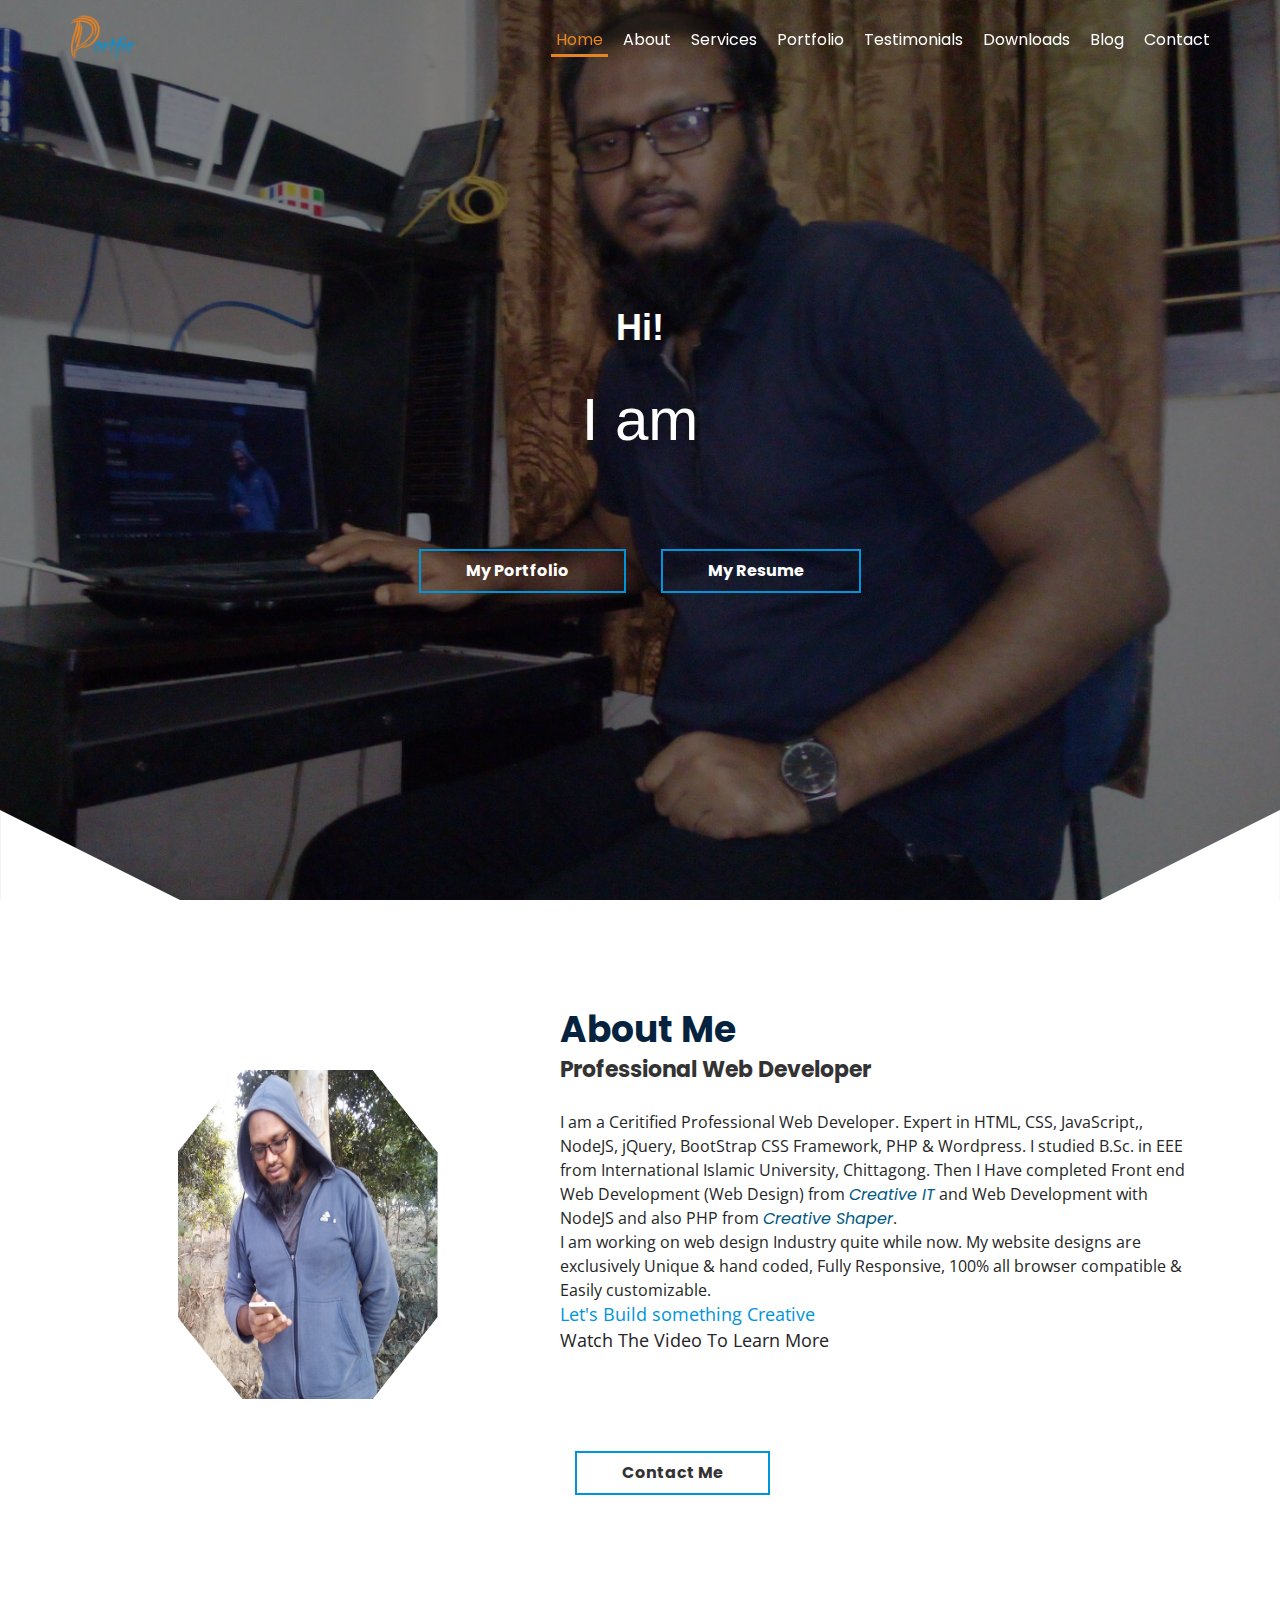
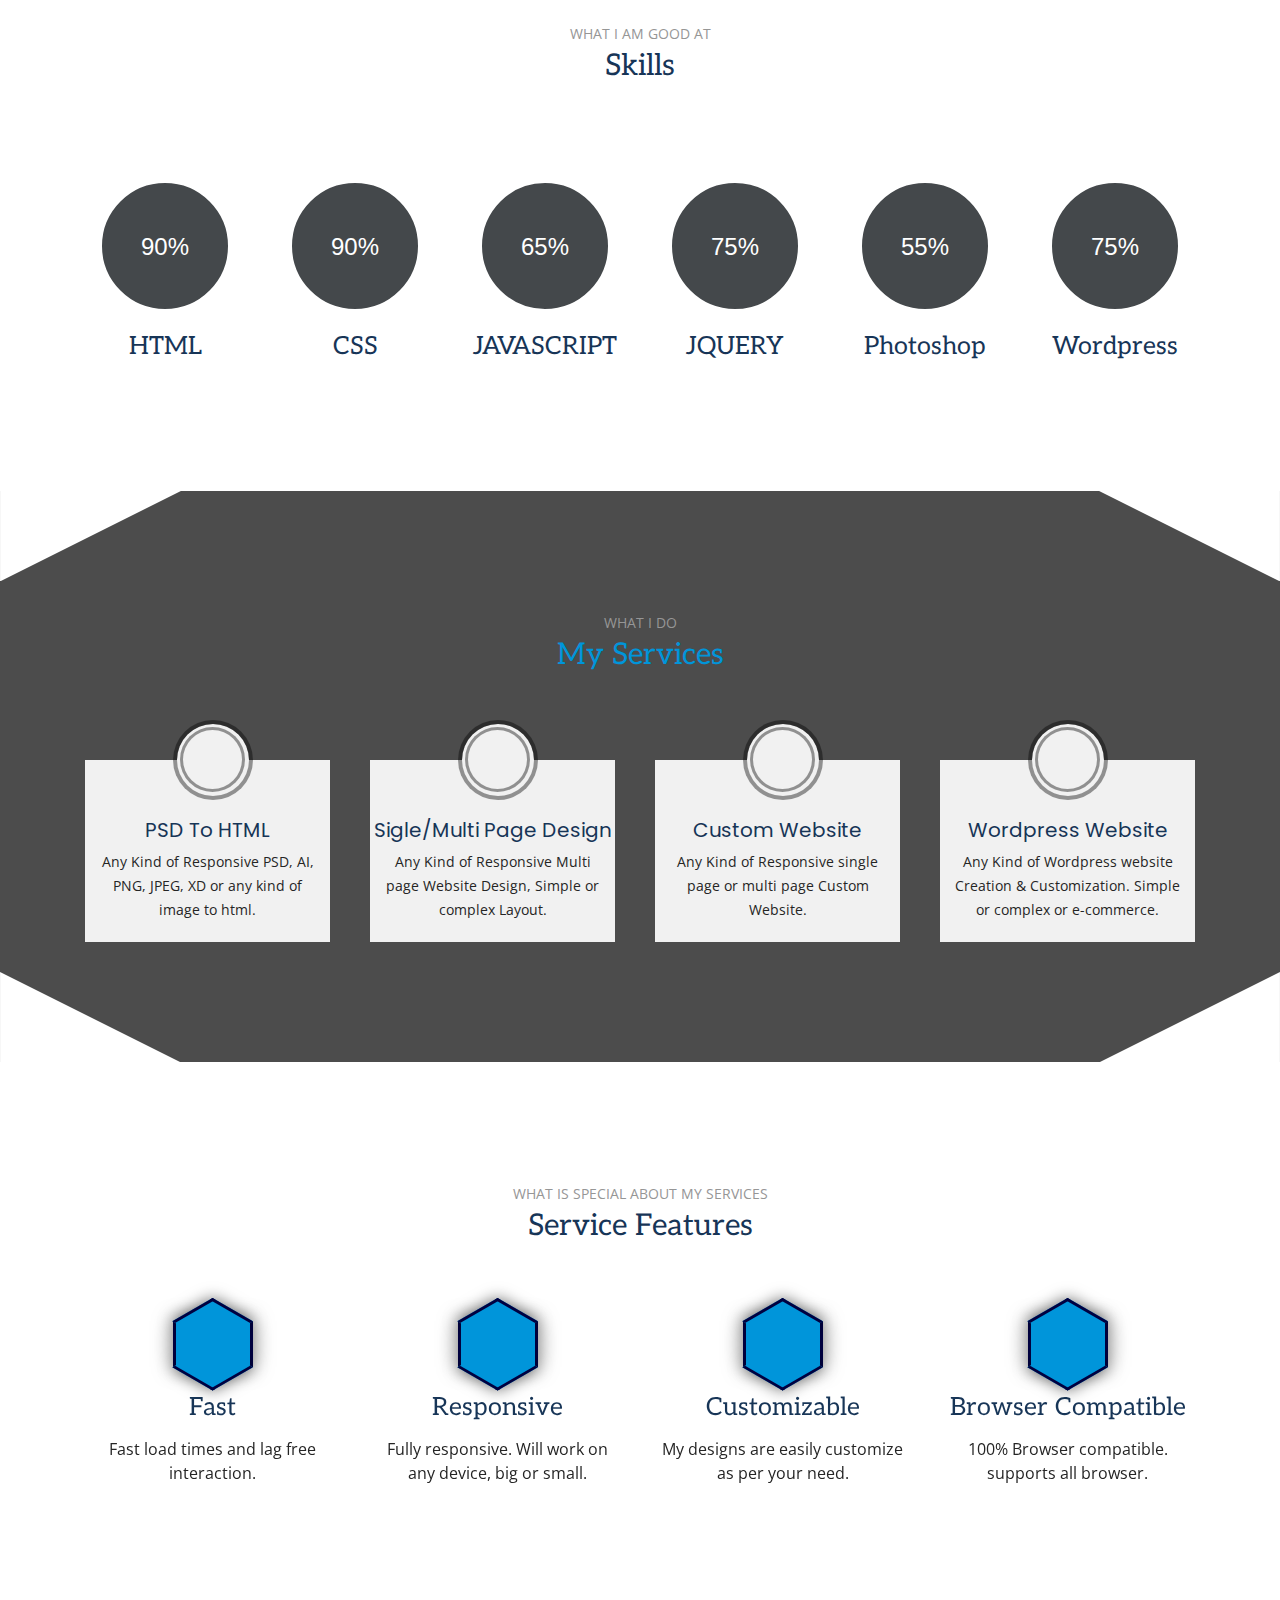
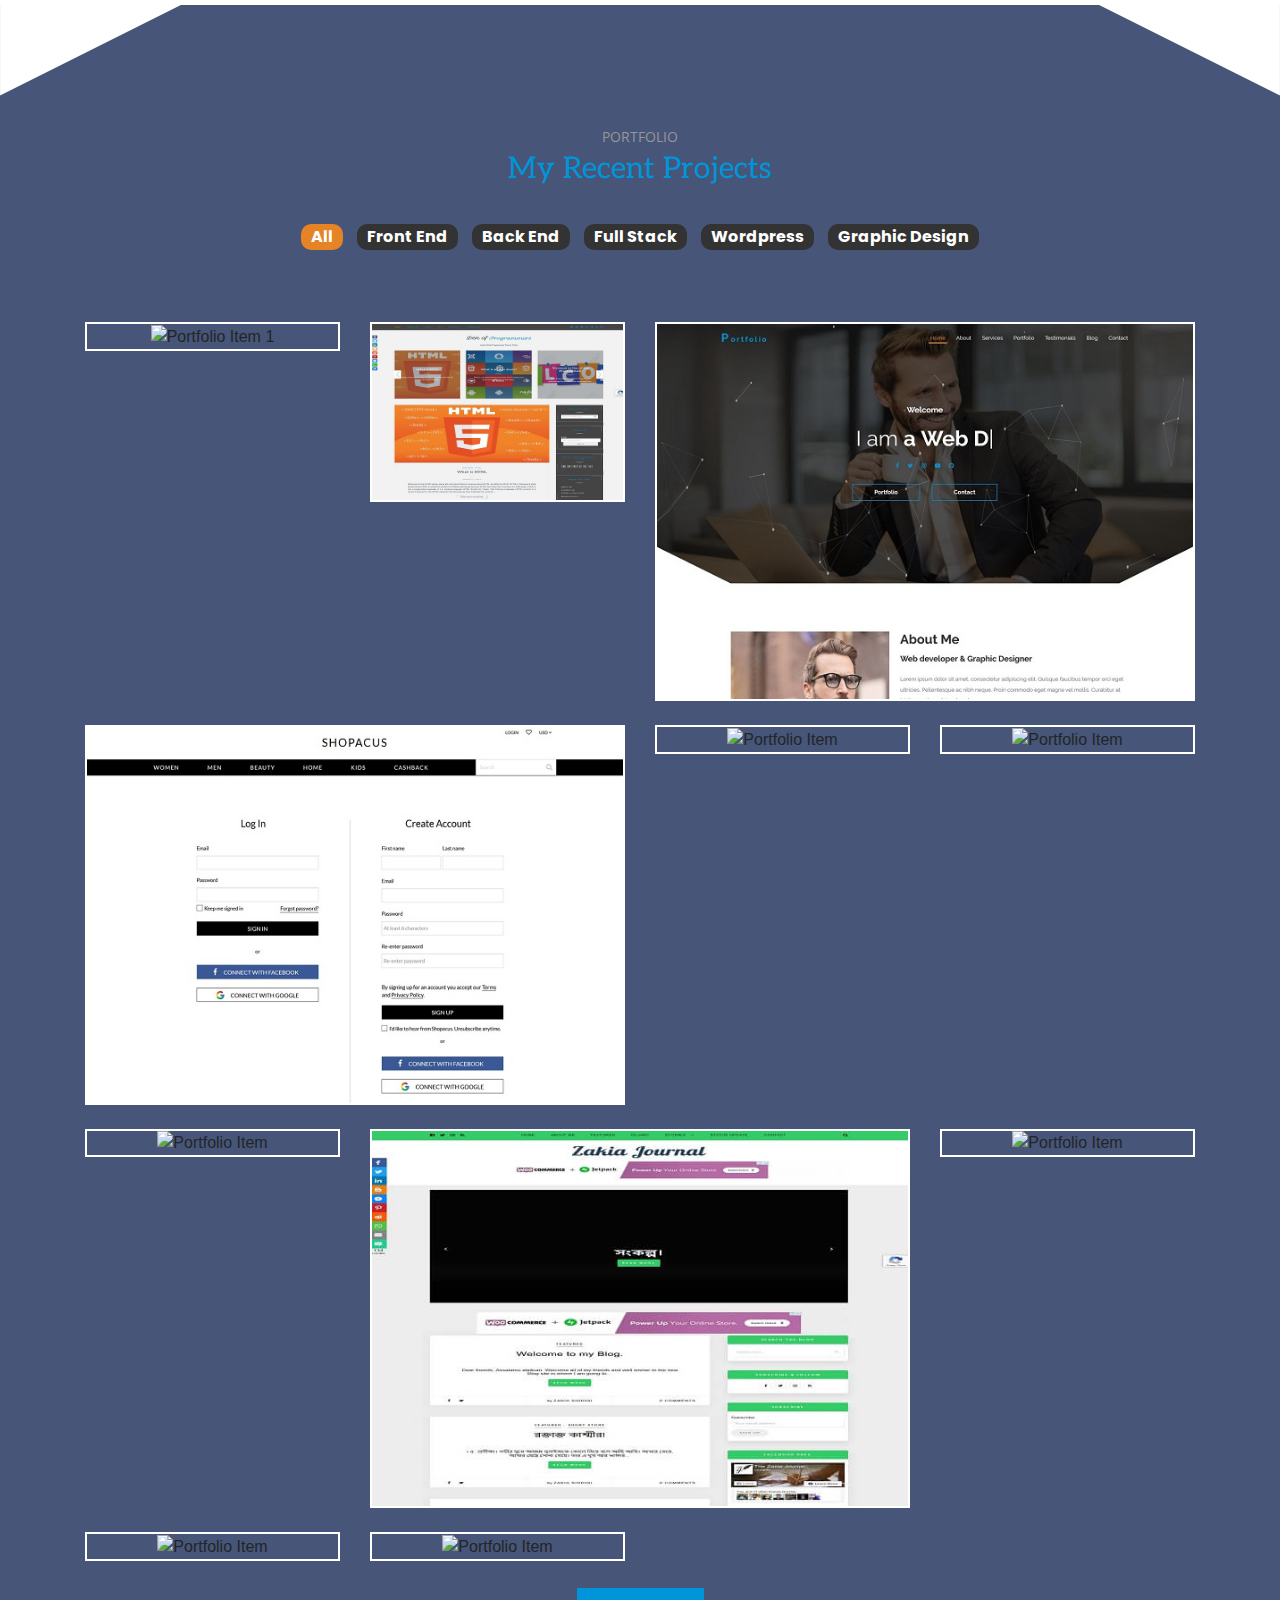
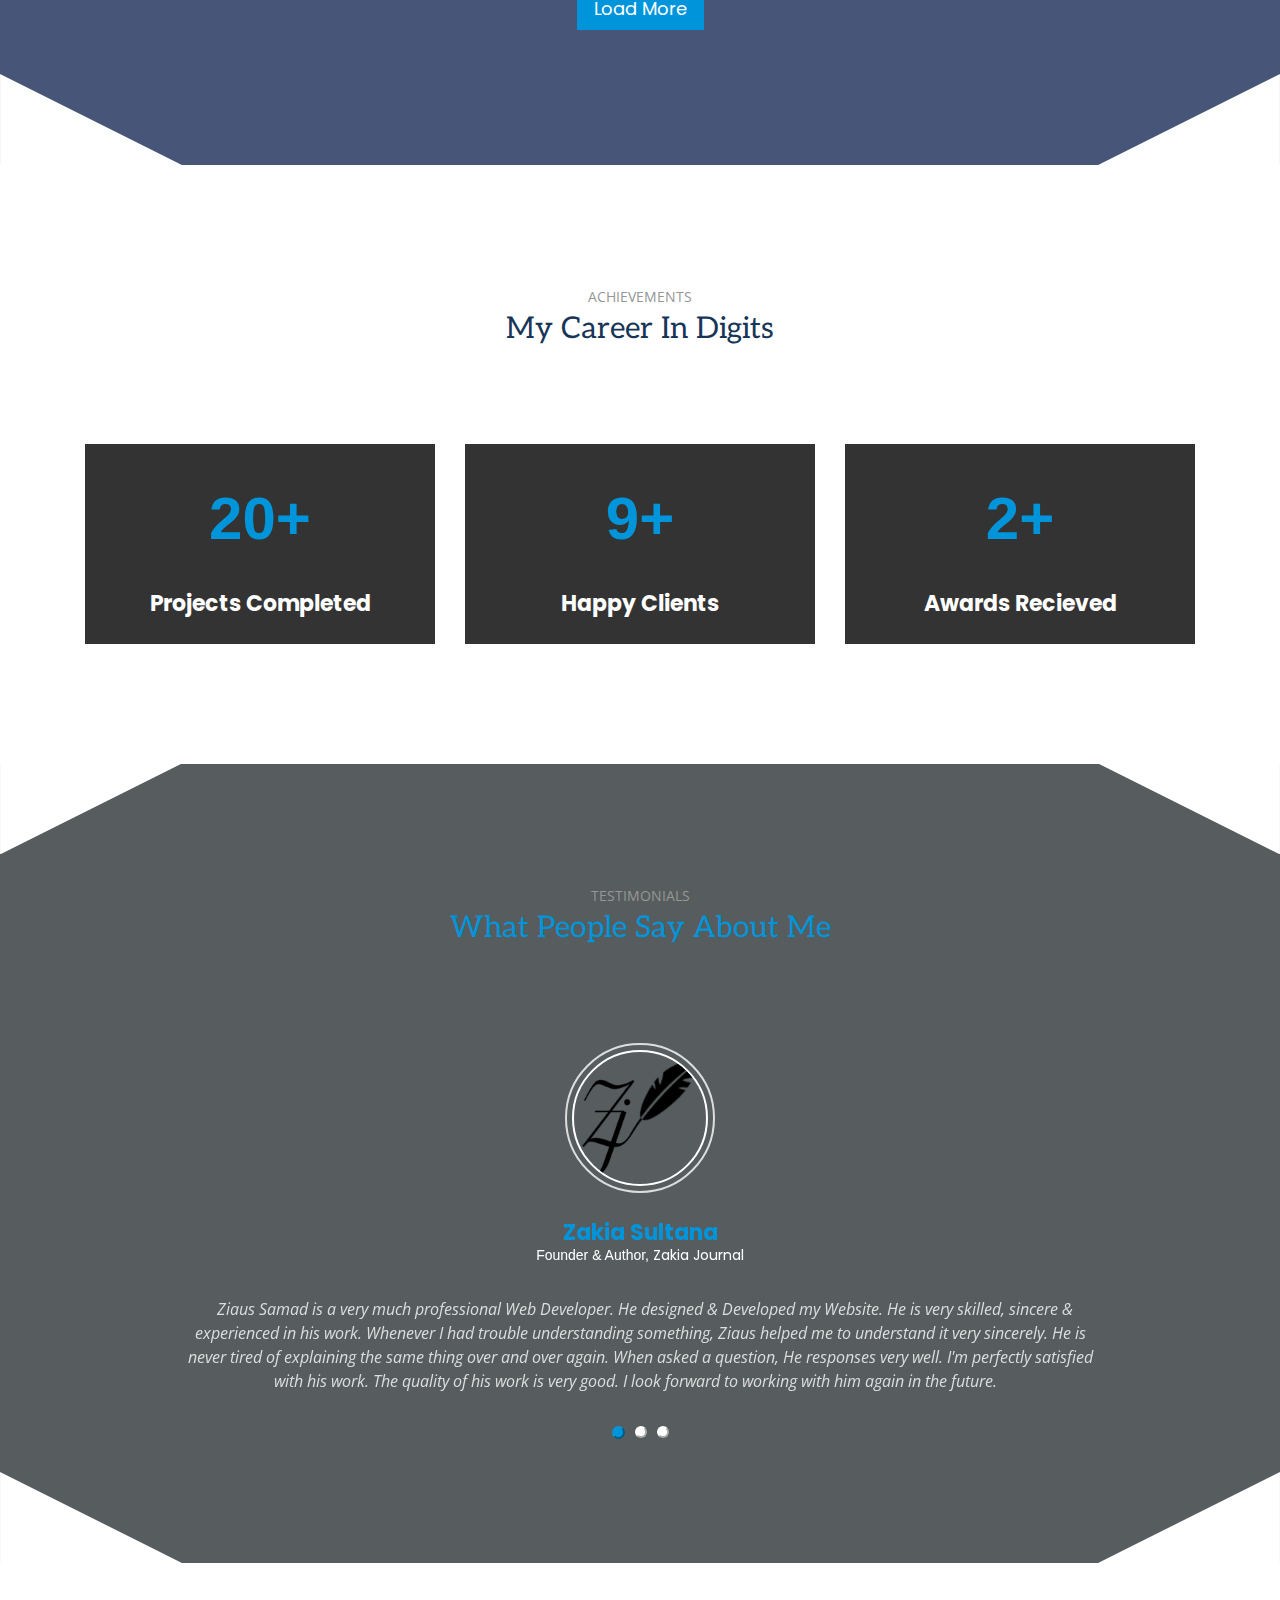
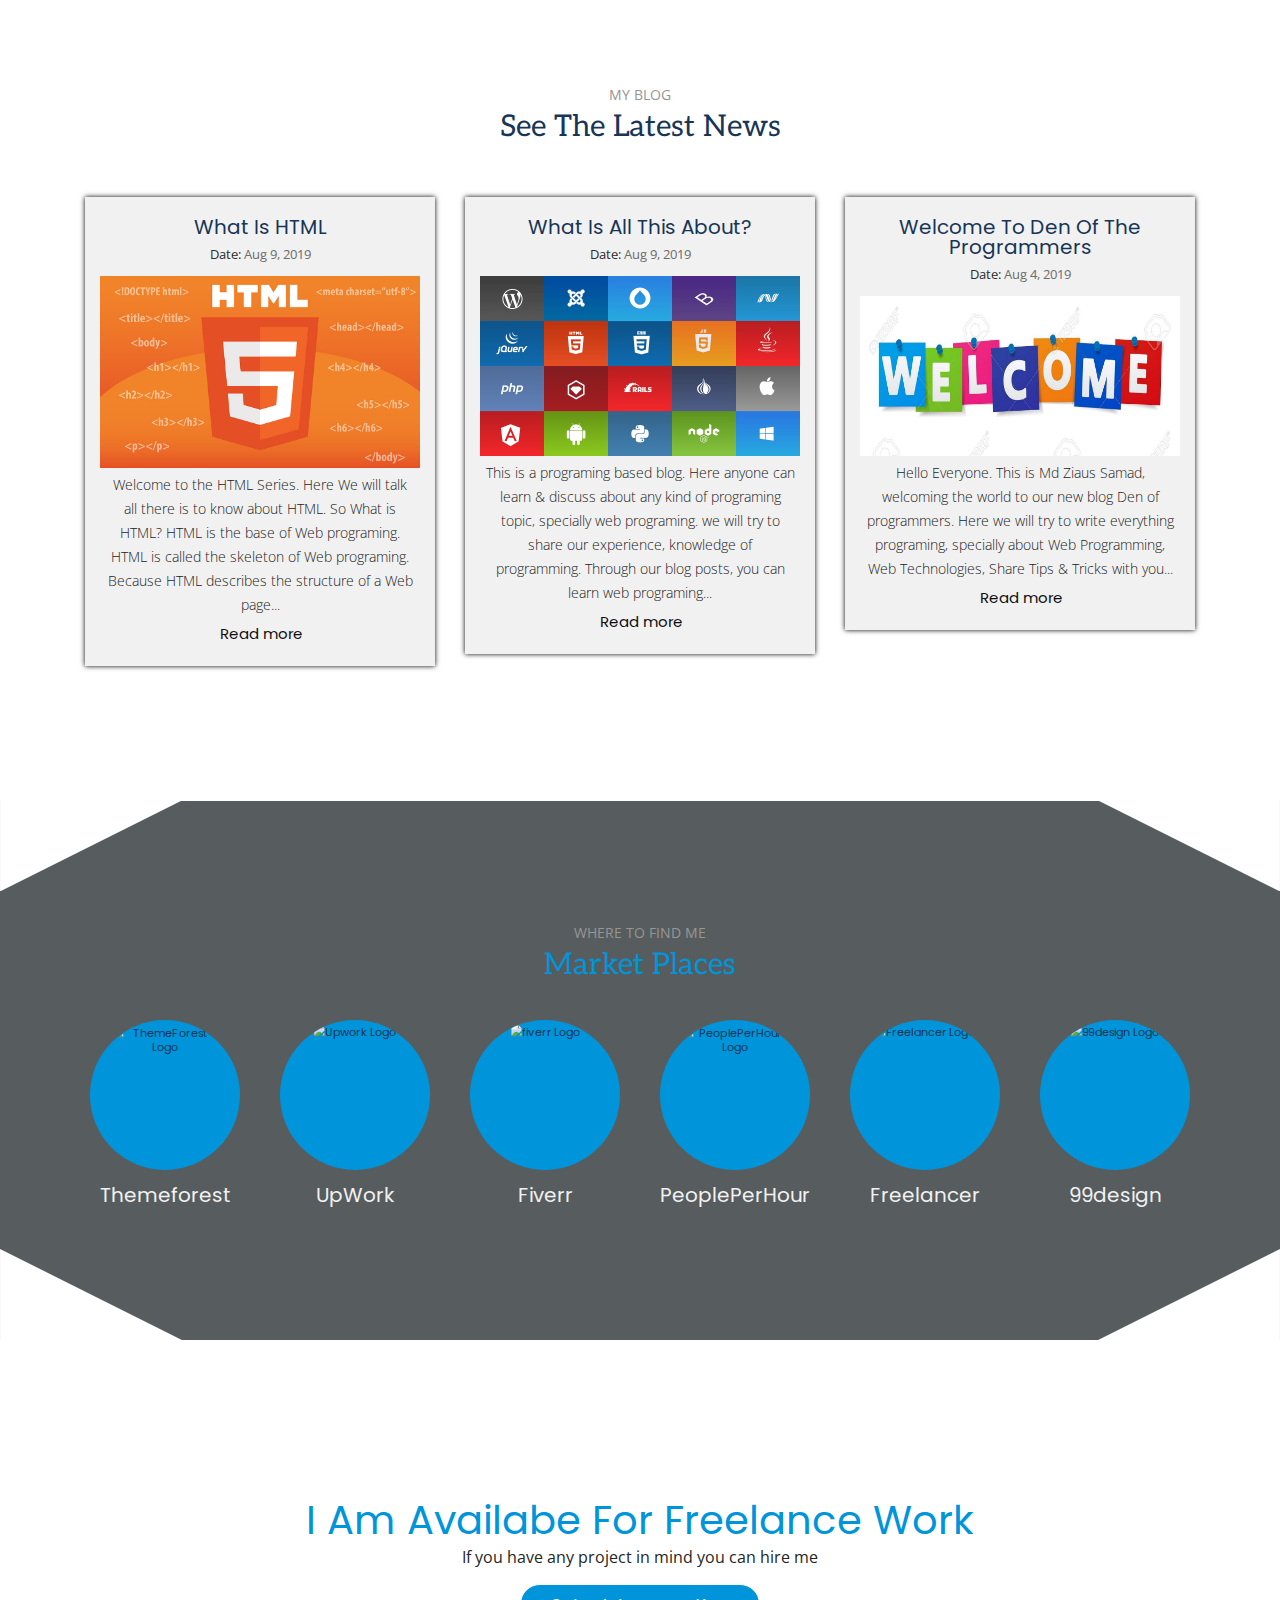
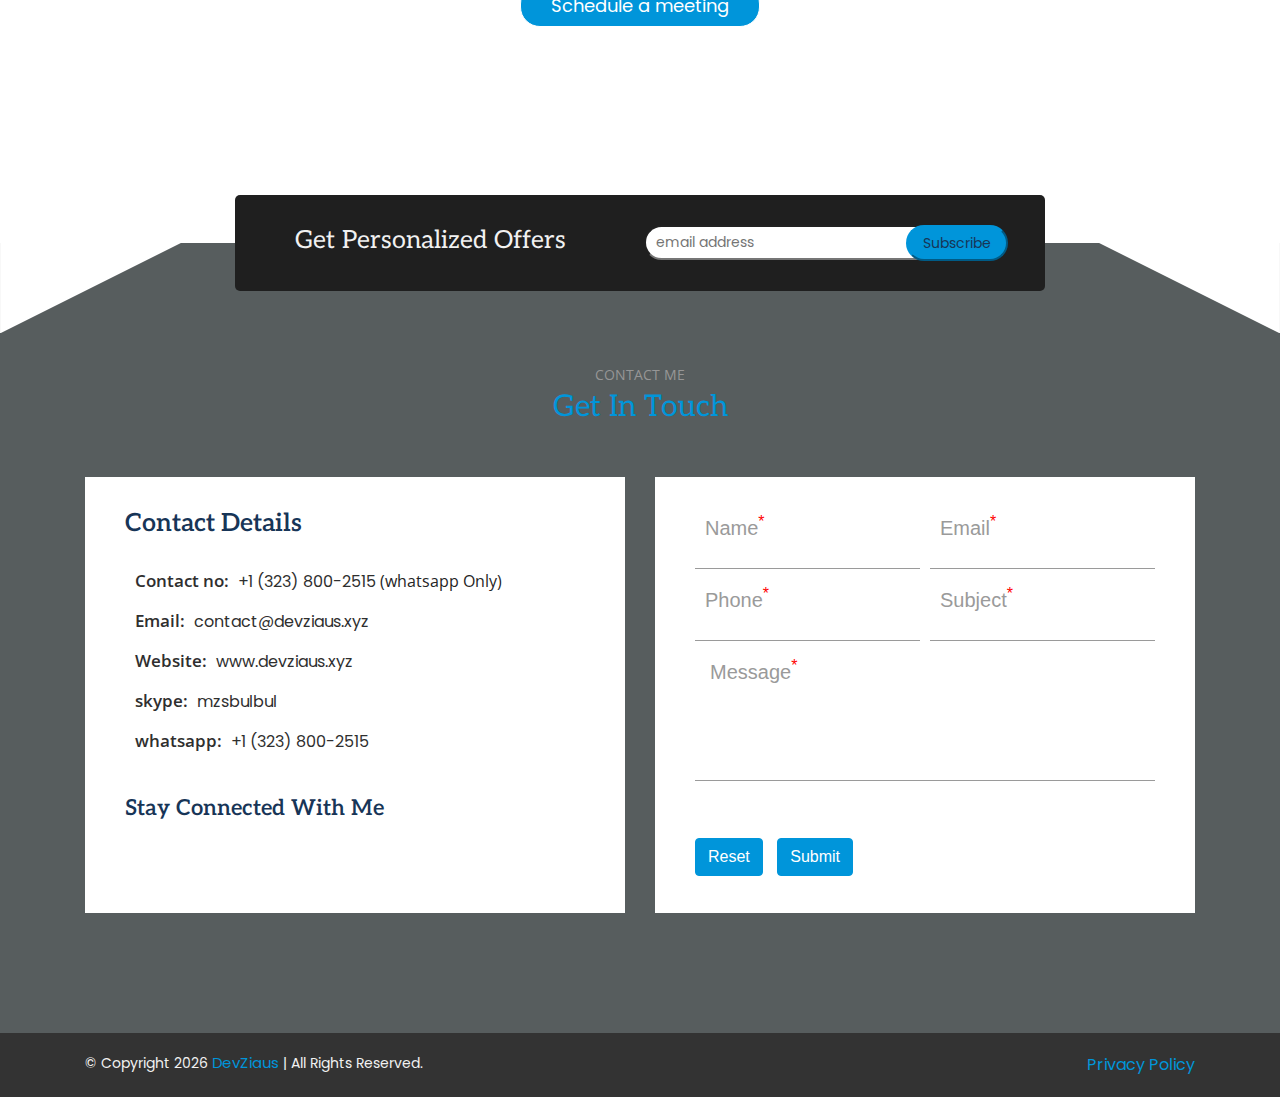
==== commit 657abc04: "removed meta text/html and removed cached .idea and .vscode directory" ====
--- a/index.html
+++ b/index.html
@@ -21,11 +21,7 @@
     <meta charset="utf-8">
     <meta name="title" content="Ziaus Samad - Professional Web Developer">
     <meta name="viewport" content="width=device-width, initial-scale=1, shrink-to-fit=no">
-<<<<<<< HEAD
-    <meta http-equiv="X-UA-Compatible" content="IE=edge,chrome=1">
-=======
     <meta http-equiv="X-UA-Compatible" content="IE=edge">
->>>>>>> 3a7bb93 (Updated some errors for w3c validator)
     <meta name="msvalidate.01" content="2AF61612E053303AA53BA4BCDE6E35AD" />
     <meta name="yandex-verification" content="2a591fcd228f7e13" />
     <meta name="description"
@@ -34,11 +30,6 @@
     <meta name="keywords"
         content="html, html5, css, css3, one page, single page, singlepage, multipage, multi page, bootstrap, bootstrap4, design, creative, onepage, clean, modern, blog, business, web design, frond end, web development, website, web, development, front end web developer, front end web development">
     <meta name="robots" content="index, follow">
-<<<<<<< HEAD
-    <meta http-equiv="Content-Type" content="text/html; charset=utf-8">
-=======
-    <meta http-equiv="Content-Type" content="text/html">
->>>>>>> 3a7bb93 (Updated some errors for w3c validator)
     <meta name="language" content="English">
 
     <!-- for website title-->
@@ -556,12 +547,8 @@
                                         <a class="venobox" data-gall="portfolioGallery"
                                             href="images/portfolio/denofprogrammers.png"><i
                                                 class="fas fa-search-plus"></i></a>
-<<<<<<< HEAD
-                                        <a href="https:www.denofprogrammers.ga" target="_blank"><i
-=======
-                                        <a href="https://www.denofprogrammers.ga" target="_blank"><i
->>>>>>> 3a7bb93 (Updated some errors for w3c validator)
-                                                class="fas fa-external-link-alt"></i></a>
+
+                                        <a href="https://www.denofprogrammers.ga" target="_blank"><i class="fas fa-external-link-alt"></i></a>
                                     </div>
                                 </div>
                             </div>
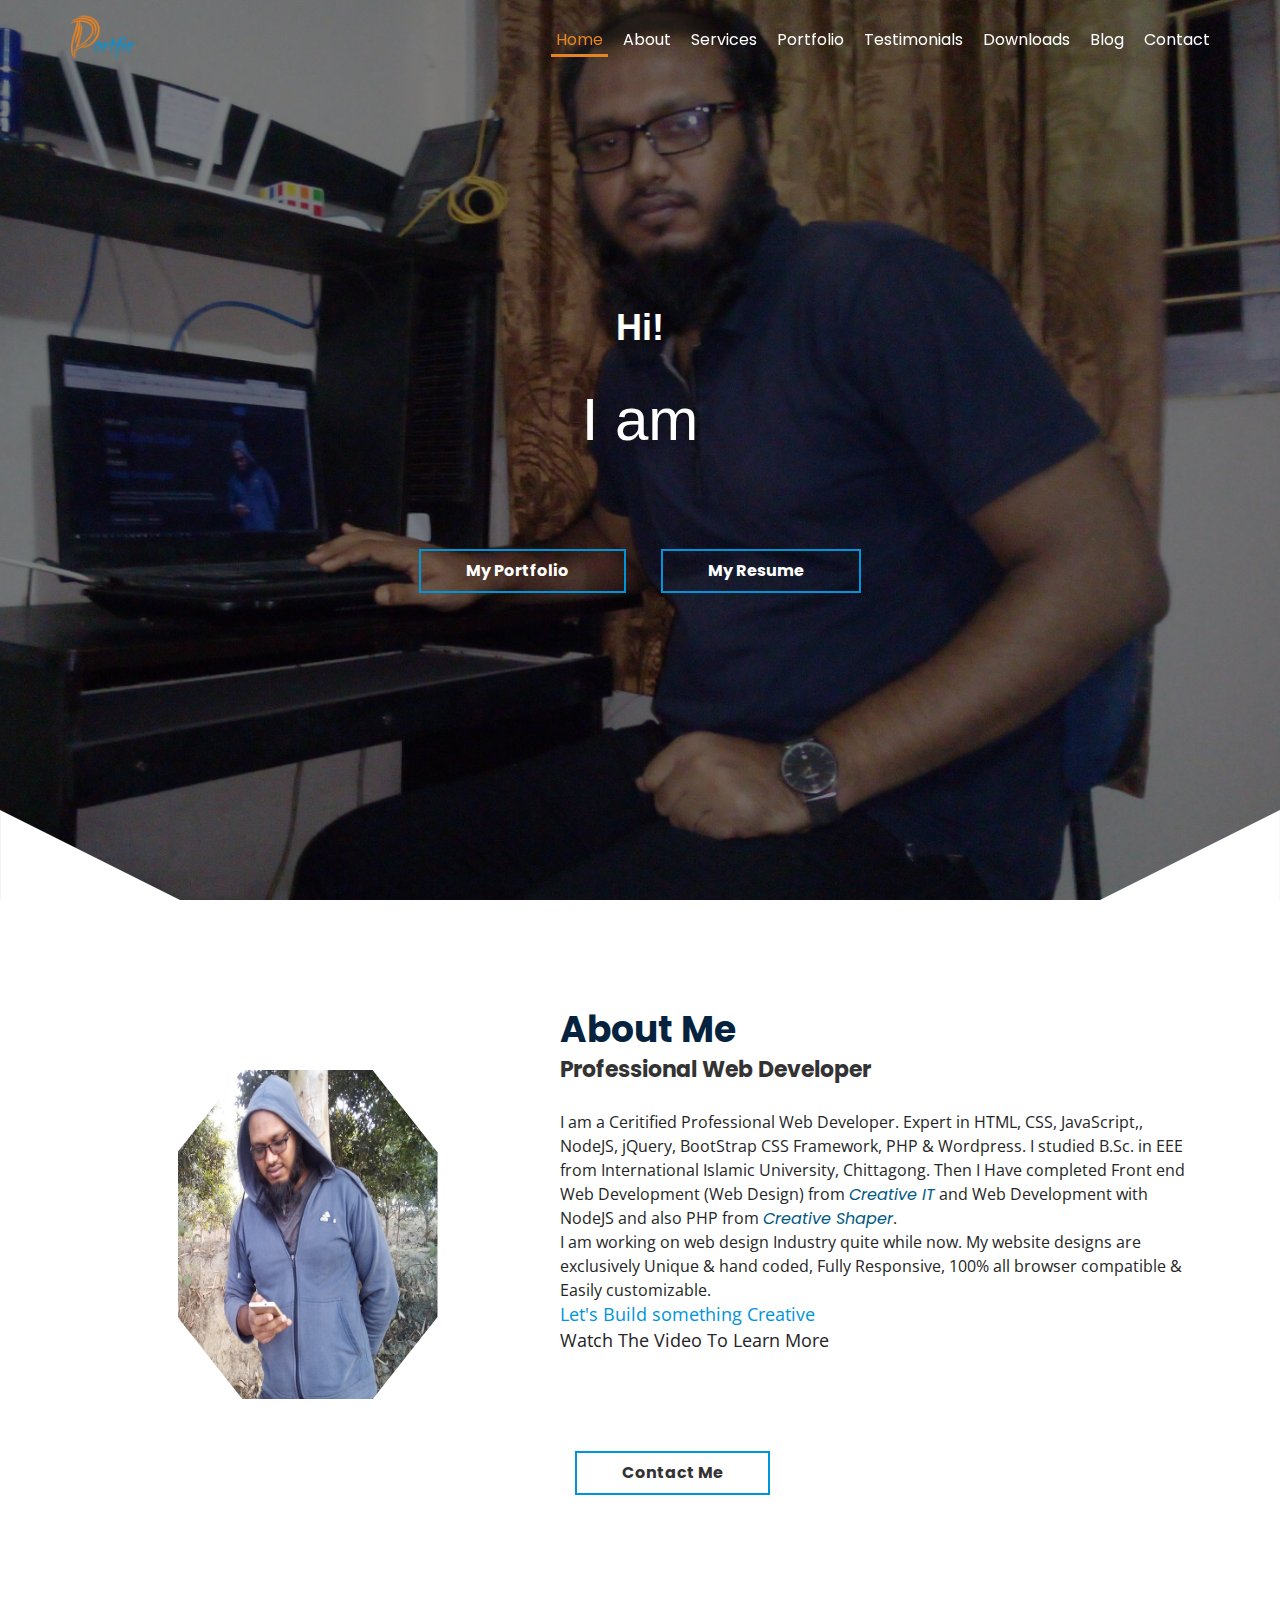
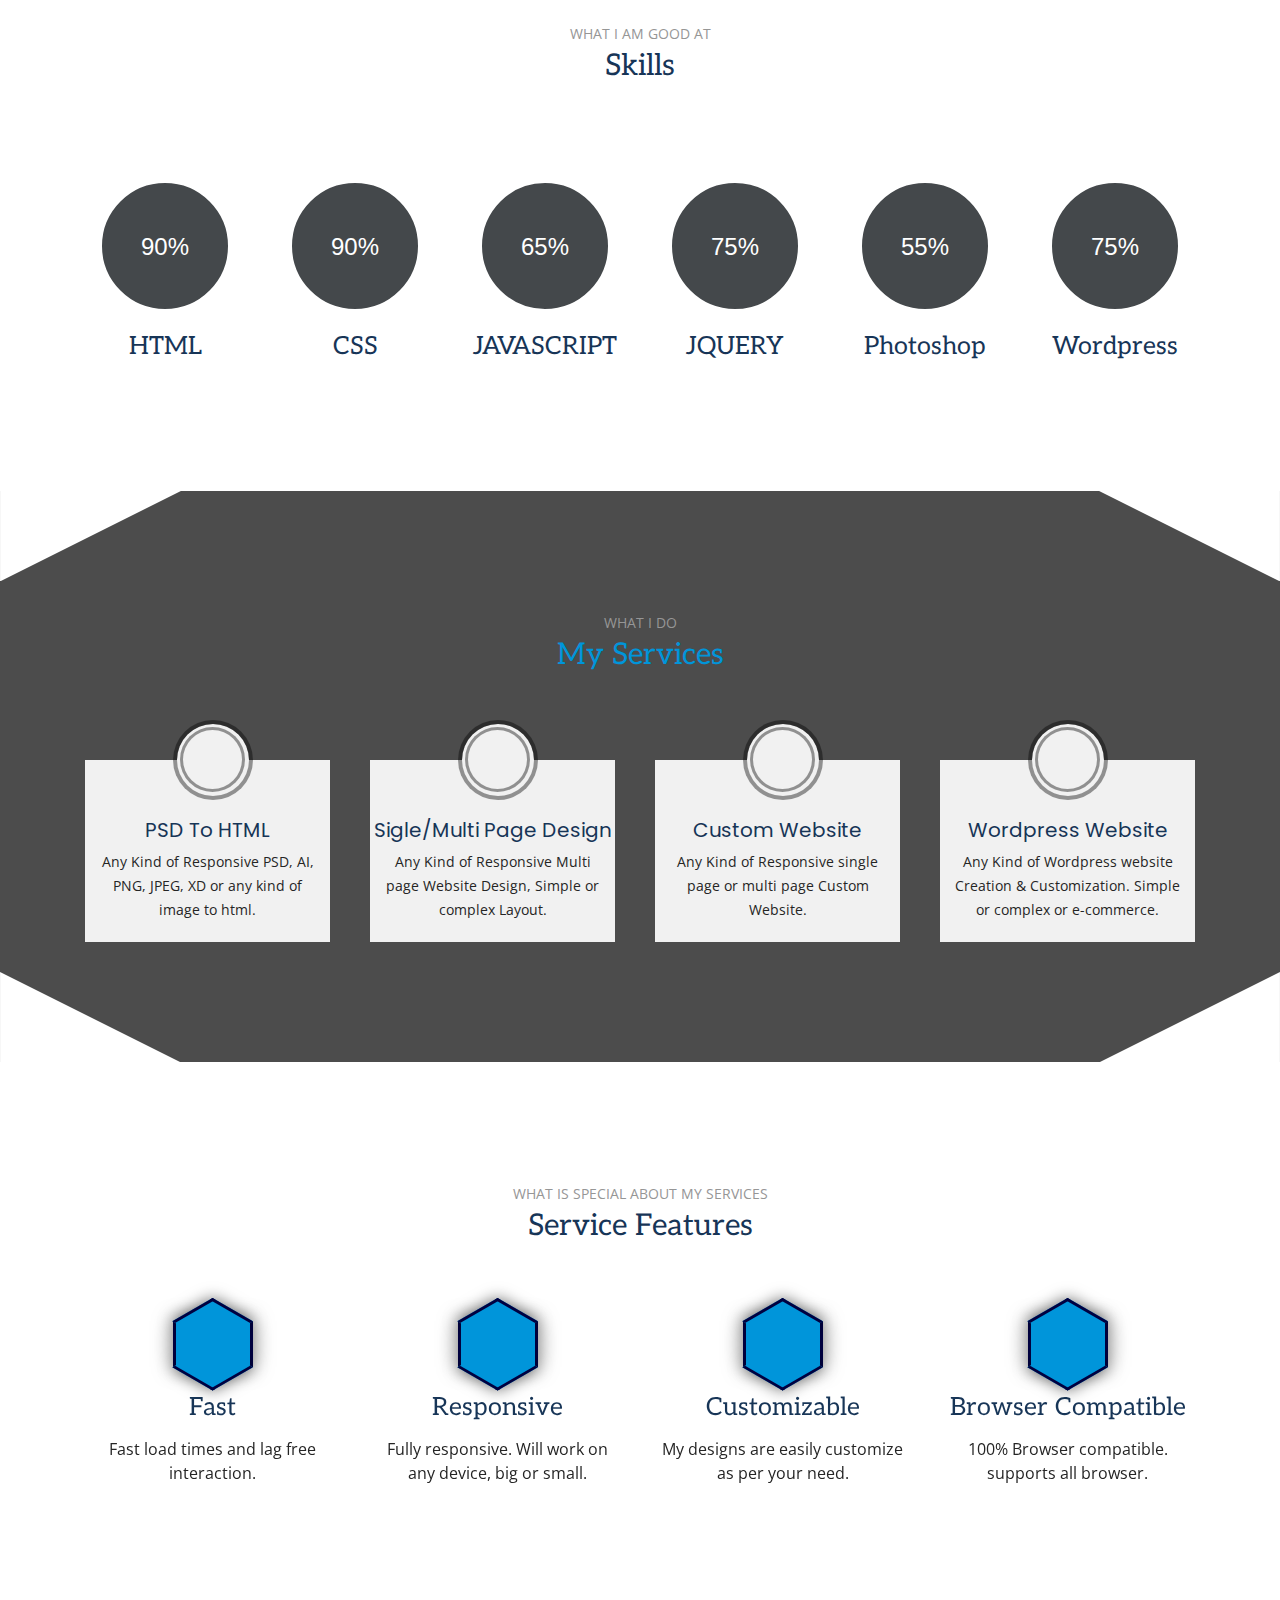
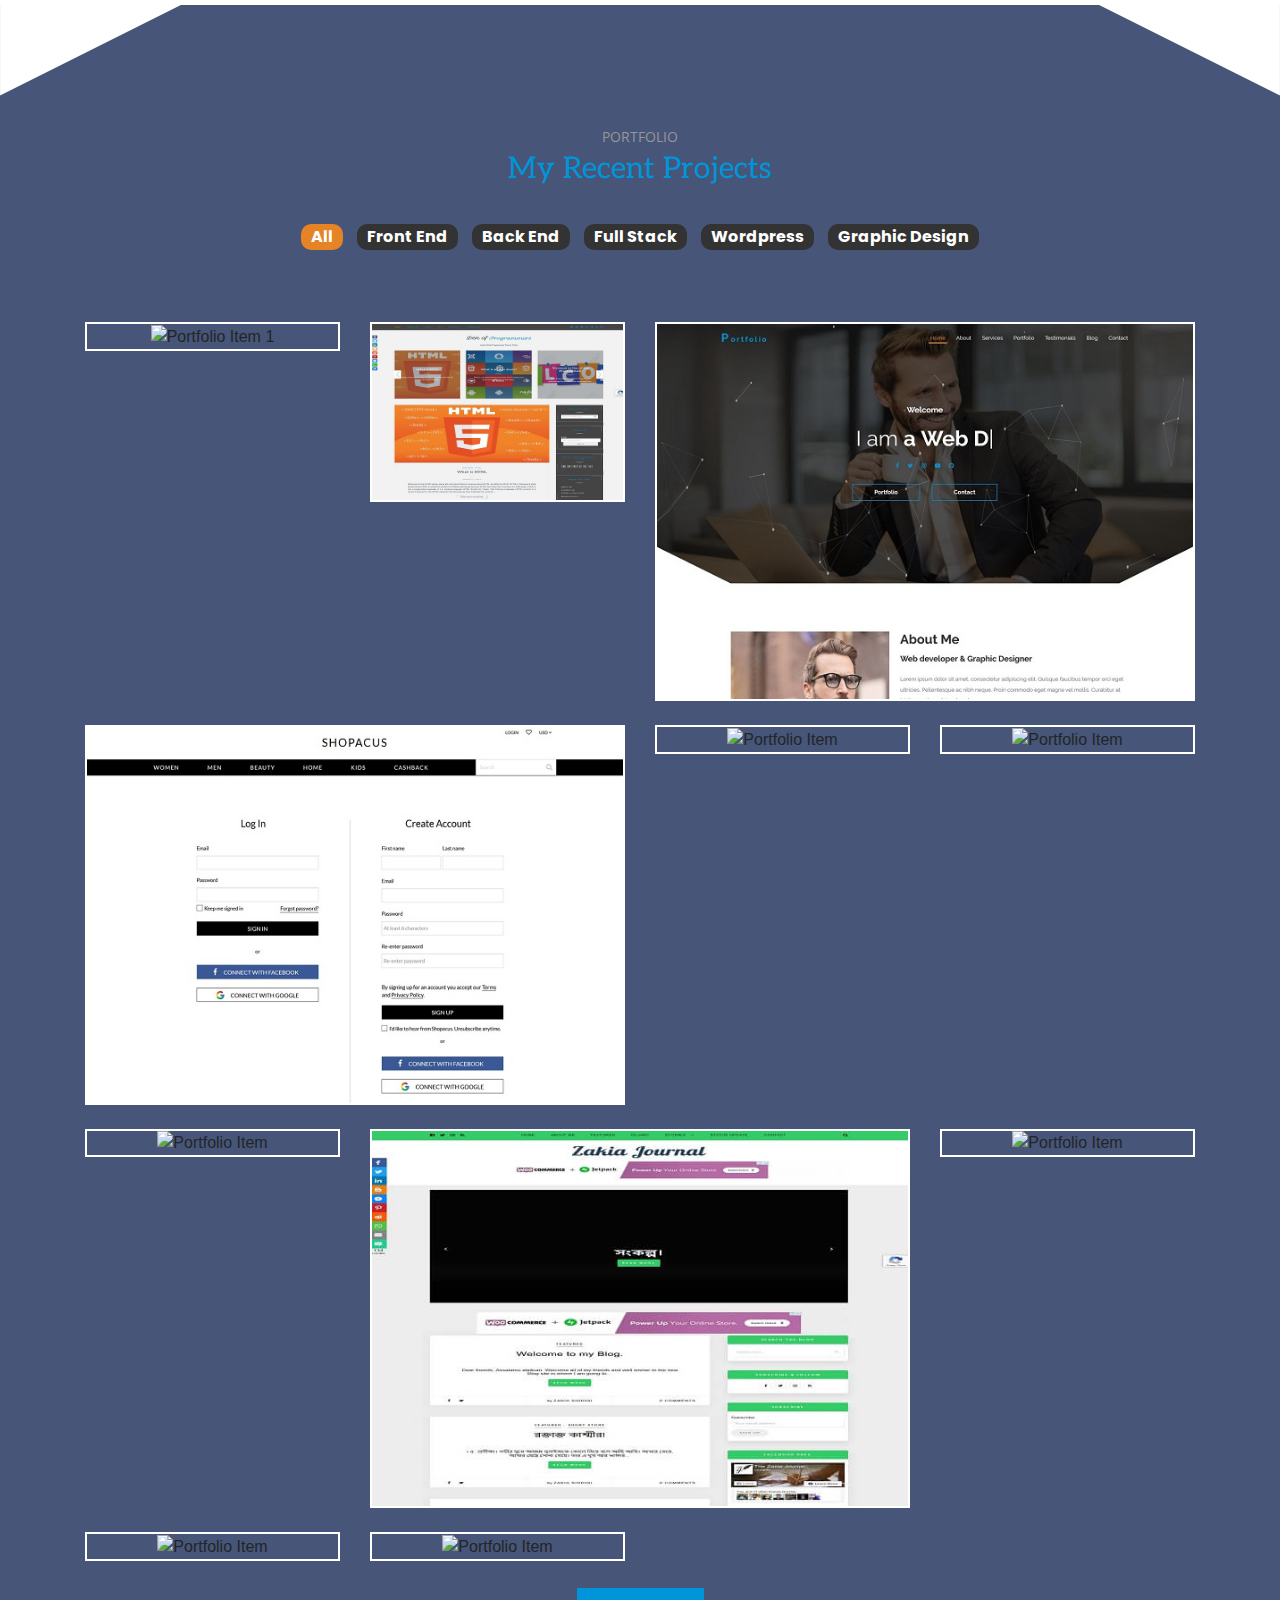
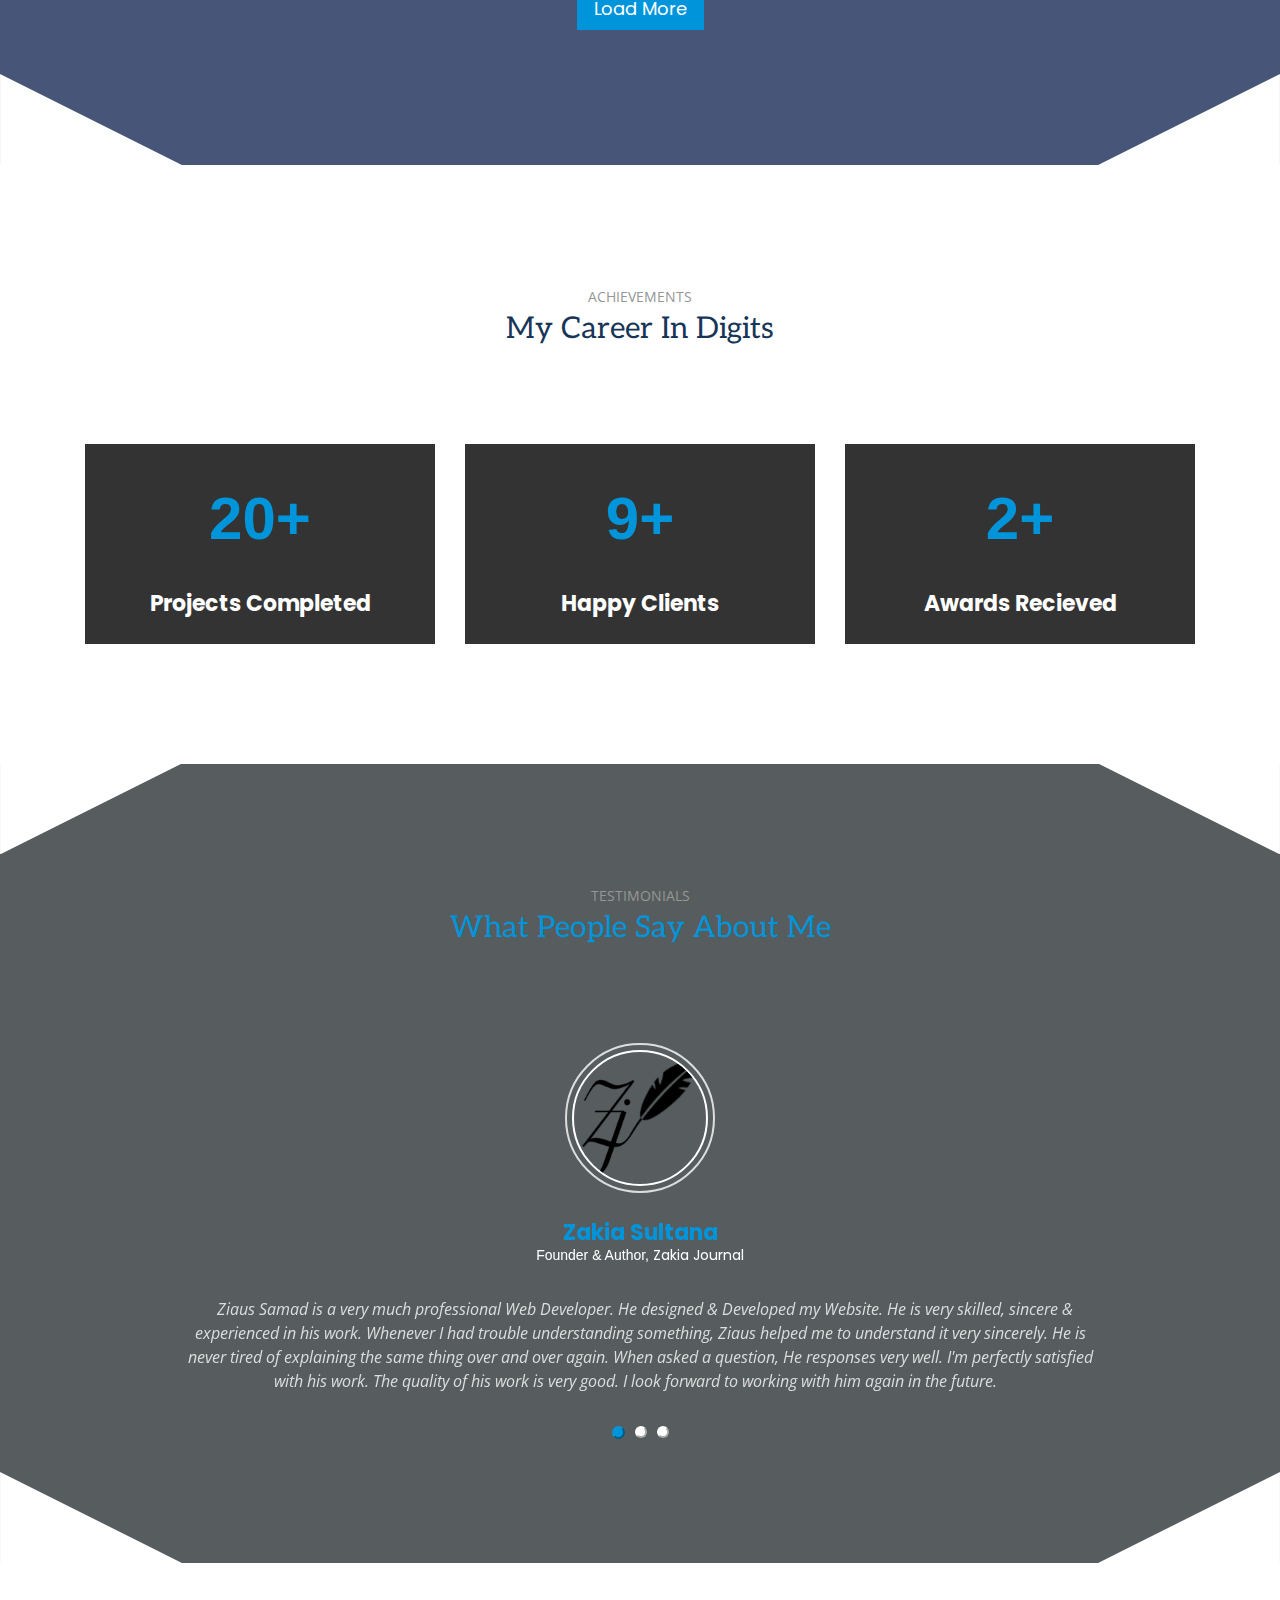
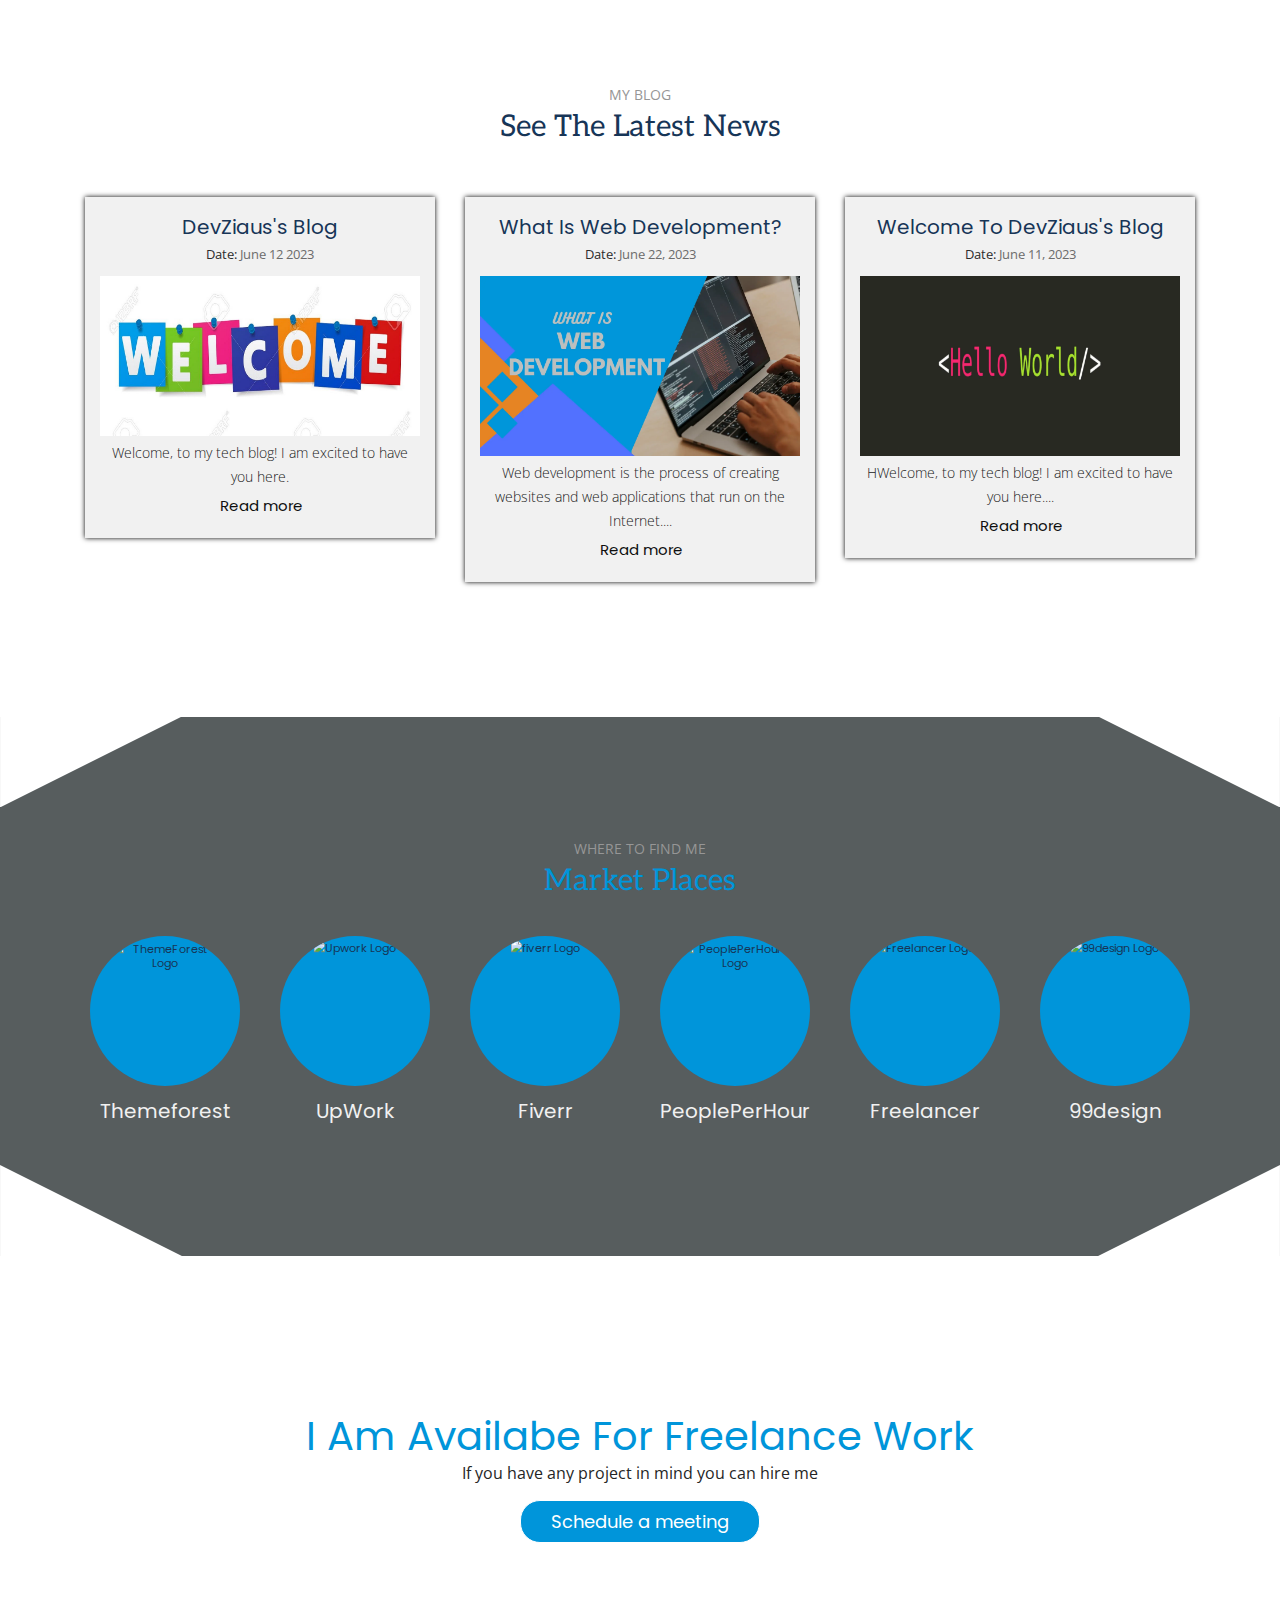
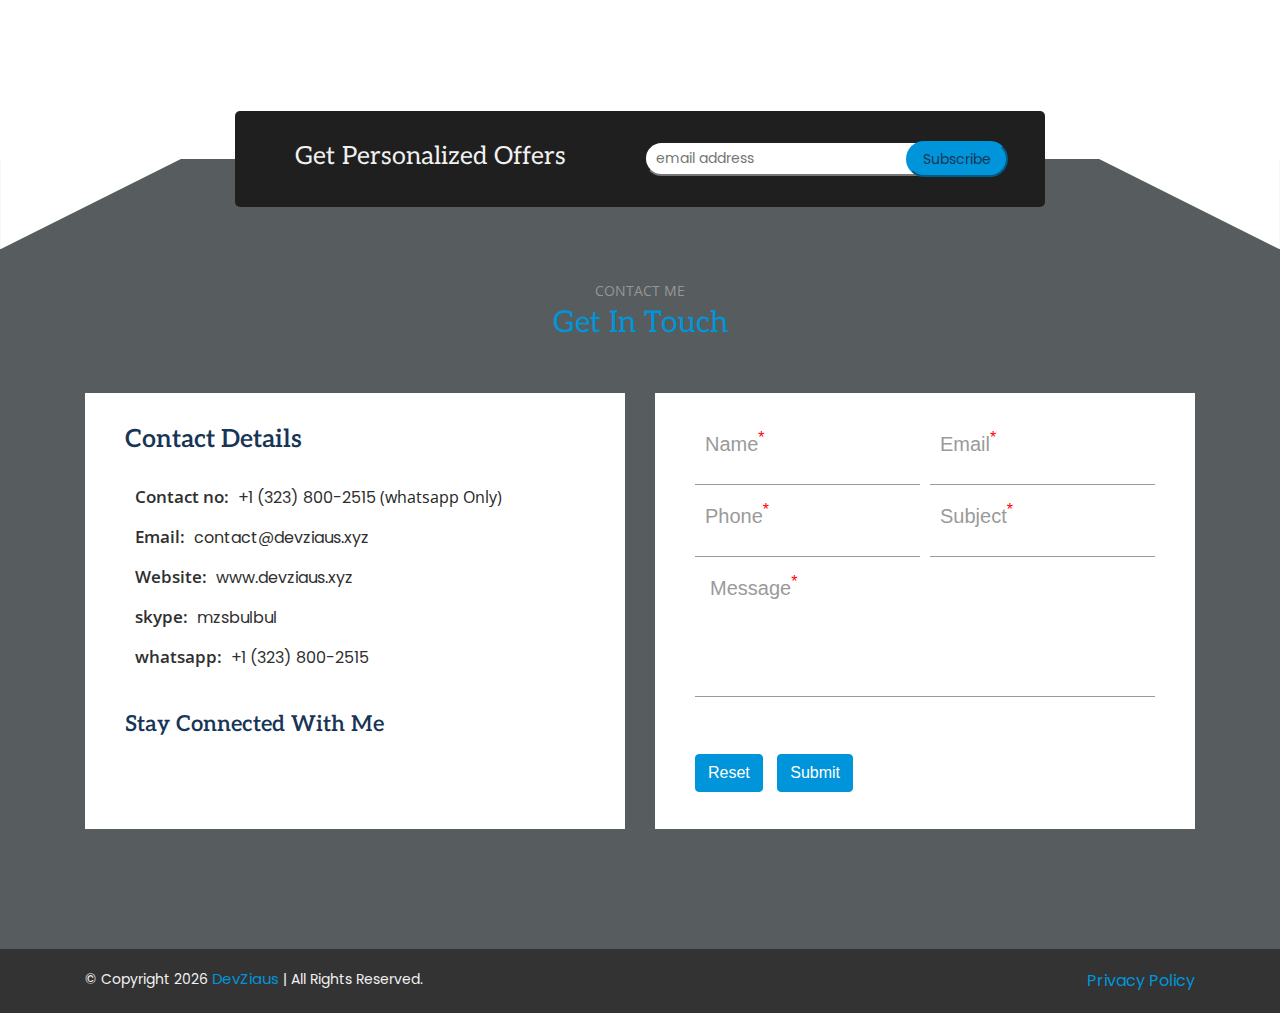
==== commit 481d07f8: "Updated blog section and blog link" ====
--- a/index.html
+++ b/index.html
@@ -120,7 +120,7 @@
                             <li class="nav-item"><a href="#portfolio" class="nav-link">Portfolio</a></li>
                             <li class="nav-item"><a href="#testimonials" class="nav-link">Testimonials</a></li>
                             <li class="nav-item"><a href="downloads.html" class="nav-link">Downloads</a></li>
-                            <li class="nav-item"><a href="#blog" class="nav-link">Blog</a></li>
+                            <li class="nav-item"><a href="https://blog.devziaus.xyz" class="nav-link" target="_blank">Blog</a></li>
                             <li class="nav-item"><a href="#contact" class="nav-link">Contact</a></li>
                         </ul>
                     </div>
@@ -880,17 +880,15 @@
                 <div class="col-md-4 wow fadeInLeft">
                     <div class="blog_main">
                         <div class="blog_title">
-                            <h6>What is HTML</h6>
-                            <p>Date: <span>Aug 9, 2019</span> </p>
+                            <a href="https://blog.devziaus.xyz" target="_blank"><h6>DevZiaus's Blog</h6></a>
+                            <p>Date: <span>June 12 2023</span> </p>
                         </div>
                         <div class="blog_img">
-                            <img src="images/blog/HTML-1.jpg" alt="blog feature image" class="img-fluid">
+                            <a href="https://blog.devziaus.xyz" target="_blank"><img src="images/blog/welcome.jpg" alt="Welcome to DevZiaus's Blog" class="img-fluid"></a>
                         </div>
                         <div class="blog_content">
-                            <p>Welcome to the HTML Series. Here We will talk all there is to know about HTML. So What is
-                                HTML? HTML is the base of Web programing. HTML is called the skeleton of Web programing.
-                                Because HTML describes the structure of a Web page...</p>
-                            <a href="https://www.denofprogrammers.ga/what-is-html" target="_blank">Read more <i
+                            <p>Welcome, to my tech blog! I am excited to have you here.</p>
+                            <a href="https://blog.devziaus.xyz" target="_blank">Read more <i
                                     class="fas fa-angle-double-right"></i></a>
                         </div>
                     </div>
@@ -898,17 +896,15 @@
                 <div class="col-md-4 wow fadeInUp">
                     <div class="blog_main">
                         <div class="blog_title">
-                            <h6>What is all this about?</h6>
-                            <p>Date: <span>Aug 9, 2019</span></p>
+                            <a href="https://blog.devziaus.xyz/posts/what-is-web-development" target="_blank"><h6>What is Web Development?</h6></a>
+                            <p>Date: <span>June 22, 2023</span></p>
                         </div>
                         <div class="blog_img">
-                            <img src="images/blog/About-blog.png" alt="blog feature image" class="img-fluid">
+                            <a href="https://blog.devziaus.xyz/posts/what-is-web-development" target="_blank"><img src="images/blog/what-is-web-development.webp" alt="What is web development" class="img-fluid"></a>
                         </div>
                         <div class="blog_content">
-                            <p>This is a programing based blog. Here anyone can learn & discuss about any kind of
-                                programing topic, specially web programing. we will try to share our experience,
-                                knowledge of programming. Through our blog posts, you can learn web programing...</p>
-                            <a href="https://www.denofprogrammers.ga/what-is-all-this-about" target="_blank">Read more
+                            <p>Web development is the process of creating websites and web applications that run on the Internet....</p>
+                            <a href="https://blog.devziaus.xyz/posts/what-is-web-development" target="_blank">Read more
                                 <i class="fas fa-angle-double-right"></i></a>
                         </div>
                     </div>
@@ -916,18 +912,15 @@
                 <div class="col-md-4 wow fadeInRight">
                     <div class="blog_main">
                         <div class="blog_title">
-                            <h6>Welcome to Den of the Programmers</h6>
-                            <p>Date: <span>Aug 4, 2019</span> </p>
+                            <a href="https://blog.devziaus.xyz/posts/welcome-to-my-blog" target="_blank"><h6>Welcome to DevZiaus's Blog</h6></a>
+                            <p>Date: <span>June 11, 2023</span> </p>
                         </div>
                         <div class="blog_img">
-                            <img src="images/blog/welcome.jpg" alt="blog feature image" class="img-fluid">
+                            <a href="https://blog.devziaus.xyz/posts/welcome-to-my-blog" target="_blank"><img src="images/blog/welcome.webp" alt="Welcome to DevZiaus's Blog" class="img-fluid"></a>
                         </div>
                         <div class="blog_content">
-                            <p>Hello Everyone. This is Md Ziaus Samad, welcoming the world to our new blog Den of
-                                programmers. Here we will try to write everything programing, specially about Web
-                                Programming, Web Technologies, Share Tips &amp; Tricks with you...</p>
-                            <a href="https://www.denofprogrammers.ga/welcome-to-den-of-the-programmers"
-                                target="_blank">Read more <i class="fas fa-angle-double-right"></i></a>
+                            <p>HWelcome, to my tech blog! I am excited to have you here....</p>
+                            <a href="https://blog.devziaus.xyz/posts/welcome-to-my-blog" target="_blank">Read more <i class="fas fa-angle-double-right"></i></a>
                         </div>
                     </div>
                 </div>
